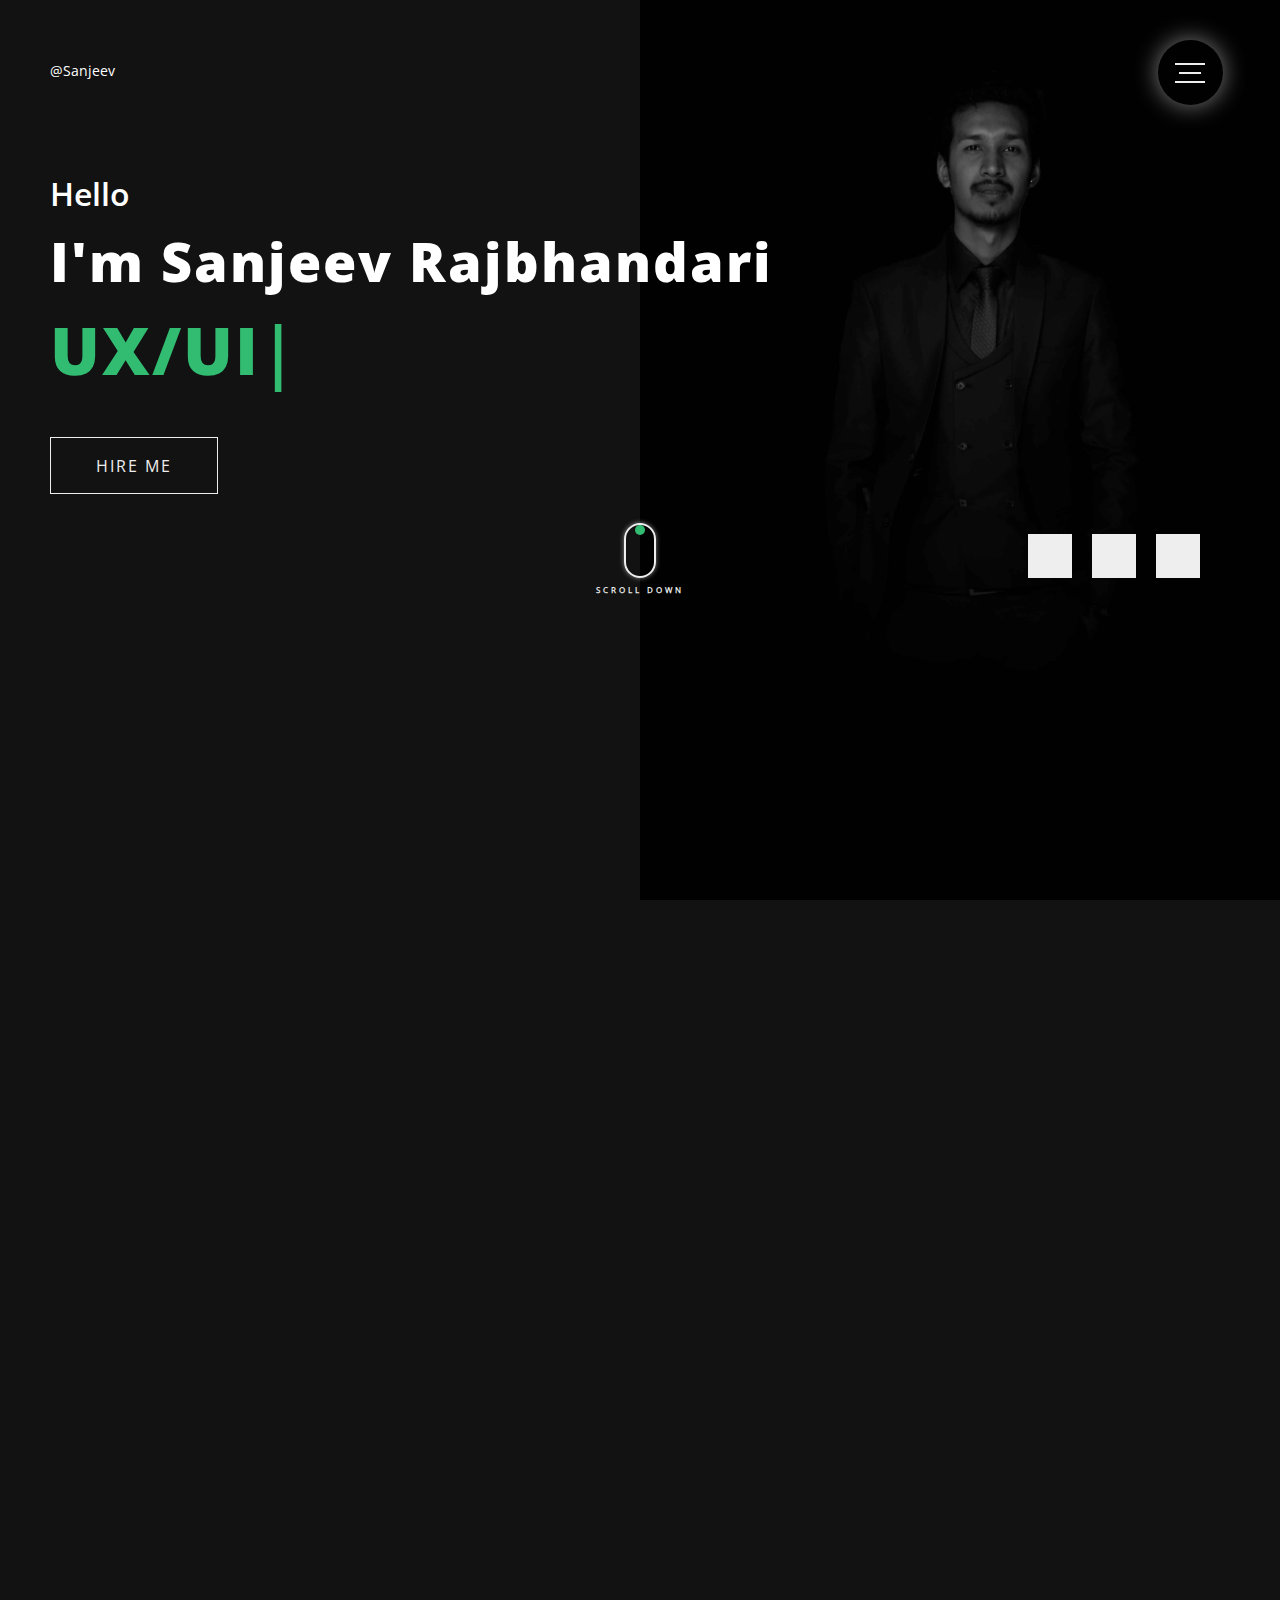
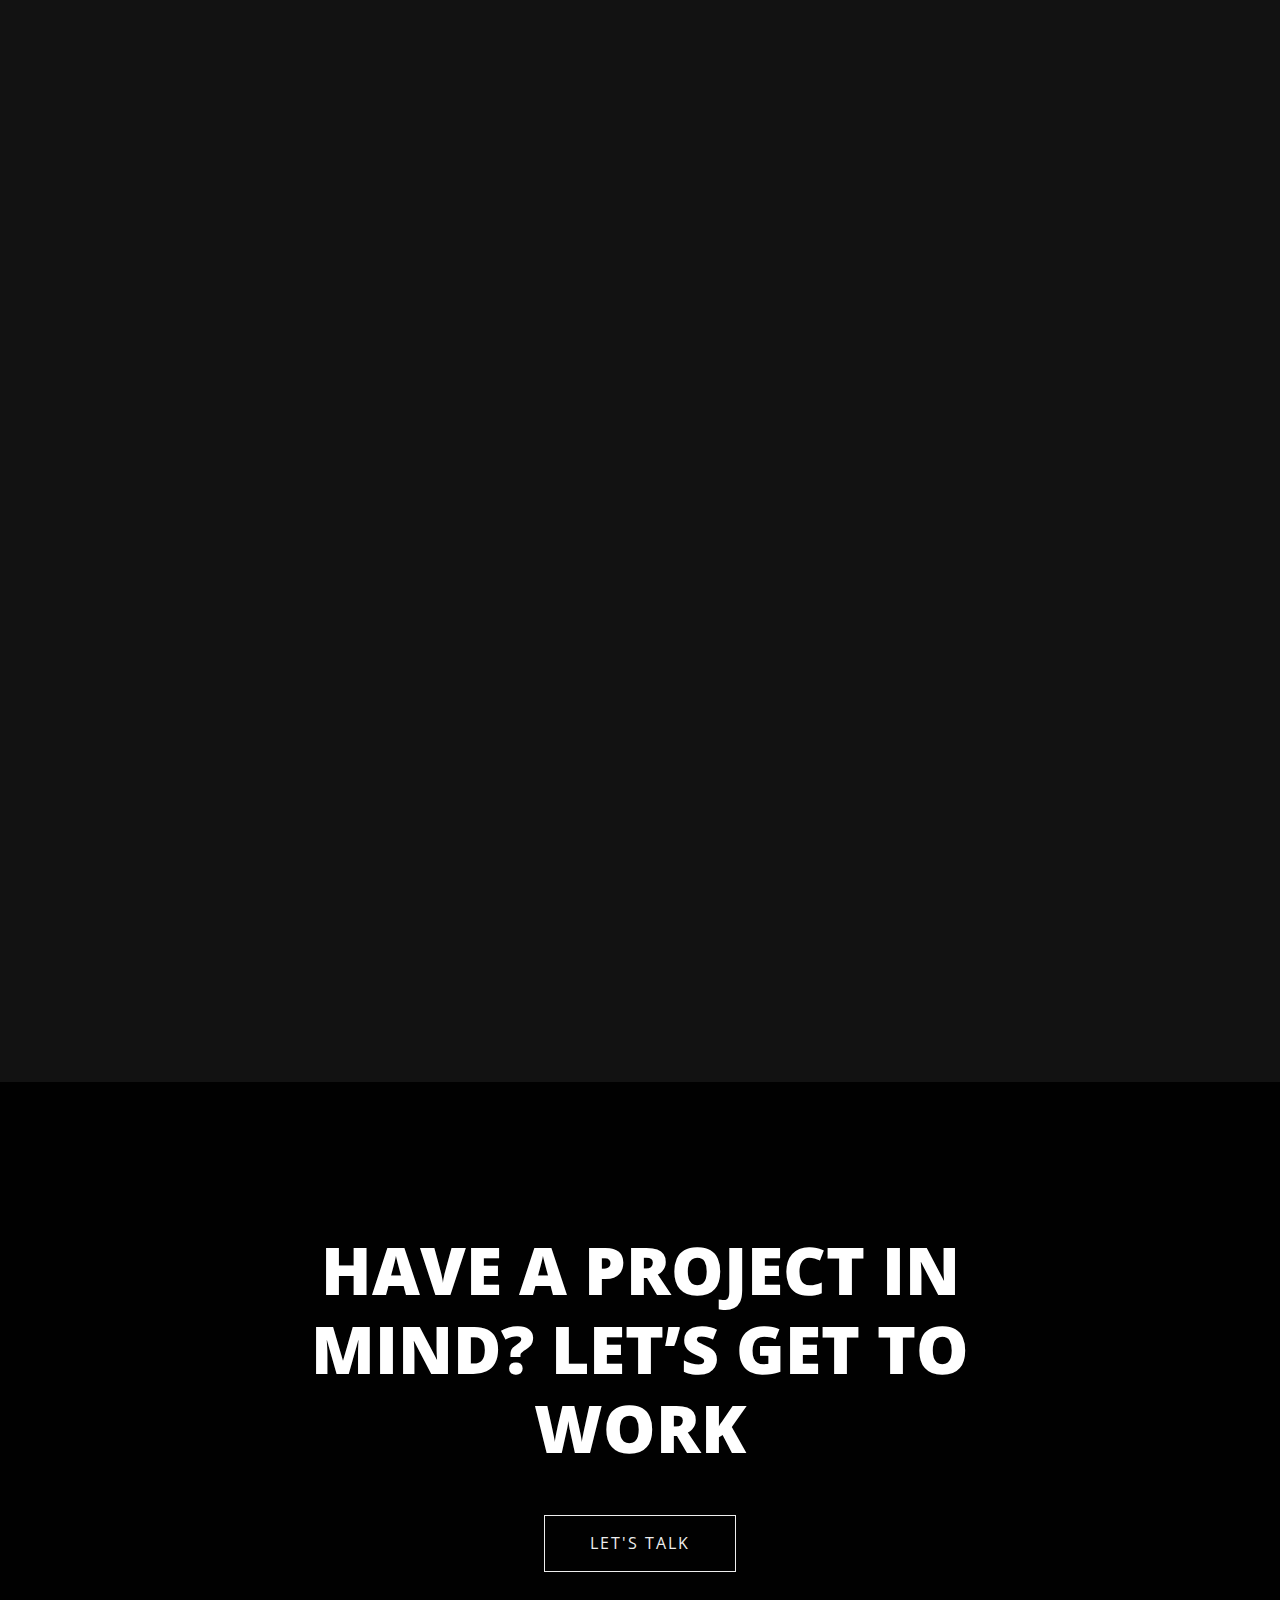
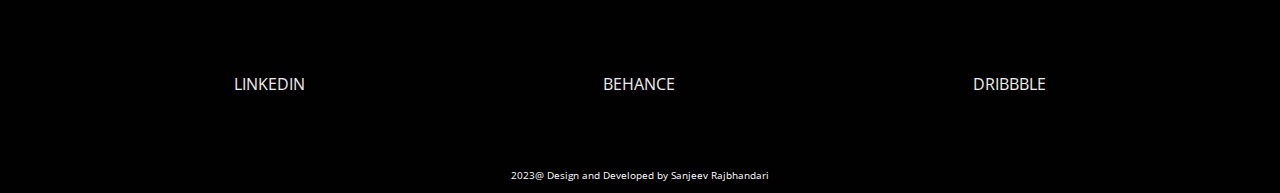
==== index.html @ 4c16312f "new changes" ====
<!DOCTYPE html>
<html lang="en">

<head>
    <meta charset="UTF-8">
    <meta name="viewport" content="width=device-width, initial-scale=1.0">
    <link rel="stylesheet" href="./css/bootstrap.min.css" />
    <link rel="stylesheet" href="fontawesome-free-5.11.2-web/css/all.css" />
    <link rel="stylesheet" href="https://use.fontawesome.com/releases/v5.6.3/css/all.css"
        integrity="sha384-UHRtZLI+pbxtHCWp1t77Bi1L4ZtiqrqD80Kn4Z8NTSRyMA2Fd33n5dQ8lWUE00s/" crossorigin="anonymous">
    <link rel="stylesheet" href="css/main.css   ">
    <link type="text/css" rel="stylesheet" href="css/lightslider.css" />

    <link rel="icon" type="image/png" sizes="32x32" href="image/1672911027.ico">

    <link rel="manifest" href="image/site.webmanifest">
    <link href="https://unpkg.com/aos@2.3.1/dist/aos.css" rel="stylesheet">
    <link rel="stylesheet" href="./plugin/components/Fancybox/jquery.fancybox.min.css">
    <!-- only if you use fancybox -->
    <link rel="stylesheet" type="text/css" href="./plugin/css/mediaBoxes.css">

    <title>@Sanjeev </title>
</head>

<body>
    <div class="">
        <!-- <div class="scrollToTop position-fixed bg-primary text-center text-ternary" style="display: none;">
        <i class="fas fa-angle-up"></i>
    </div> -->

        <!-- Header starts -->
        <header>
            <div>
                <div>
                    <a href="home.html" class="logo">
                        <p class="mb-0 pb-0 text-white pl-xl-0 pl-lg-3 pl-md-4 pl-sm-4 ">@Sanjeev</p>
                    </a>
                </div>

                <div>
                    <input class="menu-icon" type="checkbox" id="menu-icon" name="menu-icon" />
                    <label for="menu-icon"></label>
                    
                    <nav class="nav">

                        <ul class="pt-5">
                            <li><a href="#">Home</a></li>
                            <li><a href="#">Works</a></li>
                            <li><a href="#">About</a></li>
                            <li><a href="#">Contact</a></li>
                        </ul>
                    </nav>
                </div>


                <!-- hero section starts -->
                <div class="hero-section">
                    <div class="row">
                        <div class="col-12 container">
                            <div class="mt-sm-175 mt-145 ml-sm-50 ml-30">
                                <h3 class="text-white mb-3">Hello</h3>
                                <h2 class="text-white font-weight-bold mb-3">I'm Sanjeev Rajbhandari</h2>
                                <div class="text-primary">
                                    <span class="txt-type font-weight-bold" data-wait="2000"
                                        data-words='["UX/UI Designer","Frontend Developer", "Web Designer", "Freelancer    "]'></span>
                                    </d>
                                </div>
                                <div class="mt-5">
                                    <a href="mailto:snzv959@gmail.com" class="btn btn-outline">Hire Me</a>
                                </div>

                                <section id="section-1">
                                    <a id="scroll-btn" href="#work"></a>
                                </section>
                                <div class="hero-section-social-link d-md-block d-none">
                                    <div
                                        class="social-media-icons d-flex  mt-3 text-light-grey  justify-content-end    mt-4 mr-70 pl-2">
                                        <ul class="unstyle-list mt-md-3">
                                            <li class="">
                                                <a href="https://www.linkedin.com/in/sanjeev-rajbhandari-982ab8171/"
                                                    target="_blank"><i
                                                        class="fab fa-linkedin-in  text-secondary fs-linkedin "></i></a>
                                            </li>
                                            <li class="">
                                                <a href="https://www.behance.net/sanjeevrajbhan" target="_blank"><i
                                                        class="fab fa-behance text-secondary fs-behance"></i></a>
                                            </li>
                                            <li class="">
                                                <a href="https://dribbble.com/Sanzeev" target="_blank"><i
                                                        class="fab fa-dribbble text-secondary  fs-dribbble "></i></a>
                                            </li>
                                        </ul>
                                    </div>
                                </div>
                            </div>

                        </div>
                    </div>
                </div>
                <!-- Hero section ends -->
        </header>
        <!-- Header ends -->

        <!-- recent works starts -->

        <section id="work" class="mt-100" data-aos="fade-up" data-aos-duration="1000">
            <div class="container  mt-5 pt-md-4 pt-sm-3 pt-3 mw-sm-335px">
                <div class="fs-75 text-uppercase open-sans-extra-bold text-light-black">works</div>
                <h2 class="open-sans-extra-bold text-uppercase  text-white mt-n50">Recent works</h2>
                <div id="grid" class="mt-md-60 mt-sm-50 mt-50">

                    <!-- -------------------------- BOX MARKUP -------------------------- -->
                    <div class="media-box indoors">
                        <div class="media-box-image mb-open-popup" data-type="iframe" data-src="./image/aala-app.jpg">
                            <div data-width="752" data-height="700" data-thumbnail="./image/aala.png"></div>

                            <div class="thumbnail-overlay">
                                <div class="media-box-title">Aala App</div>
                                <div class="media-box-date">UI Design, Branding</div>
                            </div>
                        </div>
                    </div>

                    <!-- -------------------------- BOX MARKUP -------------------------- -->
                    <div class="media-box outside">
                        <div class="media-box-image mb-open-popup" data-type="iframe"
                            data-src="./image/groceryworks.png">
                            <div data-width="752" data-height="1200" data-thumbnail="./image/groceryworls.png"></div>

                            <div class="thumbnail-overlay">
                                <div class="media-box-title">Grocery Works</div>
                                <div class="media-box-date">UI/UX Design, Web Design</div>
                            </div>
                        </div>
                    </div>
                    <!-- -------------------------- BOX MARKUP -------------------------- -->
                    <div class="media-box photography">
                        <div class="media-box-image mb-open-popup" data-type="iframe" data-src="./image/Hospitals.png">
                            <div data-width="752" data-height="700" data-thumbnail="./image/Hospitals.png"></div>

                            <div class="thumbnail-overlay">
                                <div class="media-box-title">DoctorLive24</div>
                                <div class="media-box-date">UI/UX Design</div>
                            </div>
                        </div>
                    </div>

                    <!-- -------------------------- BOX MARKUP -------------------------- -->
                    <div class="media-box photography">
                        <div class="media-box-image mb-open-popup" data-type="iframe" data-src="./image/aala-web.png">
                            <div data-width="752" data-height="700" data-thumbnail="./image/aalaw.png"></div>

                            <div class="thumbnail-overlay">
                                <div class="media-box-title">Aala (Web)</div>
                                <div class="media-box-date">UI/ UX Design</div>
                            </div>
                        </div>
                    </div>

                    <!-- -------------------------- BOX MARKUP -------------------------- -->
                    <div class="media-box indoors">
                        <div class="media-box-image mb-open-popup" data-type="iframe" data-src="./image/lawyer.png">
                            <div data-width="752" data-height="700" data-thumbnail="./image/lawyer.png"></div>

                            <div class="thumbnail-overlay">
                                <div class="media-box-title">Hamrolawyer</div>
                                <div class="media-box-date">UI Design, Web Design, Branding</div>
                            </div>
                        </div>
                    </div>

                </div> <!-- #grid -->
            </div>
        </section>

        <!-- recent works starts -->


        <!-- services starts -->
        <section id="services" class="mt-100" data-aos="fade-up" data-aos-duration="1000">
            <div class="container  mt-5 pt-md-4 pt-sm-3 pt-3 mw-sm-335px">
                <div class="fs-75 text-uppercase open-sans-extra-bold text-light-black">Services</div>
                <h2 class="open-sans-extra-bold text-uppercase  text-white mt-n50">What I Do</h2>
                <div class="row mt-md-60 mt-sm-50 mt-50">
                    <div class="col-12 col-sm-6 col-lg-4 mb-lg-0 mb-md-5 mb-sm-5 mb-5 pb-sm">
                        <div class="card service px-40 py-45  h-100">
                            <div class="card-avatar  d-flex justify-content-center">
                                <img src="./image/Web.svg" alt="">
                            </div>

                            <div class="card-body px-0 pb-0">
                                <h5 class="card-title h6 text-uppercase text-white font-weight-semi-bold pb-2 ">Web
                                    Design
                                </h5>
                                <div class="card-text text-white  mt-n23">
                                    <p>Beautiful and reults driven website design</p>
                                </div>
                                <div class="number">
                                    <h1 class="open-sans-extra-bold text-right">01</h1>
                                </div>
                            </div>
                        </div>
                    </div>
                    <div class="col-12 col-sm-6 col-lg-4 mb-lg-0 mb-md-5 mb-sm-5 mb-5 pb-sm">
                        <div class="card service px-40 py-45  h-100">
                            <div class="card-avatar  d-flex justify-content-center">
                                <img src="./image/category.svg" alt="">
                            </div>

                            <div class="card-body px-0 pb-0">
                                <h5 class="card-title h6 text-uppercase text-white font-weight-semi-bold pb-2 ">UX/UI
                                    Design
                                </h5>
                                <div class="card-text text-white  mt-n23">
                                    <p>Perfecting digital experiences through human centered designs</p>
                                </div>
                                <div class="number">
                                    <h1 class="open-sans-extra-bold text-right">02</h1>
                                </div>
                            </div>
                        </div>
                    </div>
                    <div class="col-12 col-sm-6 col-lg-4 mb-lg-0 mb-md-5 mb-sm-5 mb-5 pb-sm">
                        <div class="card service px-40 py-45  h-100">
                            <div class="card-avatar  d-flex justify-content-center">
                                <img src="./image/category.svg" alt="">
                            </div>

                            <div class="card-body px-0 pb-0">
                                <h5 class="card-title h6 text-uppercase text-white font-weight-semi-bold pb-2 ">
                                    Responsive Layouts
                                </h5>
                                <div class="card-text text-white  mt-n23">
                                    <p>Responsive layouts design meeting clients needs.</p>
                                </div>
                                <div class="number">
                                    <h1 class="open-sans-extra-bold text-right">03</h1>
                                </div>
                            </div>
                        </div>
                    </div>
                </div>
            </div>
        </section>
        <!-- services ends -->


        <!-- footer starts -->
        <footer class="bg-dark-bg mt-100 pt-5">
            <div class="container inner-footer">
                <div class="text-white position-absolute arrow">
                    <i class="fas fa-arrow-right"></i>
                </div>
                <div class="h1 text-white text-center px-lg-150 px-sm-50 px-40 mt-100">HAVE A PROJECT IN MIND? LET’S GET
                    TO WORK</div>
                <div class="mt-5 text-center">
                    <a href="mailto:snzv959@gmail.com" class="btn btn-outline">Let's Talk</a>
                </div>

                <div class="social-media-text mt-100 ">
                    <ul class="unstyle-list pl-0 text-center text-white  d-flex justify-content-around">
                        <li>
                            <a href="#">Linkedin</a>
                        </li>
                        <li>
                            <a href="#">Behance</a>
                        </li>
                        <li>
                            <a href="#">Dribbble</a>
                        </li>
                    </ul>
                </div>
                <hr>
                <div class="footer-link text-center mx-auto mt-5 pb-2">
                    <small class="fs-10 text-white  text-center  mt-3 mb-0 pb-2">2023@ Design and Developed by Sanjeev
                        Rajbhandari</small>
                </div>
            </div>

        </footer>
        <!-- footer ends -->

    </div>





    <!-- jQuery library -->
    <script src="./plugin/components/jQuery/jquery-3.6.0.min.js"></script>
    <script src="./js/jquery-3.4.1.min.js"></script>

    <!-- Popper JS -->
    <script src="https://cdnjs.cloudflare.com/ajax/libs/popper.js/1.16.0/umd/popper.min.js"></script>

    <!-- <script src="https://maxcdn.bootstrapcdn.com/bootstrap/4.4.1/js/bootstrap.min.js"></script> -->

    <script src="./js/bootstrap.min.js"></script>
    <script src="./js/lightslider.js"></script>
    <script src="./plugin/components/Isotope/jquery.isotope.min.js"></script>
    <script src="./plugin/components/imagesLoaded/jquery.imagesLoaded.min.js"></script>
    <script src="./plugin/components/Transit/jquery.transit.min.js"></script>
    <script src="./plugin/components/jQuery Easing/jquery.easing.js"></script>
    <script src="./plugin/components/jQuery Visible/jquery.visible.min.js"></script>
    <script src="./plugin/components/Modernizr/modernizr.custom.min.js"></script>
    <script src="./plugin/components/Fancybox/jquery.fancybox.min.js"></script> <!-- only if you use Fancybox -->
    <script src="./plugin/js/jquery.mediaBoxes.dropdown.js"></script>
    <script src="./plugin/js/jquery.mediaBoxes.js"></script>
    <script src="./js/main.js"></script>

    <script src="https://unpkg.com/aos@2.3.1/dist/aos.js"></script>

    <script>
        AOS.init({
            once: true,
        });

    </script>
    <script type="text/javascript">
        $(document).ready(function () {

            var slider = $("#lightSlider").lightSlider({
                item: 6,
                autoWidth: true,
                slideMove: 2, // slidemove will be 1 if loop is true
                slideMargin: 10,

                addClass: '',
                mode: "slide",
                useCSS: true,
                cssEasing: 'ease', //'cubic-bezier(0.25, 0, 0.25, 1)',//
                easing: 'linear', //'for jquery animation',////

                speed: 500, //ms'
                auto: true,
                loop: true,
                slideEndAnimation: true,
                pause: 1500,

                keyPress: false,
                controls: true,
                prevHtml: '',
                nextHtml: '',

                rtl: false,
                adaptiveHeight: false,

                vertical: false,
                verticalHeight: 500,
                vThumbWidth: 100,

                thumbItem: 10,
                pager: true,
                gallery: false,
                galleryMargin: 5,
                thumbMargin: 5,
                currentPagerPosition: 'middle',

                enableTouch: true,
                enableDrag: true,
                freeMove: true,
                swipeThreshold: 40,

                responsive: [{
                        breakpoint: 1200,
                        settings: {
                            item: 6,
                            slideMove: 1,
                            slideMargin: 4,
                        }
                    },
                    {
                        breakpoint: 900,
                        settings: {
                            item: 4,
                            slideMove: 1
                        }
                    },
                    {
                        breakpoint: 500,
                        settings: {
                            item: 3,
                            slideMove: 1
                        }
                    },


                ],

            });
            console.log(slider);
            $('#prevslide').click(function () {
                slider.goToPrevSlide();
            });

            $('#nextslide').click(function () {
                slider.goToNextSlide();
            });

        });

    </script>


</body>

</html>
---- css/main.css ----
html {
  scroll-behavior: smooth;
}

body {
  padding: 0px;
  margin: 0;
  overflow-x: hidden;
  background-color: #121212;
}

body * {
  font-family: "OpenSans-regular", sans-serif;
}

body::-webkit-scrollbar {
  width: 4px;
}

body::-webkit-scrollbar-track {
  -webkit-box-shadow: inset 0 0 6px rgba(0, 0, 0, 0.3);
}

body::-webkit-scrollbar-thumb {
  border-radius: 20px;
  background: #185132;
  background: linear-gradient(87deg, #185132 20%, #1d7a48 58%);
  -webkit-border-radius: 20px;
  -moz-border-radius: 20px;
  -ms-border-radius: 20px;
  -o-border-radius: 20px;
}

h1,
h2,
h3,
h4,
h5,
h6,
.h1,
h1,
.h2,
h2,
.h3,
h3,
.h4,
h4,
.h5,
h5,
.h6,
h6 {
  font-weight: normal;
}

@font-face {
  font-family: "OpenSans-bold";
  src: url("../fonts/OpenSans-Bold.ttf");
}

@font-face {
  font-family: "OpenSans-ExtraBold";
  src: url("../fonts/OpenSans-ExtraBold.ttf");
}

@font-face {
  font-family: "OpenSans-semibold";
  src: url("../fonts/OpenSans-SemiBold.ttf");
}

@font-face {
  font-family: "OpenSans-regular";
  src: url("../fonts/OpenSans-Regular.ttf");
}

@font-face {
  font-family: "OpenSans-light";
  src: url("../fonts/OpenSans-Light.ttf");
}

@font-face {
  font-family: "OpenSans-medium";
  src: url("../fonts/OpenSans-Medium.ttf");
}


.h1,
h1 {
  font-size: calc(42px + (66  - 42) * ((100vw - 500px) / (1150 - 500))) !important;
}

@media screen and (max-width: 500px) {
  
  .h1,
  h1 {
    font-size: 42px !important;
  }
}

@media screen and (min-width: 1150px) {
  
  .h1,
  h1 {
    font-size: 66px !important;
  }
}


.h2,
h2 {
  font-size: calc(40px + (54  - 40) * ((100vw - 500px) / (1150 - 500))) !important;
}

@media screen and (max-width: 500px) {
  
  .h2,
  h2 {
    font-size: 40px !important;
  }
}

@media screen and (min-width: 1150px) {
  
  .h2,
  h2 {
    font-size: 54px !important;
  }
}


.h3,
h3 {
  font-size: calc(24px + (32  - 24) * ((100vw - 500px) / (1200 - 500))) !important;
}

@media screen and (max-width: 500px) {
  
  .h3,
  h3 {
    font-size: 24px !important;
  }
}

@media screen and (min-width: 1200px) {
  
  .h3,
  h3 {
    font-size: 32px !important;
  }
}


.h4,
h4 {
  font-size: calc(29px + (39  - 29) * ((100vw - 500px) / (1200 - 500))) !important;
}

@media screen and (max-width: 500px) {
  
  .h4,
  h4 {
    font-size: 29px !important;
  }
}

@media screen and (min-width: 1200px) {
  
  .h4,
  h4 {
    font-size: 39px !important;
  }
}


.h5,
h5 {
  font-size: calc(21px + (31  - 21) * ((100vw - 500px) / (1200 - 500))) !important;
}

@media screen and (max-width: 500px) {
  
  .h5,
  h5 {
    font-size: 21px !important;
  }
}

@media screen and (min-width: 1200px) {
  
  .h5,
  h5 {
    font-size: 31px !important;
  }
}


.h6,
h6 {
  font-size: calc(15px + (18  - 15) * ((100vw - 500px) / (1200 - 500))) !important;
}

@media screen and (max-width: 500px) {
  
  .h6,
  h6 {
    font-size: 15px !important;
  }
}

@media screen and (min-width: 1200px) {
  
  .h6,
  h6 {
    font-size: 18px !important;
  }
}

.p, p {
  font-size: calc(12px + (14  - 12) * ((100vw - 720px) / (1200 - 500))) !important;
}

@media screen and (max-width: 720px) {
  .p, p {
    font-size: 12px !important;
  }
}

@media screen and (min-width: 1200px) {
  .p, p {
    font-size: 14px !important;
  }
}

.small, small {
  font-size: 10px !important;
}

.fs-20 {
  font-size: calc(15px + (20  - 15) * ((100vw - 500px) / (1200 - 500))) !important;
}

@media screen and (max-width: 500px) {
  .fs-20 {
    font-size: 15px !important;
  }
}

@media screen and (min-width: 1200px) {
  .fs-20 {
    font-size: 20px !important;
  }
}

.fs-13 {
  font-size: calc(10px + (13  - 10) * ((100vw - 500px) / (1200 - 500))) !important;
}

@media screen and (max-width: 500px) {
  .fs-13 {
    font-size: 10px !important;
  }
}

@media screen and (min-width: 1200px) {
  .fs-13 {
    font-size: 13px !important;
  }
}

.fs-75 {
  font-size: calc(60px + (75  - 60) * ((100vw - 500px) / (1200 - 500))) !important;
}

@media screen and (max-width: 500px) {
  .fs-75 {
    font-size: 60px !important;
  }
}

@media screen and (min-width: 1200px) {
  .fs-75 {
    font-size: 75px !important;
  }
}

.fs-14, .fs-12 {
  letter-spacing: 1px;
}

.fs-17 {
  letter-spacing: 2px;
}

.font-weight-semi-bold {
  font-weight: 600;
}

.font-weight-medium {
  font-weight: 500;
}

.open-sans-extra-bold {
  font-family: "OpenSans-ExtraBold", sans-serif;
}

.open-sans--bold {
  font-family: "OpenSans-bold", sans-serif;
}

.img-gallary .lSPager {
  display: none;
}

.img-gallary .lightSlider li {
  margin-right: 30px !important;
}

.btn-primary {
  background: #31BC71 !important;
  color: #fff !important;
  border-color: currentColor !important;
  outline: none !important;
}

.btn-primary:not(:disabled):not(.disabled):hover, .btn-primary:not(:disabled):not(.disabled):focus, .btn-primary:not(:disabled):not(.disabled):active {
  background: #31BC71 !important;
  color: #fff !important;
}

.btn-secondary {
  background: #121212 !important;
  color: #fff !important;
  border-color: currentColor !important;
  outline: none !important;
}

.btn-secondary:not(:disabled):not(.disabled):hover, .btn-secondary:not(:disabled):not(.disabled):focus, .btn-secondary:not(:disabled):not(.disabled):active {
  background: #31BC71 !important;
  color: #fff !important;
}

.btn-ternary {
  background: #fff !important;
  color: #121212 !important;
  border-color: currentColor !important;
  outline: none !important;
}

.btn-ternary:not(:disabled):not(.disabled):hover, .btn-ternary:not(:disabled):not(.disabled):focus, .btn-ternary:not(:disabled):not(.disabled):active {
  background: #31BC71 !important;
  color: #fff !important;
}

.btn-default {
  background: #121212 !important;
  color: #fff !important;
  border-color: currentColor !important;
  outline: none !important;
}

.btn-default:not(:disabled):not(.disabled):hover, .btn-default:not(:disabled):not(.disabled):focus, .btn-default:not(:disabled):not(.disabled):active {
  background: #121212 !important;
  color: #fff !important;
}

.btn-transparent, .btn-transparent:not(:disabled):not(.disabled):hover, .btn-transparent:not(:disabled):not(.disabled):focus, .btn-transparent:not(:disabled):not(.disabled):active {
  background: transparent !important;
  color: !important;
  border-color: currentColor !important;
  outline: none !important;
}

.btn-sm {
  font-size: 13px !important;
}

.btn-lg {
  font-size: calc(15px + (20.31  - 15) * ((100vw - 800px) / (801 - 500))) !important;
}

@media screen and (max-width: 800px) {
  .btn-lg {
    font-size: 15px !important;
  }
}

@media screen and (min-width: 801px) {
  .btn-lg {
    font-size: 20.31px !important;
  }
}

.btn-block {
  font-size: calc(15px + (20.31  - 15) * ((100vw - 800px) / (801 - 500))) !important;
}

@media screen and (max-width: 800px) {
  .btn-block {
    font-size: 15px !important;
  }
}

@media screen and (min-width: 801px) {
  .btn-block {
    font-size: 20.31px !important;
  }
}

.btn {
  border: 1.5px solid #EEEEEE;
  color: #EEEEEE;
  cursor: pointer;
  line-height: 1;
  padding: 1.2em 2.8em;
  text-align: center;
  text-transform: uppercase;
  letter-spacing: 2px;
  border-radius: 0px;
  -webkit-border-radius: 0px;
  -moz-border-radius: 0px;
  -ms-border-radius: 0px;
  -o-border-radius: 0px;
}

.btn:hover, .btn:focus {
  color: #EEEEEE;
  outline: 0;
}

.btn-sm {
  padding: 0.5rem;
}

.btn-lg, .btn-block {
  font-size: 18px !important;
}

.btn-outline {
  background-color: transparent;
  border-color: #EEEEEE;
  color: #EEEEEE;
  background-image: linear-gradient(45deg, #31BC71 50%, transparent 50%);
  background-position: 100%;
  background-size: 400%;
  -webkit-transition: background 300ms ease-in-out;
  transition: background 300ms ease-in-out;
}

.btn-outline:hover {
  background-position: 0;
  border-color: #31BC71;
}

@-webkit-keyframes move-down {
  80% {
    opacity: 0.5;
  }
  100% {
    transform: translateY(2em);
    opacity: 0;
    -webkit-transform: translateY(2em);
    -moz-transform: translateY(2em);
    -ms-transform: translateY(2em);
    -o-transform: translateY(2em);
  }
}

@keyframes move-down {
  80% {
    opacity: 0.5;
  }
  100% {
    transform: translateY(2em);
    opacity: 0;
    -webkit-transform: translateY(2em);
    -moz-transform: translateY(2em);
    -ms-transform: translateY(2em);
    -o-transform: translateY(2em);
  }
}

a#scroll-btn {
  position: absolute;
  height: 55px;
  width: 32px;
  border: 2px solid #EEEEEE;
  margin: auto;
  left: 0;
  right: 0;
  bottom: 0px;
  border-radius: 28px;
  -webkit-box-shadow: 0px 0px 5px 0px rgba(255, 255, 255, 0.51);
  box-shadow: 0px 0px 5px 0px rgba(255, 255, 255, 0.51);
}

a#scroll-btn:before {
  position: absolute;
  content: "";
  margin: auto;
  left: 0;
  right: 0;
  top: 0;
  height: 10px;
  width: 10px;
  background-color: #31BC71;
  border-radius: 50%;
  -webkit-animation: move-down 2s infinite;
          animation: move-down 2s infinite;
}

a#scroll-btn:after {
  position: absolute;
  content: "SCROLL DOWN";
  width: 12em;
  display: block;
  width: 12em;
  text-align: center;
  left: -4.2em;
  bottom: -2.5em;
  font-size: 8px;
  color: #EEEEEE;
  letter-spacing: 3px;
  font-weight: 600;
}

@media screen and (max-width: 768px) {
  a#scroll-btn {
    bottom: -120px !important;
  }
}

#section-2 {
  background-color: #31BC71;
  color: #EEEEEE;
  font-size: 2.7em;
  text-align: center;
  display: -webkit-box;
  display: -ms-flexbox;
  display: flex;
  -webkit-box-orient: vertical;
  -webkit-box-direction: normal;
      -ms-flex-direction: column;
          flex-direction: column;
  -webkit-box-align: center;
      -ms-flex-align: center;
          align-items: center;
  -webkit-box-pack: center;
      -ms-flex-pack: center;
          justify-content: center;
  gap: 1em;
}

@media screen and (max-width: 500px) {
  a#scroll-btn {
    font-size: 12px;
  }
}

.navbar-toggler .close {
  display: inline-block;
}

.navbar-toggler .navbar-toggler-icon {
  display: none;
}

.navbar-toggler.collapsed .close {
  display: none;
}

.navbar-toggler.collapsed .navbar-toggler-icon {
  display: inline-block;
}

.close {
  opacity: 1;
}

.close:hover {
  opacity: 1;
}

.navbar-toggler {
  border: none;
  font-size: 15px;
}

.navbar {
  background-color: transparent;
}

.navbar .navbar-nav .nav-link {
  font-size: 13px;
  font-family: "Hind-Regular", sans-serif;
  color: #fff;
}

.navbar .navbar-nav .nav-link:hover {
  color: #31BC71;
  transition: ease-in-out 0.5s all;
  -webkit-transition: ease-in-out 0.5s all;
  -moz-transition: ease-in-out 0.5s all;
  -ms-transition: ease-in-out 0.5s all;
  -o-transition: ease-in-out 0.5s all;
}

.solid {
  background-color: #EEEEEE;
  -webkit-transition: background-color 1s ease 0s;
  transition: background-color 1s ease 0s;
}

.navbar-collapse .bg-secondary {
  opacity: 0.95;
}

.navbar-collapse .nav-item ul li a:hover, .navbar-collapse .nav-item ul li .active {
  color: #31BC71 !important;
  font-weight: 600;
  text-decoration: none;
}

.navbar-dark .navbar-toggler-icon {
  background-image: url("data:image/svg+xml,%3csvg xmlns='http://www.w3.org/2000/svg' width='30' height='30' viewBox='0 0 30 30'%3e%3cpath stroke='rgba(255, 255, 255, 1)' stroke-linecap='round' stroke-miterlimit='10' stroke-width='2' d='M4 7h22M4 15h22M4 23h22'/%3e%3c/svg%3e");
}

[type="checkbox"]:checked {
  position: absolute;
  left: -9999px;
}

[type="checkbox"]:not(:checked) {
  position: absolute;
  left: -9999px;
}

.menu-icon:checked + label {
  position: fixed;
  top: 63px;
  right: 75px;
  display: block;
  width: 30px;
  height: 30px;
  padding: 0;
  margin: 0;
  cursor: pointer;
  z-index: 12;
}

.menu-icon:checked + label:before {
  position: absolute;
  content: '';
  display: block;
  width: 30px;
  height: 20px;
  z-index: 20;
  top: 0;
  left: 0;
  border-top: 2px solid #EEEEEE;
  border-bottom: 2px solid #EEEEEE;
  -webkit-transition: border-width 100ms 1500ms ease, top 100ms 1600ms cubic-bezier(0.23, 1, 0.32, 1), height 100ms 1600ms cubic-bezier(0.23, 1, 0.32, 1), background-color 200ms ease, -webkit-transform 200ms cubic-bezier(0.23, 1, 0.32, 1);
  transition: border-width 100ms 1500ms ease, top 100ms 1600ms cubic-bezier(0.23, 1, 0.32, 1), height 100ms 1600ms cubic-bezier(0.23, 1, 0.32, 1), background-color 200ms ease, -webkit-transform 200ms cubic-bezier(0.23, 1, 0.32, 1);
  transition: border-width 100ms 1500ms ease, top 100ms 1600ms cubic-bezier(0.23, 1, 0.32, 1), height 100ms 1600ms cubic-bezier(0.23, 1, 0.32, 1), background-color 200ms ease, transform 200ms cubic-bezier(0.23, 1, 0.32, 1);
  transition: border-width 100ms 1500ms ease, top 100ms 1600ms cubic-bezier(0.23, 1, 0.32, 1), height 100ms 1600ms cubic-bezier(0.23, 1, 0.32, 1), background-color 200ms ease, transform 200ms cubic-bezier(0.23, 1, 0.32, 1), -webkit-transform 200ms cubic-bezier(0.23, 1, 0.32, 1);
  top: 10px;
  -webkit-transform: rotate(45deg);
          transform: rotate(45deg);
  height: 2px;
  background-color: #EEEEEE;
  border-width: 0;
  -webkit-transition: border-width 100ms 340ms ease, top 100ms 300ms cubic-bezier(0.23, 1, 0.32, 1), height 100ms 300ms cubic-bezier(0.23, 1, 0.32, 1), background-color 200ms 500ms ease, -webkit-transform 200ms 1700ms cubic-bezier(0.23, 1, 0.32, 1);
  transition: border-width 100ms 340ms ease, top 100ms 300ms cubic-bezier(0.23, 1, 0.32, 1), height 100ms 300ms cubic-bezier(0.23, 1, 0.32, 1), background-color 200ms 500ms ease, -webkit-transform 200ms 1700ms cubic-bezier(0.23, 1, 0.32, 1);
  transition: border-width 100ms 340ms ease, top 100ms 300ms cubic-bezier(0.23, 1, 0.32, 1), height 100ms 300ms cubic-bezier(0.23, 1, 0.32, 1), background-color 200ms 500ms ease, transform 200ms 1700ms cubic-bezier(0.23, 1, 0.32, 1);
  transition: border-width 100ms 340ms ease, top 100ms 300ms cubic-bezier(0.23, 1, 0.32, 1), height 100ms 300ms cubic-bezier(0.23, 1, 0.32, 1), background-color 200ms 500ms ease, transform 200ms 1700ms cubic-bezier(0.23, 1, 0.32, 1), -webkit-transform 200ms 1700ms cubic-bezier(0.23, 1, 0.32, 1);
}

.menu-icon:checked + label:after {
  position: absolute;
  content: '';
  display: block;
  width: 22px;
  height: 2px;
  z-index: 20;
  top: 10px;
  right: 4px;
  background-color: #EEEEEE;
  margin-top: -1px;
  -webkit-transition: width 100ms 1750ms ease, right 100ms 1750ms ease, margin-top 100ms ease, -webkit-transform 200ms cubic-bezier(0.23, 1, 0.32, 1);
  transition: width 100ms 1750ms ease, right 100ms 1750ms ease, margin-top 100ms ease, -webkit-transform 200ms cubic-bezier(0.23, 1, 0.32, 1);
  transition: width 100ms 1750ms ease, right 100ms 1750ms ease, margin-top 100ms ease, transform 200ms cubic-bezier(0.23, 1, 0.32, 1);
  transition: width 100ms 1750ms ease, right 100ms 1750ms ease, margin-top 100ms ease, transform 200ms cubic-bezier(0.23, 1, 0.32, 1), -webkit-transform 200ms cubic-bezier(0.23, 1, 0.32, 1);
  width: 30px;
  margin-top: 0;
  right: 0;
  -webkit-transform: rotate(-45deg);
          transform: rotate(-45deg);
  -webkit-transition: width 100ms ease, right 100ms ease, margin-top 100ms 500ms ease, -webkit-transform 200ms 1700ms cubic-bezier(0.23, 1, 0.32, 1);
  transition: width 100ms ease, right 100ms ease, margin-top 100ms 500ms ease, -webkit-transform 200ms 1700ms cubic-bezier(0.23, 1, 0.32, 1);
  transition: width 100ms ease, right 100ms ease, margin-top 100ms 500ms ease, transform 200ms 1700ms cubic-bezier(0.23, 1, 0.32, 1);
  transition: width 100ms ease, right 100ms ease, margin-top 100ms 500ms ease, transform 200ms 1700ms cubic-bezier(0.23, 1, 0.32, 1), -webkit-transform 200ms 1700ms cubic-bezier(0.23, 1, 0.32, 1);
}

.menu-icon:checked ~ .nav {
  -webkit-animation-play-state: paused;
          animation-play-state: paused;
  top: 50%;
  right: 50%;
  -webkit-transform: translate(50%, -50%);
          transform: translate(50%, -50%);
  width: 200%;
  height: 200%;
  -webkit-transition: top 350ms 700ms cubic-bezier(0.23, 1, 0.32, 1), right 350ms 700ms cubic-bezier(0.23, 1, 0.32, 1), width 750ms 1000ms cubic-bezier(0.23, 1, 0.32, 1), height 750ms 1000ms cubic-bezier(0.23, 1, 0.32, 1), -webkit-transform 250ms 700ms ease;
  transition: top 350ms 700ms cubic-bezier(0.23, 1, 0.32, 1), right 350ms 700ms cubic-bezier(0.23, 1, 0.32, 1), width 750ms 1000ms cubic-bezier(0.23, 1, 0.32, 1), height 750ms 1000ms cubic-bezier(0.23, 1, 0.32, 1), -webkit-transform 250ms 700ms ease;
  transition: top 350ms 700ms cubic-bezier(0.23, 1, 0.32, 1), right 350ms 700ms cubic-bezier(0.23, 1, 0.32, 1), transform 250ms 700ms ease, width 750ms 1000ms cubic-bezier(0.23, 1, 0.32, 1), height 750ms 1000ms cubic-bezier(0.23, 1, 0.32, 1);
  transition: top 350ms 700ms cubic-bezier(0.23, 1, 0.32, 1), right 350ms 700ms cubic-bezier(0.23, 1, 0.32, 1), transform 250ms 700ms ease, width 750ms 1000ms cubic-bezier(0.23, 1, 0.32, 1), height 750ms 1000ms cubic-bezier(0.23, 1, 0.32, 1), -webkit-transform 250ms 700ms ease;
}

.menu-icon:checked ~ .nav ul li {
  pointer-events: auto;
  visibility: visible;
  opacity: 1;
  -webkit-transform: translateY(0);
          transform: translateY(0);
  -webkit-transition: opacity 350ms ease, -webkit-transform 250ms ease;
  transition: opacity 350ms ease, -webkit-transform 250ms ease;
  transition: opacity 350ms ease, transform 250ms ease;
  transition: opacity 350ms ease, transform 250ms ease, -webkit-transform 250ms ease;
}

.menu-icon:checked ~ .nav ul li:nth-child(1) {
  -webkit-transition-delay: 1400ms;
          transition-delay: 1400ms;
}

.menu-icon:checked ~ .nav ul li:nth-child(2) {
  -webkit-transition-delay: 1480ms;
          transition-delay: 1480ms;
}

.menu-icon:checked ~ .nav ul li:nth-child(3) {
  -webkit-transition-delay: 1560ms;
          transition-delay: 1560ms;
}

.menu-icon:checked ~ .nav ul li:nth-child(4) {
  -webkit-transition-delay: 1640ms;
          transition-delay: 1640ms;
}

.menu-icon:not(:checked) + label {
  position: fixed;
  top: 63px;
  right: 75px;
  display: block;
  width: 30px;
  height: 30px;
  padding: 0;
  margin: 0;
  cursor: pointer;
  z-index: 13;
}

.menu-icon:not(:checked) + label:before {
  position: absolute;
  content: '';
  display: block;
  width: 30px;
  height: 20px;
  z-index: 20;
  top: 0;
  left: 0;
  border-top: 2px solid #EEEEEE;
  border-bottom: 2px solid #EEEEEE;
  -webkit-transition: border-width 100ms 1500ms ease, top 100ms 1600ms cubic-bezier(0.23, 1, 0.32, 1), height 100ms 1600ms cubic-bezier(0.23, 1, 0.32, 1), background-color 200ms ease, -webkit-transform 200ms cubic-bezier(0.23, 1, 0.32, 1);
  transition: border-width 100ms 1500ms ease, top 100ms 1600ms cubic-bezier(0.23, 1, 0.32, 1), height 100ms 1600ms cubic-bezier(0.23, 1, 0.32, 1), background-color 200ms ease, -webkit-transform 200ms cubic-bezier(0.23, 1, 0.32, 1);
  transition: border-width 100ms 1500ms ease, top 100ms 1600ms cubic-bezier(0.23, 1, 0.32, 1), height 100ms 1600ms cubic-bezier(0.23, 1, 0.32, 1), background-color 200ms ease, transform 200ms cubic-bezier(0.23, 1, 0.32, 1);
  transition: border-width 100ms 1500ms ease, top 100ms 1600ms cubic-bezier(0.23, 1, 0.32, 1), height 100ms 1600ms cubic-bezier(0.23, 1, 0.32, 1), background-color 200ms ease, transform 200ms cubic-bezier(0.23, 1, 0.32, 1), -webkit-transform 200ms cubic-bezier(0.23, 1, 0.32, 1);
}

.menu-icon:not(:checked) + label:after {
  position: absolute;
  content: '';
  display: block;
  width: 22px;
  height: 2px;
  z-index: 20;
  top: 10px;
  right: 4px;
  background-color: #EEEEEE;
  margin-top: -1px;
  -webkit-transition: width 100ms 1750ms ease, right 100ms 1750ms ease, margin-top 100ms ease, -webkit-transform 200ms cubic-bezier(0.23, 1, 0.32, 1);
  transition: width 100ms 1750ms ease, right 100ms 1750ms ease, margin-top 100ms ease, -webkit-transform 200ms cubic-bezier(0.23, 1, 0.32, 1);
  transition: width 100ms 1750ms ease, right 100ms 1750ms ease, margin-top 100ms ease, transform 200ms cubic-bezier(0.23, 1, 0.32, 1);
  transition: width 100ms 1750ms ease, right 100ms 1750ms ease, margin-top 100ms ease, transform 200ms cubic-bezier(0.23, 1, 0.32, 1), -webkit-transform 200ms cubic-bezier(0.23, 1, 0.32, 1);
}

.nav {
  position: fixed;
  top: 40px;
  right: 57px;
  display: block;
  width: 65px;
  height: 65px;
  padding: 0;
  margin: 0;
  z-index: 11;
  overflow: hidden;
  -webkit-box-shadow: 0 8px 30px 0 rgba(0, 0, 0, 0.3);
          box-shadow: 0 8px 30px 0 rgba(0, 0, 0, 0.3);
  background-color: #010101;
  -webkit-animation: border-transform 7s linear infinite;
          animation: border-transform 7s linear infinite;
  -webkit-transition: top 350ms 1100ms cubic-bezier(0.23, 1, 0.32, 1), right 350ms 1100ms cubic-bezier(0.23, 1, 0.32, 1), width 650ms 400ms cubic-bezier(0.23, 1, 0.32, 1), height 650ms 400ms cubic-bezier(0.23, 1, 0.32, 1), -webkit-transform 250ms 1100ms ease;
  transition: top 350ms 1100ms cubic-bezier(0.23, 1, 0.32, 1), right 350ms 1100ms cubic-bezier(0.23, 1, 0.32, 1), width 650ms 400ms cubic-bezier(0.23, 1, 0.32, 1), height 650ms 400ms cubic-bezier(0.23, 1, 0.32, 1), -webkit-transform 250ms 1100ms ease;
  transition: top 350ms 1100ms cubic-bezier(0.23, 1, 0.32, 1), right 350ms 1100ms cubic-bezier(0.23, 1, 0.32, 1), transform 250ms 1100ms ease, width 650ms 400ms cubic-bezier(0.23, 1, 0.32, 1), height 650ms 400ms cubic-bezier(0.23, 1, 0.32, 1);
  transition: top 350ms 1100ms cubic-bezier(0.23, 1, 0.32, 1), right 350ms 1100ms cubic-bezier(0.23, 1, 0.32, 1), transform 250ms 1100ms ease, width 650ms 400ms cubic-bezier(0.23, 1, 0.32, 1), height 650ms 400ms cubic-bezier(0.23, 1, 0.32, 1), -webkit-transform 250ms 1100ms ease;
  border-radius: 50px;
  -webkit-border-radius: 50px;
  -moz-border-radius: 50px;
  -ms-border-radius: 50px;
  -o-border-radius: 50px;
  -webkit-box-shadow: 0px 0px 25px 0px rgba(255, 255, 255, 0.51);
  box-shadow: 0px 0px 25px 0px rgba(255, 255, 255, 0.51);
}

.nav ul {
  position: absolute;
  top: 50%;
  left: 0;
  display: block;
  width: 100%;
  padding: 0;
  margin: 0;
  z-index: 6;
  text-align: center;
  -webkit-transform: translateY(-50%);
          transform: translateY(-50%);
  list-style: none;
}

.nav ul li {
  position: relative;
  display: block;
  width: 100%;
  padding: 0;
  margin: 50px 0;
  text-align: center;
  list-style: none;
  pointer-events: none;
  opacity: 0;
  visibility: hidden;
  -webkit-transform: translateY(30px);
          transform: translateY(30px);
  -webkit-transition: all 250ms linear;
  transition: all 250ms linear;
}

.nav ul li:nth-child(1) {
  -webkit-transition-delay: 200ms;
          transition-delay: 200ms;
}

.nav ul li:nth-child(2) {
  -webkit-transition-delay: 150ms;
          transition-delay: 150ms;
}

.nav ul li:nth-child(3) {
  -webkit-transition-delay: 100ms;
          transition-delay: 100ms;
}

.nav ul li:nth-child(4) {
  -webkit-transition-delay: 50ms;
          transition-delay: 50ms;
}

.nav ul li a {
  font-size: 9vh;
  text-transform: uppercase;
  line-height: 1.2;
  font-weight: 800;
  display: inline-block;
  position: relative;
  color: #EEEEEE;
  -webkit-transition: all 250ms linear;
  transition: all 250ms linear;
}

.nav ul li a:hover {
  text-decoration: none;
  color: #31BC71;
}

.nav ul li a:hover:after {
  width: 100%;
}

.logo {
  position: absolute;
  top: 60px;
  left: 50px;
  display: block;
  z-index: 11;
  -webkit-transition: all 250ms linear;
  transition: all 250ms linear;
}

.logo img {
  height: 26px;
  width: auto;
  display: block;
}

@media screen and (max-width: 991px) {
  .menu-icon:checked + label {
    right: 55px;
  }
  .menu-icon:not(:checked) + label {
    right: 55px;
  }
  .logo {
    left: 30px;
  }
  .nav {
    right: 38px;
  }
  .nav ul li a {
    font-size: 8vh;
  }
  h1 {
    font-size: 9vw;
    -webkit-text-stroke: 2px transparent;
    text-stroke: 2px transparent;
    -webkit-text-fill-color: #31BC71;
    text-fill-color: #31BC71;
    color: #31BC71;
  }
}

.social-media-icons ul li:hover {
  -webkit-transition: all ease .4s;
  transition: all ease .4s;
}

.inner-footer .arrow {
  transform: rotate(45deg);
  -webkit-transform: rotate(45deg);
  -moz-transform: rotate(45deg);
  -ms-transform: rotate(45deg);
  -o-transform: rotate(45deg);
  font-size: 20px;
  left: 150px;
}

.inner-footer ul li {
  line-height: 1.5;
}

footer {
  background-color: #010101;
}

footer .h1, footer h1 {
  font-family: 'OpenSans-ExtraBold';
}

footer h4 {
  letter-spacing: 1px;
}

.fs-linkedin {
  font-size: 25px;
}

.fs-sm-linkedin {
  font-size: 15px;
}

.fs-lg-linkedin {
  font-size: 16px;
}

.fs-xl-linkedin {
  font-size: 25px;
}

.fs-xsm-linkedin {
  font-size: 14px;
}

.fs-behance {
  font-size: 23px;
}

.fs-sm-behance {
  font-size: 14px;
}

.fs-lg-behance {
  font-size: 24px;
}

.fs-xl-behance {
  font-size: 25px;
}

.fs-xsm-behance {
  font-size: 13px;
}

.fs-dribbble {
  font-size: 23px;
}

.fs-sm-dribbble {
  font-size: 15px;
}

.fs-lg-dribbble {
  font-size: 24px;
}

.fs-xl-dribbble {
  font-size: 25px;
}

.fs-xsm-dribbble {
  font-size: 13px;
}

.close {
  position: relative;
  right: 0px;
  top: -10px;
  width: 40px;
}

.close::before, .close::after {
  position: absolute;
  left: 29px;
  content: ' ';
  height: 25px;
  width: 2px;
  background-color: #fff;
  -webkit-transform: rotate(45deg);
          transform: rotate(45deg);
}

.close::after {
  -webkit-transform: rotate(-45deg);
          transform: rotate(-45deg);
}

@media screen and (max-width: 1200px) {
  .icons-collection {
    background-size: 24%;
    height: 195px;
  }
}

.scrollToTop {
  right: 20px;
  bottom: 20px;
  cursor: pointer;
  color: #31BC71;
  pointer-events: auto;
  height: 40px;
  width: 40px;
  border-radius: 50%;
  border: none;
  outline: none;
  z-index: 40;
  text-align: center;
  color: #fff;
  line-height: 48px;
}

.scrollToTop i {
  font-size: 1.5em;
}

.unstyle-list {
  text-decoration: none;
  list-style-type: none;
  text-align: left;
}

.list-group-item {
  position: relative !important;
  display: block !important;
  padding: 0px !important;
  margin-bottom: 0px !important;
  border: none;
}

.hero-section h1, .hero-section h2 {
  font-family: "OpenSans-ExtraBold", sans-serif;
  letter-spacing: 2px;
}

.hero-section h3 {
  font-family: "OpenSans-semibold", sans-serif;
}

.m-n50 {
  margin: -50px;
}

.mt-n50, .my-n50 {
  margin-top: -50px;
}

.mb-n50, .my-n50 {
  margin-bottom: -50px;
}

.ml-n50, .mx-n50 {
  margin-left: -50px;
}

.mr-n50, .mx-n50 {
  margin-right: -50px;
}

@media screen and (min-width: 576px) {
  .m-sm-n50 {
    margin: -50px;
  }
  .mt-sm-n50, .my-sm-n50 {
    margin-top: -50px;
  }
  .mb-sm-n50, .my-sm-n50 {
    margin-bottom: -50px;
  }
  .ml-sm-n50, .mx-sm-n50 {
    margin-left: -50px;
  }
  .mr-sm-n50, .mx-sm-n50 {
    margin-right: -50px;
  }
}

@media screen and (min-width: 768px) {
  .m-md-n50 {
    margin: -50px;
  }
  .mt-md-n50, .my-md-n50 {
    margin-top: -50px;
  }
  .mb-md-n50, .my-md-n50 {
    margin-bottom: -50px;
  }
  .ml-md-n50, .mx-md-n50 {
    margin-left: -50px;
  }
  .mr-md-n50, .mx-md-n50 {
    margin-right: -50px;
  }
}

@media screen and (min-width: 992px) {
  .m-lg-n50 {
    margin: -50px;
  }
  .mt-lg-n50, .my-lg-n50 {
    margin-top: -50px;
  }
  .mb-lg-n50, .my-lg-n50 {
    margin-bottom: -50px;
  }
  .ml-lg-n50, .mx-lg-n50 {
    margin-left: -50px;
  }
  .mr-lg-n50, .mx-lg-n50 {
    margin-right: -50px;
  }
}

@media screen and (min-width: 1200px) {
  .m-xl-n50 {
    margin: -50px;
  }
  .mt-xl-n50, .my-xl-n50 {
    margin-top: -50px;
  }
  .mb-xl-n50, .my-xl-n50 {
    margin-bottom: -50px;
  }
  .ml-xl-n50, .mx-xl-n50 {
    margin-left: -50px;
  }
  .mr-xl-n50, .mx-xl-n50 {
    margin-right: -50px;
  }
}

.m-35 {
  margin: 35px;
}

.mt-35, .my-35 {
  margin-top: 35px;
}

.mb-35, .my-35 {
  margin-bottom: 35px;
}

.ml-35, .mx-35 {
  margin-left: 35px;
}

.mr-35, .mx-35 {
  margin-right: 35px;
}

@media screen and (min-width: 576px) {
  .m-sm-35 {
    margin: 35px;
  }
  .mt-sm-35, .my-sm-35 {
    margin-top: 35px;
  }
  .mb-sm-35, .my-sm-35 {
    margin-bottom: 35px;
  }
  .ml-sm-35, .mx-sm-35 {
    margin-left: 35px;
  }
  .mr-sm-35, .mx-sm-35 {
    margin-right: 35px;
  }
}

@media screen and (min-width: 768px) {
  .m-md-35 {
    margin: 35px;
  }
  .mt-md-35, .my-md-35 {
    margin-top: 35px;
  }
  .mb-md-35, .my-md-35 {
    margin-bottom: 35px;
  }
  .ml-md-35, .mx-md-35 {
    margin-left: 35px;
  }
  .mr-md-35, .mx-md-35 {
    margin-right: 35px;
  }
}

@media screen and (min-width: 992px) {
  .m-lg-35 {
    margin: 35px;
  }
  .mt-lg-35, .my-lg-35 {
    margin-top: 35px;
  }
  .mb-lg-35, .my-lg-35 {
    margin-bottom: 35px;
  }
  .ml-lg-35, .mx-lg-35 {
    margin-left: 35px;
  }
  .mr-lg-35, .mx-lg-35 {
    margin-right: 35px;
  }
}

@media screen and (min-width: 1200px) {
  .m-xl-35 {
    margin: 35px;
  }
  .mt-xl-35, .my-xl-35 {
    margin-top: 35px;
  }
  .mb-xl-35, .my-xl-35 {
    margin-bottom: 35px;
  }
  .ml-xl-35, .mx-xl-35 {
    margin-left: 35px;
  }
  .mr-xl-35, .mx-xl-35 {
    margin-right: 35px;
  }
}

.m-28 {
  margin: 28px;
}

.mt-28, .my-28 {
  margin-top: 28px;
}

.mb-28, .my-28 {
  margin-bottom: 28px;
}

.ml-28, .mx-28 {
  margin-left: 28px;
}

.mr-28, .mx-28 {
  margin-right: 28px;
}

@media screen and (min-width: 576px) {
  .m-sm-28 {
    margin: 28px;
  }
  .mt-sm-28, .my-sm-28 {
    margin-top: 28px;
  }
  .mb-sm-28, .my-sm-28 {
    margin-bottom: 28px;
  }
  .ml-sm-28, .mx-sm-28 {
    margin-left: 28px;
  }
  .mr-sm-28, .mx-sm-28 {
    margin-right: 28px;
  }
}

@media screen and (min-width: 768px) {
  .m-md-28 {
    margin: 28px;
  }
  .mt-md-28, .my-md-28 {
    margin-top: 28px;
  }
  .mb-md-28, .my-md-28 {
    margin-bottom: 28px;
  }
  .ml-md-28, .mx-md-28 {
    margin-left: 28px;
  }
  .mr-md-28, .mx-md-28 {
    margin-right: 28px;
  }
}

@media screen and (min-width: 992px) {
  .m-lg-28 {
    margin: 28px;
  }
  .mt-lg-28, .my-lg-28 {
    margin-top: 28px;
  }
  .mb-lg-28, .my-lg-28 {
    margin-bottom: 28px;
  }
  .ml-lg-28, .mx-lg-28 {
    margin-left: 28px;
  }
  .mr-lg-28, .mx-lg-28 {
    margin-right: 28px;
  }
}

@media screen and (min-width: 1200px) {
  .m-xl-28 {
    margin: 28px;
  }
  .mt-xl-28, .my-xl-28 {
    margin-top: 28px;
  }
  .mb-xl-28, .my-xl-28 {
    margin-bottom: 28px;
  }
  .ml-xl-28, .mx-xl-28 {
    margin-left: 28px;
  }
  .mr-xl-28, .mx-xl-28 {
    margin-right: 28px;
  }
}

.m-40 {
  margin: 40px;
}

.mt-40, .my-40 {
  margin-top: 40px;
}

.mb-40, .my-40 {
  margin-bottom: 40px;
}

.ml-40, .mx-40 {
  margin-left: 40px;
}

.mr-40, .mx-40 {
  margin-right: 40px;
}

@media screen and (min-width: 576px) {
  .m-sm-40 {
    margin: 40px;
  }
  .mt-sm-40, .my-sm-40 {
    margin-top: 40px;
  }
  .mb-sm-40, .my-sm-40 {
    margin-bottom: 40px;
  }
  .ml-sm-40, .mx-sm-40 {
    margin-left: 40px;
  }
  .mr-sm-40, .mx-sm-40 {
    margin-right: 40px;
  }
}

@media screen and (min-width: 768px) {
  .m-md-40 {
    margin: 40px;
  }
  .mt-md-40, .my-md-40 {
    margin-top: 40px;
  }
  .mb-md-40, .my-md-40 {
    margin-bottom: 40px;
  }
  .ml-md-40, .mx-md-40 {
    margin-left: 40px;
  }
  .mr-md-40, .mx-md-40 {
    margin-right: 40px;
  }
}

@media screen and (min-width: 992px) {
  .m-lg-40 {
    margin: 40px;
  }
  .mt-lg-40, .my-lg-40 {
    margin-top: 40px;
  }
  .mb-lg-40, .my-lg-40 {
    margin-bottom: 40px;
  }
  .ml-lg-40, .mx-lg-40 {
    margin-left: 40px;
  }
  .mr-lg-40, .mx-lg-40 {
    margin-right: 40px;
  }
}

@media screen and (min-width: 1200px) {
  .m-xl-40 {
    margin: 40px;
  }
  .mt-xl-40, .my-xl-40 {
    margin-top: 40px;
  }
  .mb-xl-40, .my-xl-40 {
    margin-bottom: 40px;
  }
  .ml-xl-40, .mx-xl-40 {
    margin-left: 40px;
  }
  .mr-xl-40, .mx-xl-40 {
    margin-right: 40px;
  }
}

.m-25 {
  margin: 25px;
}

.mt-25, .my-25 {
  margin-top: 25px;
}

.mb-25, .my-25 {
  margin-bottom: 25px;
}

.ml-25, .mx-25 {
  margin-left: 25px;
}

.mr-25, .mx-25 {
  margin-right: 25px;
}

@media screen and (min-width: 576px) {
  .m-sm-25 {
    margin: 25px;
  }
  .mt-sm-25, .my-sm-25 {
    margin-top: 25px;
  }
  .mb-sm-25, .my-sm-25 {
    margin-bottom: 25px;
  }
  .ml-sm-25, .mx-sm-25 {
    margin-left: 25px;
  }
  .mr-sm-25, .mx-sm-25 {
    margin-right: 25px;
  }
}

@media screen and (min-width: 768px) {
  .m-md-25 {
    margin: 25px;
  }
  .mt-md-25, .my-md-25 {
    margin-top: 25px;
  }
  .mb-md-25, .my-md-25 {
    margin-bottom: 25px;
  }
  .ml-md-25, .mx-md-25 {
    margin-left: 25px;
  }
  .mr-md-25, .mx-md-25 {
    margin-right: 25px;
  }
}

@media screen and (min-width: 992px) {
  .m-lg-25 {
    margin: 25px;
  }
  .mt-lg-25, .my-lg-25 {
    margin-top: 25px;
  }
  .mb-lg-25, .my-lg-25 {
    margin-bottom: 25px;
  }
  .ml-lg-25, .mx-lg-25 {
    margin-left: 25px;
  }
  .mr-lg-25, .mx-lg-25 {
    margin-right: 25px;
  }
}

@media screen and (min-width: 1200px) {
  .m-xl-25 {
    margin: 25px;
  }
  .mt-xl-25, .my-xl-25 {
    margin-top: 25px;
  }
  .mb-xl-25, .my-xl-25 {
    margin-bottom: 25px;
  }
  .ml-xl-25, .mx-xl-25 {
    margin-left: 25px;
  }
  .mr-xl-25, .mx-xl-25 {
    margin-right: 25px;
  }
}

.m-45 {
  margin: 45px;
}

.mt-45, .my-45 {
  margin-top: 45px;
}

.mb-45, .my-45 {
  margin-bottom: 45px;
}

.ml-45, .mx-45 {
  margin-left: 45px;
}

.mr-45, .mx-45 {
  margin-right: 45px;
}

@media screen and (min-width: 576px) {
  .m-sm-45 {
    margin: 45px;
  }
  .mt-sm-45, .my-sm-45 {
    margin-top: 45px;
  }
  .mb-sm-45, .my-sm-45 {
    margin-bottom: 45px;
  }
  .ml-sm-45, .mx-sm-45 {
    margin-left: 45px;
  }
  .mr-sm-45, .mx-sm-45 {
    margin-right: 45px;
  }
}

@media screen and (min-width: 768px) {
  .m-md-45 {
    margin: 45px;
  }
  .mt-md-45, .my-md-45 {
    margin-top: 45px;
  }
  .mb-md-45, .my-md-45 {
    margin-bottom: 45px;
  }
  .ml-md-45, .mx-md-45 {
    margin-left: 45px;
  }
  .mr-md-45, .mx-md-45 {
    margin-right: 45px;
  }
}

@media screen and (min-width: 992px) {
  .m-lg-45 {
    margin: 45px;
  }
  .mt-lg-45, .my-lg-45 {
    margin-top: 45px;
  }
  .mb-lg-45, .my-lg-45 {
    margin-bottom: 45px;
  }
  .ml-lg-45, .mx-lg-45 {
    margin-left: 45px;
  }
  .mr-lg-45, .mx-lg-45 {
    margin-right: 45px;
  }
}

@media screen and (min-width: 1200px) {
  .m-xl-45 {
    margin: 45px;
  }
  .mt-xl-45, .my-xl-45 {
    margin-top: 45px;
  }
  .mb-xl-45, .my-xl-45 {
    margin-bottom: 45px;
  }
  .ml-xl-45, .mx-xl-45 {
    margin-left: 45px;
  }
  .mr-xl-45, .mx-xl-45 {
    margin-right: 45px;
  }
}

.m-30 {
  margin: 30px;
}

.mt-30, .my-30 {
  margin-top: 30px;
}

.mb-30, .my-30 {
  margin-bottom: 30px;
}

.ml-30, .mx-30 {
  margin-left: 30px;
}

.mr-30, .mx-30 {
  margin-right: 30px;
}

@media screen and (min-width: 576px) {
  .m-sm-30 {
    margin: 30px;
  }
  .mt-sm-30, .my-sm-30 {
    margin-top: 30px;
  }
  .mb-sm-30, .my-sm-30 {
    margin-bottom: 30px;
  }
  .ml-sm-30, .mx-sm-30 {
    margin-left: 30px;
  }
  .mr-sm-30, .mx-sm-30 {
    margin-right: 30px;
  }
}

@media screen and (min-width: 768px) {
  .m-md-30 {
    margin: 30px;
  }
  .mt-md-30, .my-md-30 {
    margin-top: 30px;
  }
  .mb-md-30, .my-md-30 {
    margin-bottom: 30px;
  }
  .ml-md-30, .mx-md-30 {
    margin-left: 30px;
  }
  .mr-md-30, .mx-md-30 {
    margin-right: 30px;
  }
}

@media screen and (min-width: 992px) {
  .m-lg-30 {
    margin: 30px;
  }
  .mt-lg-30, .my-lg-30 {
    margin-top: 30px;
  }
  .mb-lg-30, .my-lg-30 {
    margin-bottom: 30px;
  }
  .ml-lg-30, .mx-lg-30 {
    margin-left: 30px;
  }
  .mr-lg-30, .mx-lg-30 {
    margin-right: 30px;
  }
}

@media screen and (min-width: 1200px) {
  .m-xl-30 {
    margin: 30px;
  }
  .mt-xl-30, .my-xl-30 {
    margin-top: 30px;
  }
  .mb-xl-30, .my-xl-30 {
    margin-bottom: 30px;
  }
  .ml-xl-30, .mx-xl-30 {
    margin-left: 30px;
  }
  .mr-xl-30, .mx-xl-30 {
    margin-right: 30px;
  }
}

.m-50 {
  margin: 50px;
}

.mt-50, .my-50 {
  margin-top: 50px;
}

.mb-50, .my-50 {
  margin-bottom: 50px;
}

.ml-50, .mx-50 {
  margin-left: 50px;
}

.mr-50, .mx-50 {
  margin-right: 50px;
}

@media screen and (min-width: 576px) {
  .m-sm-50 {
    margin: 50px;
  }
  .mt-sm-50, .my-sm-50 {
    margin-top: 50px;
  }
  .mb-sm-50, .my-sm-50 {
    margin-bottom: 50px;
  }
  .ml-sm-50, .mx-sm-50 {
    margin-left: 50px;
  }
  .mr-sm-50, .mx-sm-50 {
    margin-right: 50px;
  }
}

@media screen and (min-width: 768px) {
  .m-md-50 {
    margin: 50px;
  }
  .mt-md-50, .my-md-50 {
    margin-top: 50px;
  }
  .mb-md-50, .my-md-50 {
    margin-bottom: 50px;
  }
  .ml-md-50, .mx-md-50 {
    margin-left: 50px;
  }
  .mr-md-50, .mx-md-50 {
    margin-right: 50px;
  }
}

@media screen and (min-width: 992px) {
  .m-lg-50 {
    margin: 50px;
  }
  .mt-lg-50, .my-lg-50 {
    margin-top: 50px;
  }
  .mb-lg-50, .my-lg-50 {
    margin-bottom: 50px;
  }
  .ml-lg-50, .mx-lg-50 {
    margin-left: 50px;
  }
  .mr-lg-50, .mx-lg-50 {
    margin-right: 50px;
  }
}

@media screen and (min-width: 1200px) {
  .m-xl-50 {
    margin: 50px;
  }
  .mt-xl-50, .my-xl-50 {
    margin-top: 50px;
  }
  .mb-xl-50, .my-xl-50 {
    margin-bottom: 50px;
  }
  .ml-xl-50, .mx-xl-50 {
    margin-left: 50px;
  }
  .mr-xl-50, .mx-xl-50 {
    margin-right: 50px;
  }
}

.m-54 {
  margin: 54px;
}

.mt-54, .my-54 {
  margin-top: 54px;
}

.mb-54, .my-54 {
  margin-bottom: 54px;
}

.ml-54, .mx-54 {
  margin-left: 54px;
}

.mr-54, .mx-54 {
  margin-right: 54px;
}

@media screen and (min-width: 576px) {
  .m-sm-54 {
    margin: 54px;
  }
  .mt-sm-54, .my-sm-54 {
    margin-top: 54px;
  }
  .mb-sm-54, .my-sm-54 {
    margin-bottom: 54px;
  }
  .ml-sm-54, .mx-sm-54 {
    margin-left: 54px;
  }
  .mr-sm-54, .mx-sm-54 {
    margin-right: 54px;
  }
}

@media screen and (min-width: 768px) {
  .m-md-54 {
    margin: 54px;
  }
  .mt-md-54, .my-md-54 {
    margin-top: 54px;
  }
  .mb-md-54, .my-md-54 {
    margin-bottom: 54px;
  }
  .ml-md-54, .mx-md-54 {
    margin-left: 54px;
  }
  .mr-md-54, .mx-md-54 {
    margin-right: 54px;
  }
}

@media screen and (min-width: 992px) {
  .m-lg-54 {
    margin: 54px;
  }
  .mt-lg-54, .my-lg-54 {
    margin-top: 54px;
  }
  .mb-lg-54, .my-lg-54 {
    margin-bottom: 54px;
  }
  .ml-lg-54, .mx-lg-54 {
    margin-left: 54px;
  }
  .mr-lg-54, .mx-lg-54 {
    margin-right: 54px;
  }
}

@media screen and (min-width: 1200px) {
  .m-xl-54 {
    margin: 54px;
  }
  .mt-xl-54, .my-xl-54 {
    margin-top: 54px;
  }
  .mb-xl-54, .my-xl-54 {
    margin-bottom: 54px;
  }
  .ml-xl-54, .mx-xl-54 {
    margin-left: 54px;
  }
  .mr-xl-54, .mx-xl-54 {
    margin-right: 54px;
  }
}

.m-60 {
  margin: 60px;
}

.mt-60, .my-60 {
  margin-top: 60px;
}

.mb-60, .my-60 {
  margin-bottom: 60px;
}

.ml-60, .mx-60 {
  margin-left: 60px;
}

.mr-60, .mx-60 {
  margin-right: 60px;
}

@media screen and (min-width: 576px) {
  .m-sm-60 {
    margin: 60px;
  }
  .mt-sm-60, .my-sm-60 {
    margin-top: 60px;
  }
  .mb-sm-60, .my-sm-60 {
    margin-bottom: 60px;
  }
  .ml-sm-60, .mx-sm-60 {
    margin-left: 60px;
  }
  .mr-sm-60, .mx-sm-60 {
    margin-right: 60px;
  }
}

@media screen and (min-width: 768px) {
  .m-md-60 {
    margin: 60px;
  }
  .mt-md-60, .my-md-60 {
    margin-top: 60px;
  }
  .mb-md-60, .my-md-60 {
    margin-bottom: 60px;
  }
  .ml-md-60, .mx-md-60 {
    margin-left: 60px;
  }
  .mr-md-60, .mx-md-60 {
    margin-right: 60px;
  }
}

@media screen and (min-width: 992px) {
  .m-lg-60 {
    margin: 60px;
  }
  .mt-lg-60, .my-lg-60 {
    margin-top: 60px;
  }
  .mb-lg-60, .my-lg-60 {
    margin-bottom: 60px;
  }
  .ml-lg-60, .mx-lg-60 {
    margin-left: 60px;
  }
  .mr-lg-60, .mx-lg-60 {
    margin-right: 60px;
  }
}

@media screen and (min-width: 1200px) {
  .m-xl-60 {
    margin: 60px;
  }
  .mt-xl-60, .my-xl-60 {
    margin-top: 60px;
  }
  .mb-xl-60, .my-xl-60 {
    margin-bottom: 60px;
  }
  .ml-xl-60, .mx-xl-60 {
    margin-left: 60px;
  }
  .mr-xl-60, .mx-xl-60 {
    margin-right: 60px;
  }
}

.m-70 {
  margin: 70px;
}

.mt-70, .my-70 {
  margin-top: 70px;
}

.mb-70, .my-70 {
  margin-bottom: 70px;
}

.ml-70, .mx-70 {
  margin-left: 70px;
}

.mr-70, .mx-70 {
  margin-right: 70px;
}

@media screen and (min-width: 576px) {
  .m-sm-70 {
    margin: 70px;
  }
  .mt-sm-70, .my-sm-70 {
    margin-top: 70px;
  }
  .mb-sm-70, .my-sm-70 {
    margin-bottom: 70px;
  }
  .ml-sm-70, .mx-sm-70 {
    margin-left: 70px;
  }
  .mr-sm-70, .mx-sm-70 {
    margin-right: 70px;
  }
}

@media screen and (min-width: 768px) {
  .m-md-70 {
    margin: 70px;
  }
  .mt-md-70, .my-md-70 {
    margin-top: 70px;
  }
  .mb-md-70, .my-md-70 {
    margin-bottom: 70px;
  }
  .ml-md-70, .mx-md-70 {
    margin-left: 70px;
  }
  .mr-md-70, .mx-md-70 {
    margin-right: 70px;
  }
}

@media screen and (min-width: 992px) {
  .m-lg-70 {
    margin: 70px;
  }
  .mt-lg-70, .my-lg-70 {
    margin-top: 70px;
  }
  .mb-lg-70, .my-lg-70 {
    margin-bottom: 70px;
  }
  .ml-lg-70, .mx-lg-70 {
    margin-left: 70px;
  }
  .mr-lg-70, .mx-lg-70 {
    margin-right: 70px;
  }
}

@media screen and (min-width: 1200px) {
  .m-xl-70 {
    margin: 70px;
  }
  .mt-xl-70, .my-xl-70 {
    margin-top: 70px;
  }
  .mb-xl-70, .my-xl-70 {
    margin-bottom: 70px;
  }
  .ml-xl-70, .mx-xl-70 {
    margin-left: 70px;
  }
  .mr-xl-70, .mx-xl-70 {
    margin-right: 70px;
  }
}

.m-80 {
  margin: 80px;
}

.mt-80, .my-80 {
  margin-top: 80px;
}

.mb-80, .my-80 {
  margin-bottom: 80px;
}

.ml-80, .mx-80 {
  margin-left: 80px;
}

.mr-80, .mx-80 {
  margin-right: 80px;
}

@media screen and (min-width: 576px) {
  .m-sm-80 {
    margin: 80px;
  }
  .mt-sm-80, .my-sm-80 {
    margin-top: 80px;
  }
  .mb-sm-80, .my-sm-80 {
    margin-bottom: 80px;
  }
  .ml-sm-80, .mx-sm-80 {
    margin-left: 80px;
  }
  .mr-sm-80, .mx-sm-80 {
    margin-right: 80px;
  }
}

@media screen and (min-width: 768px) {
  .m-md-80 {
    margin: 80px;
  }
  .mt-md-80, .my-md-80 {
    margin-top: 80px;
  }
  .mb-md-80, .my-md-80 {
    margin-bottom: 80px;
  }
  .ml-md-80, .mx-md-80 {
    margin-left: 80px;
  }
  .mr-md-80, .mx-md-80 {
    margin-right: 80px;
  }
}

@media screen and (min-width: 992px) {
  .m-lg-80 {
    margin: 80px;
  }
  .mt-lg-80, .my-lg-80 {
    margin-top: 80px;
  }
  .mb-lg-80, .my-lg-80 {
    margin-bottom: 80px;
  }
  .ml-lg-80, .mx-lg-80 {
    margin-left: 80px;
  }
  .mr-lg-80, .mx-lg-80 {
    margin-right: 80px;
  }
}

@media screen and (min-width: 1200px) {
  .m-xl-80 {
    margin: 80px;
  }
  .mt-xl-80, .my-xl-80 {
    margin-top: 80px;
  }
  .mb-xl-80, .my-xl-80 {
    margin-bottom: 80px;
  }
  .ml-xl-80, .mx-xl-80 {
    margin-left: 80px;
  }
  .mr-xl-80, .mx-xl-80 {
    margin-right: 80px;
  }
}

.m-90 {
  margin: 90px;
}

.mt-90, .my-90 {
  margin-top: 90px;
}

.mb-90, .my-90 {
  margin-bottom: 90px;
}

.ml-90, .mx-90 {
  margin-left: 90px;
}

.mr-90, .mx-90 {
  margin-right: 90px;
}

@media screen and (min-width: 576px) {
  .m-sm-90 {
    margin: 90px;
  }
  .mt-sm-90, .my-sm-90 {
    margin-top: 90px;
  }
  .mb-sm-90, .my-sm-90 {
    margin-bottom: 90px;
  }
  .ml-sm-90, .mx-sm-90 {
    margin-left: 90px;
  }
  .mr-sm-90, .mx-sm-90 {
    margin-right: 90px;
  }
}

@media screen and (min-width: 768px) {
  .m-md-90 {
    margin: 90px;
  }
  .mt-md-90, .my-md-90 {
    margin-top: 90px;
  }
  .mb-md-90, .my-md-90 {
    margin-bottom: 90px;
  }
  .ml-md-90, .mx-md-90 {
    margin-left: 90px;
  }
  .mr-md-90, .mx-md-90 {
    margin-right: 90px;
  }
}

@media screen and (min-width: 992px) {
  .m-lg-90 {
    margin: 90px;
  }
  .mt-lg-90, .my-lg-90 {
    margin-top: 90px;
  }
  .mb-lg-90, .my-lg-90 {
    margin-bottom: 90px;
  }
  .ml-lg-90, .mx-lg-90 {
    margin-left: 90px;
  }
  .mr-lg-90, .mx-lg-90 {
    margin-right: 90px;
  }
}

@media screen and (min-width: 1200px) {
  .m-xl-90 {
    margin: 90px;
  }
  .mt-xl-90, .my-xl-90 {
    margin-top: 90px;
  }
  .mb-xl-90, .my-xl-90 {
    margin-bottom: 90px;
  }
  .ml-xl-90, .mx-xl-90 {
    margin-left: 90px;
  }
  .mr-xl-90, .mx-xl-90 {
    margin-right: 90px;
  }
}

.m-100 {
  margin: 100px;
}

.mt-100, .my-100 {
  margin-top: 100px;
}

.mb-100, .my-100 {
  margin-bottom: 100px;
}

.ml-100, .mx-100 {
  margin-left: 100px;
}

.mr-100, .mx-100 {
  margin-right: 100px;
}

@media screen and (min-width: 576px) {
  .m-sm-100 {
    margin: 100px;
  }
  .mt-sm-100, .my-sm-100 {
    margin-top: 100px;
  }
  .mb-sm-100, .my-sm-100 {
    margin-bottom: 100px;
  }
  .ml-sm-100, .mx-sm-100 {
    margin-left: 100px;
  }
  .mr-sm-100, .mx-sm-100 {
    margin-right: 100px;
  }
}

@media screen and (min-width: 768px) {
  .m-md-100 {
    margin: 100px;
  }
  .mt-md-100, .my-md-100 {
    margin-top: 100px;
  }
  .mb-md-100, .my-md-100 {
    margin-bottom: 100px;
  }
  .ml-md-100, .mx-md-100 {
    margin-left: 100px;
  }
  .mr-md-100, .mx-md-100 {
    margin-right: 100px;
  }
}

@media screen and (min-width: 992px) {
  .m-lg-100 {
    margin: 100px;
  }
  .mt-lg-100, .my-lg-100 {
    margin-top: 100px;
  }
  .mb-lg-100, .my-lg-100 {
    margin-bottom: 100px;
  }
  .ml-lg-100, .mx-lg-100 {
    margin-left: 100px;
  }
  .mr-lg-100, .mx-lg-100 {
    margin-right: 100px;
  }
}

@media screen and (min-width: 1200px) {
  .m-xl-100 {
    margin: 100px;
  }
  .mt-xl-100, .my-xl-100 {
    margin-top: 100px;
  }
  .mb-xl-100, .my-xl-100 {
    margin-bottom: 100px;
  }
  .ml-xl-100, .mx-xl-100 {
    margin-left: 100px;
  }
  .mr-xl-100, .mx-xl-100 {
    margin-right: 100px;
  }
}

.m-120 {
  margin: 120px;
}

.mt-120, .my-120 {
  margin-top: 120px;
}

.mb-120, .my-120 {
  margin-bottom: 120px;
}

.ml-120, .mx-120 {
  margin-left: 120px;
}

.mr-120, .mx-120 {
  margin-right: 120px;
}

@media screen and (min-width: 576px) {
  .m-sm-120 {
    margin: 120px;
  }
  .mt-sm-120, .my-sm-120 {
    margin-top: 120px;
  }
  .mb-sm-120, .my-sm-120 {
    margin-bottom: 120px;
  }
  .ml-sm-120, .mx-sm-120 {
    margin-left: 120px;
  }
  .mr-sm-120, .mx-sm-120 {
    margin-right: 120px;
  }
}

@media screen and (min-width: 768px) {
  .m-md-120 {
    margin: 120px;
  }
  .mt-md-120, .my-md-120 {
    margin-top: 120px;
  }
  .mb-md-120, .my-md-120 {
    margin-bottom: 120px;
  }
  .ml-md-120, .mx-md-120 {
    margin-left: 120px;
  }
  .mr-md-120, .mx-md-120 {
    margin-right: 120px;
  }
}

@media screen and (min-width: 992px) {
  .m-lg-120 {
    margin: 120px;
  }
  .mt-lg-120, .my-lg-120 {
    margin-top: 120px;
  }
  .mb-lg-120, .my-lg-120 {
    margin-bottom: 120px;
  }
  .ml-lg-120, .mx-lg-120 {
    margin-left: 120px;
  }
  .mr-lg-120, .mx-lg-120 {
    margin-right: 120px;
  }
}

@media screen and (min-width: 1200px) {
  .m-xl-120 {
    margin: 120px;
  }
  .mt-xl-120, .my-xl-120 {
    margin-top: 120px;
  }
  .mb-xl-120, .my-xl-120 {
    margin-bottom: 120px;
  }
  .ml-xl-120, .mx-xl-120 {
    margin-left: 120px;
  }
  .mr-xl-120, .mx-xl-120 {
    margin-right: 120px;
  }
}

.m-130 {
  margin: 130px;
}

.mt-130, .my-130 {
  margin-top: 130px;
}

.mb-130, .my-130 {
  margin-bottom: 130px;
}

.ml-130, .mx-130 {
  margin-left: 130px;
}

.mr-130, .mx-130 {
  margin-right: 130px;
}

@media screen and (min-width: 576px) {
  .m-sm-130 {
    margin: 130px;
  }
  .mt-sm-130, .my-sm-130 {
    margin-top: 130px;
  }
  .mb-sm-130, .my-sm-130 {
    margin-bottom: 130px;
  }
  .ml-sm-130, .mx-sm-130 {
    margin-left: 130px;
  }
  .mr-sm-130, .mx-sm-130 {
    margin-right: 130px;
  }
}

@media screen and (min-width: 768px) {
  .m-md-130 {
    margin: 130px;
  }
  .mt-md-130, .my-md-130 {
    margin-top: 130px;
  }
  .mb-md-130, .my-md-130 {
    margin-bottom: 130px;
  }
  .ml-md-130, .mx-md-130 {
    margin-left: 130px;
  }
  .mr-md-130, .mx-md-130 {
    margin-right: 130px;
  }
}

@media screen and (min-width: 992px) {
  .m-lg-130 {
    margin: 130px;
  }
  .mt-lg-130, .my-lg-130 {
    margin-top: 130px;
  }
  .mb-lg-130, .my-lg-130 {
    margin-bottom: 130px;
  }
  .ml-lg-130, .mx-lg-130 {
    margin-left: 130px;
  }
  .mr-lg-130, .mx-lg-130 {
    margin-right: 130px;
  }
}

@media screen and (min-width: 1200px) {
  .m-xl-130 {
    margin: 130px;
  }
  .mt-xl-130, .my-xl-130 {
    margin-top: 130px;
  }
  .mb-xl-130, .my-xl-130 {
    margin-bottom: 130px;
  }
  .ml-xl-130, .mx-xl-130 {
    margin-left: 130px;
  }
  .mr-xl-130, .mx-xl-130 {
    margin-right: 130px;
  }
}

.m-140 {
  margin: 140px;
}

.mt-140, .my-140 {
  margin-top: 140px;
}

.mb-140, .my-140 {
  margin-bottom: 140px;
}

.ml-140, .mx-140 {
  margin-left: 140px;
}

.mr-140, .mx-140 {
  margin-right: 140px;
}

@media screen and (min-width: 576px) {
  .m-sm-140 {
    margin: 140px;
  }
  .mt-sm-140, .my-sm-140 {
    margin-top: 140px;
  }
  .mb-sm-140, .my-sm-140 {
    margin-bottom: 140px;
  }
  .ml-sm-140, .mx-sm-140 {
    margin-left: 140px;
  }
  .mr-sm-140, .mx-sm-140 {
    margin-right: 140px;
  }
}

@media screen and (min-width: 768px) {
  .m-md-140 {
    margin: 140px;
  }
  .mt-md-140, .my-md-140 {
    margin-top: 140px;
  }
  .mb-md-140, .my-md-140 {
    margin-bottom: 140px;
  }
  .ml-md-140, .mx-md-140 {
    margin-left: 140px;
  }
  .mr-md-140, .mx-md-140 {
    margin-right: 140px;
  }
}

@media screen and (min-width: 992px) {
  .m-lg-140 {
    margin: 140px;
  }
  .mt-lg-140, .my-lg-140 {
    margin-top: 140px;
  }
  .mb-lg-140, .my-lg-140 {
    margin-bottom: 140px;
  }
  .ml-lg-140, .mx-lg-140 {
    margin-left: 140px;
  }
  .mr-lg-140, .mx-lg-140 {
    margin-right: 140px;
  }
}

@media screen and (min-width: 1200px) {
  .m-xl-140 {
    margin: 140px;
  }
  .mt-xl-140, .my-xl-140 {
    margin-top: 140px;
  }
  .mb-xl-140, .my-xl-140 {
    margin-bottom: 140px;
  }
  .ml-xl-140, .mx-xl-140 {
    margin-left: 140px;
  }
  .mr-xl-140, .mx-xl-140 {
    margin-right: 140px;
  }
}

.m-145 {
  margin: 145px;
}

.mt-145, .my-145 {
  margin-top: 145px;
}

.mb-145, .my-145 {
  margin-bottom: 145px;
}

.ml-145, .mx-145 {
  margin-left: 145px;
}

.mr-145, .mx-145 {
  margin-right: 145px;
}

@media screen and (min-width: 576px) {
  .m-sm-145 {
    margin: 145px;
  }
  .mt-sm-145, .my-sm-145 {
    margin-top: 145px;
  }
  .mb-sm-145, .my-sm-145 {
    margin-bottom: 145px;
  }
  .ml-sm-145, .mx-sm-145 {
    margin-left: 145px;
  }
  .mr-sm-145, .mx-sm-145 {
    margin-right: 145px;
  }
}

@media screen and (min-width: 768px) {
  .m-md-145 {
    margin: 145px;
  }
  .mt-md-145, .my-md-145 {
    margin-top: 145px;
  }
  .mb-md-145, .my-md-145 {
    margin-bottom: 145px;
  }
  .ml-md-145, .mx-md-145 {
    margin-left: 145px;
  }
  .mr-md-145, .mx-md-145 {
    margin-right: 145px;
  }
}

@media screen and (min-width: 992px) {
  .m-lg-145 {
    margin: 145px;
  }
  .mt-lg-145, .my-lg-145 {
    margin-top: 145px;
  }
  .mb-lg-145, .my-lg-145 {
    margin-bottom: 145px;
  }
  .ml-lg-145, .mx-lg-145 {
    margin-left: 145px;
  }
  .mr-lg-145, .mx-lg-145 {
    margin-right: 145px;
  }
}

@media screen and (min-width: 1200px) {
  .m-xl-145 {
    margin: 145px;
  }
  .mt-xl-145, .my-xl-145 {
    margin-top: 145px;
  }
  .mb-xl-145, .my-xl-145 {
    margin-bottom: 145px;
  }
  .ml-xl-145, .mx-xl-145 {
    margin-left: 145px;
  }
  .mr-xl-145, .mx-xl-145 {
    margin-right: 145px;
  }
}

.m-150 {
  margin: 150px;
}

.mt-150, .my-150 {
  margin-top: 150px;
}

.mb-150, .my-150 {
  margin-bottom: 150px;
}

.ml-150, .mx-150 {
  margin-left: 150px;
}

.mr-150, .mx-150 {
  margin-right: 150px;
}

@media screen and (min-width: 576px) {
  .m-sm-150 {
    margin: 150px;
  }
  .mt-sm-150, .my-sm-150 {
    margin-top: 150px;
  }
  .mb-sm-150, .my-sm-150 {
    margin-bottom: 150px;
  }
  .ml-sm-150, .mx-sm-150 {
    margin-left: 150px;
  }
  .mr-sm-150, .mx-sm-150 {
    margin-right: 150px;
  }
}

@media screen and (min-width: 768px) {
  .m-md-150 {
    margin: 150px;
  }
  .mt-md-150, .my-md-150 {
    margin-top: 150px;
  }
  .mb-md-150, .my-md-150 {
    margin-bottom: 150px;
  }
  .ml-md-150, .mx-md-150 {
    margin-left: 150px;
  }
  .mr-md-150, .mx-md-150 {
    margin-right: 150px;
  }
}

@media screen and (min-width: 992px) {
  .m-lg-150 {
    margin: 150px;
  }
  .mt-lg-150, .my-lg-150 {
    margin-top: 150px;
  }
  .mb-lg-150, .my-lg-150 {
    margin-bottom: 150px;
  }
  .ml-lg-150, .mx-lg-150 {
    margin-left: 150px;
  }
  .mr-lg-150, .mx-lg-150 {
    margin-right: 150px;
  }
}

@media screen and (min-width: 1200px) {
  .m-xl-150 {
    margin: 150px;
  }
  .mt-xl-150, .my-xl-150 {
    margin-top: 150px;
  }
  .mb-xl-150, .my-xl-150 {
    margin-bottom: 150px;
  }
  .ml-xl-150, .mx-xl-150 {
    margin-left: 150px;
  }
  .mr-xl-150, .mx-xl-150 {
    margin-right: 150px;
  }
}

.m-155 {
  margin: 155px;
}

.mt-155, .my-155 {
  margin-top: 155px;
}

.mb-155, .my-155 {
  margin-bottom: 155px;
}

.ml-155, .mx-155 {
  margin-left: 155px;
}

.mr-155, .mx-155 {
  margin-right: 155px;
}

@media screen and (min-width: 576px) {
  .m-sm-155 {
    margin: 155px;
  }
  .mt-sm-155, .my-sm-155 {
    margin-top: 155px;
  }
  .mb-sm-155, .my-sm-155 {
    margin-bottom: 155px;
  }
  .ml-sm-155, .mx-sm-155 {
    margin-left: 155px;
  }
  .mr-sm-155, .mx-sm-155 {
    margin-right: 155px;
  }
}

@media screen and (min-width: 768px) {
  .m-md-155 {
    margin: 155px;
  }
  .mt-md-155, .my-md-155 {
    margin-top: 155px;
  }
  .mb-md-155, .my-md-155 {
    margin-bottom: 155px;
  }
  .ml-md-155, .mx-md-155 {
    margin-left: 155px;
  }
  .mr-md-155, .mx-md-155 {
    margin-right: 155px;
  }
}

@media screen and (min-width: 992px) {
  .m-lg-155 {
    margin: 155px;
  }
  .mt-lg-155, .my-lg-155 {
    margin-top: 155px;
  }
  .mb-lg-155, .my-lg-155 {
    margin-bottom: 155px;
  }
  .ml-lg-155, .mx-lg-155 {
    margin-left: 155px;
  }
  .mr-lg-155, .mx-lg-155 {
    margin-right: 155px;
  }
}

@media screen and (min-width: 1200px) {
  .m-xl-155 {
    margin: 155px;
  }
  .mt-xl-155, .my-xl-155 {
    margin-top: 155px;
  }
  .mb-xl-155, .my-xl-155 {
    margin-bottom: 155px;
  }
  .ml-xl-155, .mx-xl-155 {
    margin-left: 155px;
  }
  .mr-xl-155, .mx-xl-155 {
    margin-right: 155px;
  }
}

.m-175 {
  margin: 175px;
}

.mt-175, .my-175 {
  margin-top: 175px;
}

.mb-175, .my-175 {
  margin-bottom: 175px;
}

.ml-175, .mx-175 {
  margin-left: 175px;
}

.mr-175, .mx-175 {
  margin-right: 175px;
}

@media screen and (min-width: 576px) {
  .m-sm-175 {
    margin: 175px;
  }
  .mt-sm-175, .my-sm-175 {
    margin-top: 175px;
  }
  .mb-sm-175, .my-sm-175 {
    margin-bottom: 175px;
  }
  .ml-sm-175, .mx-sm-175 {
    margin-left: 175px;
  }
  .mr-sm-175, .mx-sm-175 {
    margin-right: 175px;
  }
}

@media screen and (min-width: 768px) {
  .m-md-175 {
    margin: 175px;
  }
  .mt-md-175, .my-md-175 {
    margin-top: 175px;
  }
  .mb-md-175, .my-md-175 {
    margin-bottom: 175px;
  }
  .ml-md-175, .mx-md-175 {
    margin-left: 175px;
  }
  .mr-md-175, .mx-md-175 {
    margin-right: 175px;
  }
}

@media screen and (min-width: 992px) {
  .m-lg-175 {
    margin: 175px;
  }
  .mt-lg-175, .my-lg-175 {
    margin-top: 175px;
  }
  .mb-lg-175, .my-lg-175 {
    margin-bottom: 175px;
  }
  .ml-lg-175, .mx-lg-175 {
    margin-left: 175px;
  }
  .mr-lg-175, .mx-lg-175 {
    margin-right: 175px;
  }
}

@media screen and (min-width: 1200px) {
  .m-xl-175 {
    margin: 175px;
  }
  .mt-xl-175, .my-xl-175 {
    margin-top: 175px;
  }
  .mb-xl-175, .my-xl-175 {
    margin-bottom: 175px;
  }
  .ml-xl-175, .mx-xl-175 {
    margin-left: 175px;
  }
  .mr-xl-175, .mx-xl-175 {
    margin-right: 175px;
  }
}

.m-200 {
  margin: 200px;
}

.mt-200, .my-200 {
  margin-top: 200px;
}

.mb-200, .my-200 {
  margin-bottom: 200px;
}

.ml-200, .mx-200 {
  margin-left: 200px;
}

.mr-200, .mx-200 {
  margin-right: 200px;
}

@media screen and (min-width: 576px) {
  .m-sm-200 {
    margin: 200px;
  }
  .mt-sm-200, .my-sm-200 {
    margin-top: 200px;
  }
  .mb-sm-200, .my-sm-200 {
    margin-bottom: 200px;
  }
  .ml-sm-200, .mx-sm-200 {
    margin-left: 200px;
  }
  .mr-sm-200, .mx-sm-200 {
    margin-right: 200px;
  }
}

@media screen and (min-width: 768px) {
  .m-md-200 {
    margin: 200px;
  }
  .mt-md-200, .my-md-200 {
    margin-top: 200px;
  }
  .mb-md-200, .my-md-200 {
    margin-bottom: 200px;
  }
  .ml-md-200, .mx-md-200 {
    margin-left: 200px;
  }
  .mr-md-200, .mx-md-200 {
    margin-right: 200px;
  }
}

@media screen and (min-width: 992px) {
  .m-lg-200 {
    margin: 200px;
  }
  .mt-lg-200, .my-lg-200 {
    margin-top: 200px;
  }
  .mb-lg-200, .my-lg-200 {
    margin-bottom: 200px;
  }
  .ml-lg-200, .mx-lg-200 {
    margin-left: 200px;
  }
  .mr-lg-200, .mx-lg-200 {
    margin-right: 200px;
  }
}

@media screen and (min-width: 1200px) {
  .m-xl-200 {
    margin: 200px;
  }
  .mt-xl-200, .my-xl-200 {
    margin-top: 200px;
  }
  .mb-xl-200, .my-xl-200 {
    margin-bottom: 200px;
  }
  .ml-xl-200, .mx-xl-200 {
    margin-left: 200px;
  }
  .mr-xl-200, .mx-xl-200 {
    margin-right: 200px;
  }
}

.m-250 {
  margin: 250px;
}

.mt-250, .my-250 {
  margin-top: 250px;
}

.mb-250, .my-250 {
  margin-bottom: 250px;
}

.ml-250, .mx-250 {
  margin-left: 250px;
}

.mr-250, .mx-250 {
  margin-right: 250px;
}

@media screen and (min-width: 576px) {
  .m-sm-250 {
    margin: 250px;
  }
  .mt-sm-250, .my-sm-250 {
    margin-top: 250px;
  }
  .mb-sm-250, .my-sm-250 {
    margin-bottom: 250px;
  }
  .ml-sm-250, .mx-sm-250 {
    margin-left: 250px;
  }
  .mr-sm-250, .mx-sm-250 {
    margin-right: 250px;
  }
}

@media screen and (min-width: 768px) {
  .m-md-250 {
    margin: 250px;
  }
  .mt-md-250, .my-md-250 {
    margin-top: 250px;
  }
  .mb-md-250, .my-md-250 {
    margin-bottom: 250px;
  }
  .ml-md-250, .mx-md-250 {
    margin-left: 250px;
  }
  .mr-md-250, .mx-md-250 {
    margin-right: 250px;
  }
}

@media screen and (min-width: 992px) {
  .m-lg-250 {
    margin: 250px;
  }
  .mt-lg-250, .my-lg-250 {
    margin-top: 250px;
  }
  .mb-lg-250, .my-lg-250 {
    margin-bottom: 250px;
  }
  .ml-lg-250, .mx-lg-250 {
    margin-left: 250px;
  }
  .mr-lg-250, .mx-lg-250 {
    margin-right: 250px;
  }
}

@media screen and (min-width: 1200px) {
  .m-xl-250 {
    margin: 250px;
  }
  .mt-xl-250, .my-xl-250 {
    margin-top: 250px;
  }
  .mb-xl-250, .my-xl-250 {
    margin-bottom: 250px;
  }
  .ml-xl-250, .mx-xl-250 {
    margin-left: 250px;
  }
  .mr-xl-250, .mx-xl-250 {
    margin-right: 250px;
  }
}

.m-300 {
  margin: 300px;
}

.mt-300, .my-300 {
  margin-top: 300px;
}

.mb-300, .my-300 {
  margin-bottom: 300px;
}

.ml-300, .mx-300 {
  margin-left: 300px;
}

.mr-300, .mx-300 {
  margin-right: 300px;
}

@media screen and (min-width: 576px) {
  .m-sm-300 {
    margin: 300px;
  }
  .mt-sm-300, .my-sm-300 {
    margin-top: 300px;
  }
  .mb-sm-300, .my-sm-300 {
    margin-bottom: 300px;
  }
  .ml-sm-300, .mx-sm-300 {
    margin-left: 300px;
  }
  .mr-sm-300, .mx-sm-300 {
    margin-right: 300px;
  }
}

@media screen and (min-width: 768px) {
  .m-md-300 {
    margin: 300px;
  }
  .mt-md-300, .my-md-300 {
    margin-top: 300px;
  }
  .mb-md-300, .my-md-300 {
    margin-bottom: 300px;
  }
  .ml-md-300, .mx-md-300 {
    margin-left: 300px;
  }
  .mr-md-300, .mx-md-300 {
    margin-right: 300px;
  }
}

@media screen and (min-width: 992px) {
  .m-lg-300 {
    margin: 300px;
  }
  .mt-lg-300, .my-lg-300 {
    margin-top: 300px;
  }
  .mb-lg-300, .my-lg-300 {
    margin-bottom: 300px;
  }
  .ml-lg-300, .mx-lg-300 {
    margin-left: 300px;
  }
  .mr-lg-300, .mx-lg-300 {
    margin-right: 300px;
  }
}

@media screen and (min-width: 1200px) {
  .m-xl-300 {
    margin: 300px;
  }
  .mt-xl-300, .my-xl-300 {
    margin-top: 300px;
  }
  .mb-xl-300, .my-xl-300 {
    margin-bottom: 300px;
  }
  .ml-xl-300, .mx-xl-300 {
    margin-left: 300px;
  }
  .mr-xl-300, .mx-xl-300 {
    margin-right: 300px;
  }
}

.p-n50 {
  padding: -50px;
}

.pt-n50, .py-n50 {
  padding-top: -50px;
}

.pb-n50, .py-n50 {
  padding-bottom: -50px;
}

.pl-n50, .px-n50 {
  padding-left: -50px;
}

.pr-n50, .px-n50 {
  padding-right: -50px;
}

@media screen and (min-width: 576px) {
  .p-sm-n50 {
    padding: -50px;
  }
  .pt-sm-n50, .py-sm-n50 {
    padding-top: -50px;
  }
  .pb-sm-n50, .py-sm-n50 {
    padding-bottom: -50px;
  }
  .pl-sm-n50, .px-sm-n50 {
    padding-left: -50px;
  }
  .pr-sm-n50, .px-sm-n50 {
    padding-right: -50px;
  }
}

@media screen and (min-width: 768px) {
  .p-md-n50 {
    padding: -50px;
  }
  .pt-md-n50, .py-md-n50 {
    padding-top: -50px;
  }
  .pb-md-n50, .py-md-n50 {
    padding-bottom: -50px;
  }
  .pl-md-n50, .px-md-n50 {
    padding-left: -50px;
  }
  .pr-md-n50, .px-md-n50 {
    padding-right: -50px;
  }
}

@media screen and (min-width: 992px) {
  .p-lg-n50 {
    padding: -50px;
  }
  .pt-lg-n50, .py-lg-n50 {
    padding-top: -50px;
  }
  .pb-lg-n50, .py-lg-n50 {
    padding-bottom: -50px;
  }
  .pl-lg-n50, .px-lg-n50 {
    padding-left: -50px;
  }
  .pr-lg-n50, .px-lg-n50 {
    padding-right: -50px;
  }
}

@media screen and (min-width: 1200px) {
  .p-xl-n50 {
    padding: -50px;
  }
  .pt-xl-n50, .py-xl-n50 {
    padding-top: -50px;
  }
  .pb-xl-n50, .py-xl-n50 {
    padding-bottom: -50px;
  }
  .pl-xl-n50, .px-xl-n50 {
    padding-left: -50px;
  }
  .pr-xl-n50, .px-xl-n50 {
    padding-right: -50px;
  }
}

.p-35 {
  padding: 35px;
}

.pt-35, .py-35 {
  padding-top: 35px;
}

.pb-35, .py-35 {
  padding-bottom: 35px;
}

.pl-35, .px-35 {
  padding-left: 35px;
}

.pr-35, .px-35 {
  padding-right: 35px;
}

@media screen and (min-width: 576px) {
  .p-sm-35 {
    padding: 35px;
  }
  .pt-sm-35, .py-sm-35 {
    padding-top: 35px;
  }
  .pb-sm-35, .py-sm-35 {
    padding-bottom: 35px;
  }
  .pl-sm-35, .px-sm-35 {
    padding-left: 35px;
  }
  .pr-sm-35, .px-sm-35 {
    padding-right: 35px;
  }
}

@media screen and (min-width: 768px) {
  .p-md-35 {
    padding: 35px;
  }
  .pt-md-35, .py-md-35 {
    padding-top: 35px;
  }
  .pb-md-35, .py-md-35 {
    padding-bottom: 35px;
  }
  .pl-md-35, .px-md-35 {
    padding-left: 35px;
  }
  .pr-md-35, .px-md-35 {
    padding-right: 35px;
  }
}

@media screen and (min-width: 992px) {
  .p-lg-35 {
    padding: 35px;
  }
  .pt-lg-35, .py-lg-35 {
    padding-top: 35px;
  }
  .pb-lg-35, .py-lg-35 {
    padding-bottom: 35px;
  }
  .pl-lg-35, .px-lg-35 {
    padding-left: 35px;
  }
  .pr-lg-35, .px-lg-35 {
    padding-right: 35px;
  }
}

@media screen and (min-width: 1200px) {
  .p-xl-35 {
    padding: 35px;
  }
  .pt-xl-35, .py-xl-35 {
    padding-top: 35px;
  }
  .pb-xl-35, .py-xl-35 {
    padding-bottom: 35px;
  }
  .pl-xl-35, .px-xl-35 {
    padding-left: 35px;
  }
  .pr-xl-35, .px-xl-35 {
    padding-right: 35px;
  }
}

.p-28 {
  padding: 28px;
}

.pt-28, .py-28 {
  padding-top: 28px;
}

.pb-28, .py-28 {
  padding-bottom: 28px;
}

.pl-28, .px-28 {
  padding-left: 28px;
}

.pr-28, .px-28 {
  padding-right: 28px;
}

@media screen and (min-width: 576px) {
  .p-sm-28 {
    padding: 28px;
  }
  .pt-sm-28, .py-sm-28 {
    padding-top: 28px;
  }
  .pb-sm-28, .py-sm-28 {
    padding-bottom: 28px;
  }
  .pl-sm-28, .px-sm-28 {
    padding-left: 28px;
  }
  .pr-sm-28, .px-sm-28 {
    padding-right: 28px;
  }
}

@media screen and (min-width: 768px) {
  .p-md-28 {
    padding: 28px;
  }
  .pt-md-28, .py-md-28 {
    padding-top: 28px;
  }
  .pb-md-28, .py-md-28 {
    padding-bottom: 28px;
  }
  .pl-md-28, .px-md-28 {
    padding-left: 28px;
  }
  .pr-md-28, .px-md-28 {
    padding-right: 28px;
  }
}

@media screen and (min-width: 992px) {
  .p-lg-28 {
    padding: 28px;
  }
  .pt-lg-28, .py-lg-28 {
    padding-top: 28px;
  }
  .pb-lg-28, .py-lg-28 {
    padding-bottom: 28px;
  }
  .pl-lg-28, .px-lg-28 {
    padding-left: 28px;
  }
  .pr-lg-28, .px-lg-28 {
    padding-right: 28px;
  }
}

@media screen and (min-width: 1200px) {
  .p-xl-28 {
    padding: 28px;
  }
  .pt-xl-28, .py-xl-28 {
    padding-top: 28px;
  }
  .pb-xl-28, .py-xl-28 {
    padding-bottom: 28px;
  }
  .pl-xl-28, .px-xl-28 {
    padding-left: 28px;
  }
  .pr-xl-28, .px-xl-28 {
    padding-right: 28px;
  }
}

.p-40 {
  padding: 40px;
}

.pt-40, .py-40 {
  padding-top: 40px;
}

.pb-40, .py-40 {
  padding-bottom: 40px;
}

.pl-40, .px-40 {
  padding-left: 40px;
}

.pr-40, .px-40 {
  padding-right: 40px;
}

@media screen and (min-width: 576px) {
  .p-sm-40 {
    padding: 40px;
  }
  .pt-sm-40, .py-sm-40 {
    padding-top: 40px;
  }
  .pb-sm-40, .py-sm-40 {
    padding-bottom: 40px;
  }
  .pl-sm-40, .px-sm-40 {
    padding-left: 40px;
  }
  .pr-sm-40, .px-sm-40 {
    padding-right: 40px;
  }
}

@media screen and (min-width: 768px) {
  .p-md-40 {
    padding: 40px;
  }
  .pt-md-40, .py-md-40 {
    padding-top: 40px;
  }
  .pb-md-40, .py-md-40 {
    padding-bottom: 40px;
  }
  .pl-md-40, .px-md-40 {
    padding-left: 40px;
  }
  .pr-md-40, .px-md-40 {
    padding-right: 40px;
  }
}

@media screen and (min-width: 992px) {
  .p-lg-40 {
    padding: 40px;
  }
  .pt-lg-40, .py-lg-40 {
    padding-top: 40px;
  }
  .pb-lg-40, .py-lg-40 {
    padding-bottom: 40px;
  }
  .pl-lg-40, .px-lg-40 {
    padding-left: 40px;
  }
  .pr-lg-40, .px-lg-40 {
    padding-right: 40px;
  }
}

@media screen and (min-width: 1200px) {
  .p-xl-40 {
    padding: 40px;
  }
  .pt-xl-40, .py-xl-40 {
    padding-top: 40px;
  }
  .pb-xl-40, .py-xl-40 {
    padding-bottom: 40px;
  }
  .pl-xl-40, .px-xl-40 {
    padding-left: 40px;
  }
  .pr-xl-40, .px-xl-40 {
    padding-right: 40px;
  }
}

.p-25 {
  padding: 25px;
}

.pt-25, .py-25 {
  padding-top: 25px;
}

.pb-25, .py-25 {
  padding-bottom: 25px;
}

.pl-25, .px-25 {
  padding-left: 25px;
}

.pr-25, .px-25 {
  padding-right: 25px;
}

@media screen and (min-width: 576px) {
  .p-sm-25 {
    padding: 25px;
  }
  .pt-sm-25, .py-sm-25 {
    padding-top: 25px;
  }
  .pb-sm-25, .py-sm-25 {
    padding-bottom: 25px;
  }
  .pl-sm-25, .px-sm-25 {
    padding-left: 25px;
  }
  .pr-sm-25, .px-sm-25 {
    padding-right: 25px;
  }
}

@media screen and (min-width: 768px) {
  .p-md-25 {
    padding: 25px;
  }
  .pt-md-25, .py-md-25 {
    padding-top: 25px;
  }
  .pb-md-25, .py-md-25 {
    padding-bottom: 25px;
  }
  .pl-md-25, .px-md-25 {
    padding-left: 25px;
  }
  .pr-md-25, .px-md-25 {
    padding-right: 25px;
  }
}

@media screen and (min-width: 992px) {
  .p-lg-25 {
    padding: 25px;
  }
  .pt-lg-25, .py-lg-25 {
    padding-top: 25px;
  }
  .pb-lg-25, .py-lg-25 {
    padding-bottom: 25px;
  }
  .pl-lg-25, .px-lg-25 {
    padding-left: 25px;
  }
  .pr-lg-25, .px-lg-25 {
    padding-right: 25px;
  }
}

@media screen and (min-width: 1200px) {
  .p-xl-25 {
    padding: 25px;
  }
  .pt-xl-25, .py-xl-25 {
    padding-top: 25px;
  }
  .pb-xl-25, .py-xl-25 {
    padding-bottom: 25px;
  }
  .pl-xl-25, .px-xl-25 {
    padding-left: 25px;
  }
  .pr-xl-25, .px-xl-25 {
    padding-right: 25px;
  }
}

.p-45 {
  padding: 45px;
}

.pt-45, .py-45 {
  padding-top: 45px;
}

.pb-45, .py-45 {
  padding-bottom: 45px;
}

.pl-45, .px-45 {
  padding-left: 45px;
}

.pr-45, .px-45 {
  padding-right: 45px;
}

@media screen and (min-width: 576px) {
  .p-sm-45 {
    padding: 45px;
  }
  .pt-sm-45, .py-sm-45 {
    padding-top: 45px;
  }
  .pb-sm-45, .py-sm-45 {
    padding-bottom: 45px;
  }
  .pl-sm-45, .px-sm-45 {
    padding-left: 45px;
  }
  .pr-sm-45, .px-sm-45 {
    padding-right: 45px;
  }
}

@media screen and (min-width: 768px) {
  .p-md-45 {
    padding: 45px;
  }
  .pt-md-45, .py-md-45 {
    padding-top: 45px;
  }
  .pb-md-45, .py-md-45 {
    padding-bottom: 45px;
  }
  .pl-md-45, .px-md-45 {
    padding-left: 45px;
  }
  .pr-md-45, .px-md-45 {
    padding-right: 45px;
  }
}

@media screen and (min-width: 992px) {
  .p-lg-45 {
    padding: 45px;
  }
  .pt-lg-45, .py-lg-45 {
    padding-top: 45px;
  }
  .pb-lg-45, .py-lg-45 {
    padding-bottom: 45px;
  }
  .pl-lg-45, .px-lg-45 {
    padding-left: 45px;
  }
  .pr-lg-45, .px-lg-45 {
    padding-right: 45px;
  }
}

@media screen and (min-width: 1200px) {
  .p-xl-45 {
    padding: 45px;
  }
  .pt-xl-45, .py-xl-45 {
    padding-top: 45px;
  }
  .pb-xl-45, .py-xl-45 {
    padding-bottom: 45px;
  }
  .pl-xl-45, .px-xl-45 {
    padding-left: 45px;
  }
  .pr-xl-45, .px-xl-45 {
    padding-right: 45px;
  }
}

.p-30 {
  padding: 30px;
}

.pt-30, .py-30 {
  padding-top: 30px;
}

.pb-30, .py-30 {
  padding-bottom: 30px;
}

.pl-30, .px-30 {
  padding-left: 30px;
}

.pr-30, .px-30 {
  padding-right: 30px;
}

@media screen and (min-width: 576px) {
  .p-sm-30 {
    padding: 30px;
  }
  .pt-sm-30, .py-sm-30 {
    padding-top: 30px;
  }
  .pb-sm-30, .py-sm-30 {
    padding-bottom: 30px;
  }
  .pl-sm-30, .px-sm-30 {
    padding-left: 30px;
  }
  .pr-sm-30, .px-sm-30 {
    padding-right: 30px;
  }
}

@media screen and (min-width: 768px) {
  .p-md-30 {
    padding: 30px;
  }
  .pt-md-30, .py-md-30 {
    padding-top: 30px;
  }
  .pb-md-30, .py-md-30 {
    padding-bottom: 30px;
  }
  .pl-md-30, .px-md-30 {
    padding-left: 30px;
  }
  .pr-md-30, .px-md-30 {
    padding-right: 30px;
  }
}

@media screen and (min-width: 992px) {
  .p-lg-30 {
    padding: 30px;
  }
  .pt-lg-30, .py-lg-30 {
    padding-top: 30px;
  }
  .pb-lg-30, .py-lg-30 {
    padding-bottom: 30px;
  }
  .pl-lg-30, .px-lg-30 {
    padding-left: 30px;
  }
  .pr-lg-30, .px-lg-30 {
    padding-right: 30px;
  }
}

@media screen and (min-width: 1200px) {
  .p-xl-30 {
    padding: 30px;
  }
  .pt-xl-30, .py-xl-30 {
    padding-top: 30px;
  }
  .pb-xl-30, .py-xl-30 {
    padding-bottom: 30px;
  }
  .pl-xl-30, .px-xl-30 {
    padding-left: 30px;
  }
  .pr-xl-30, .px-xl-30 {
    padding-right: 30px;
  }
}

.p-50 {
  padding: 50px;
}

.pt-50, .py-50 {
  padding-top: 50px;
}

.pb-50, .py-50 {
  padding-bottom: 50px;
}

.pl-50, .px-50 {
  padding-left: 50px;
}

.pr-50, .px-50 {
  padding-right: 50px;
}

@media screen and (min-width: 576px) {
  .p-sm-50 {
    padding: 50px;
  }
  .pt-sm-50, .py-sm-50 {
    padding-top: 50px;
  }
  .pb-sm-50, .py-sm-50 {
    padding-bottom: 50px;
  }
  .pl-sm-50, .px-sm-50 {
    padding-left: 50px;
  }
  .pr-sm-50, .px-sm-50 {
    padding-right: 50px;
  }
}

@media screen and (min-width: 768px) {
  .p-md-50 {
    padding: 50px;
  }
  .pt-md-50, .py-md-50 {
    padding-top: 50px;
  }
  .pb-md-50, .py-md-50 {
    padding-bottom: 50px;
  }
  .pl-md-50, .px-md-50 {
    padding-left: 50px;
  }
  .pr-md-50, .px-md-50 {
    padding-right: 50px;
  }
}

@media screen and (min-width: 992px) {
  .p-lg-50 {
    padding: 50px;
  }
  .pt-lg-50, .py-lg-50 {
    padding-top: 50px;
  }
  .pb-lg-50, .py-lg-50 {
    padding-bottom: 50px;
  }
  .pl-lg-50, .px-lg-50 {
    padding-left: 50px;
  }
  .pr-lg-50, .px-lg-50 {
    padding-right: 50px;
  }
}

@media screen and (min-width: 1200px) {
  .p-xl-50 {
    padding: 50px;
  }
  .pt-xl-50, .py-xl-50 {
    padding-top: 50px;
  }
  .pb-xl-50, .py-xl-50 {
    padding-bottom: 50px;
  }
  .pl-xl-50, .px-xl-50 {
    padding-left: 50px;
  }
  .pr-xl-50, .px-xl-50 {
    padding-right: 50px;
  }
}

.p-54 {
  padding: 54px;
}

.pt-54, .py-54 {
  padding-top: 54px;
}

.pb-54, .py-54 {
  padding-bottom: 54px;
}

.pl-54, .px-54 {
  padding-left: 54px;
}

.pr-54, .px-54 {
  padding-right: 54px;
}

@media screen and (min-width: 576px) {
  .p-sm-54 {
    padding: 54px;
  }
  .pt-sm-54, .py-sm-54 {
    padding-top: 54px;
  }
  .pb-sm-54, .py-sm-54 {
    padding-bottom: 54px;
  }
  .pl-sm-54, .px-sm-54 {
    padding-left: 54px;
  }
  .pr-sm-54, .px-sm-54 {
    padding-right: 54px;
  }
}

@media screen and (min-width: 768px) {
  .p-md-54 {
    padding: 54px;
  }
  .pt-md-54, .py-md-54 {
    padding-top: 54px;
  }
  .pb-md-54, .py-md-54 {
    padding-bottom: 54px;
  }
  .pl-md-54, .px-md-54 {
    padding-left: 54px;
  }
  .pr-md-54, .px-md-54 {
    padding-right: 54px;
  }
}

@media screen and (min-width: 992px) {
  .p-lg-54 {
    padding: 54px;
  }
  .pt-lg-54, .py-lg-54 {
    padding-top: 54px;
  }
  .pb-lg-54, .py-lg-54 {
    padding-bottom: 54px;
  }
  .pl-lg-54, .px-lg-54 {
    padding-left: 54px;
  }
  .pr-lg-54, .px-lg-54 {
    padding-right: 54px;
  }
}

@media screen and (min-width: 1200px) {
  .p-xl-54 {
    padding: 54px;
  }
  .pt-xl-54, .py-xl-54 {
    padding-top: 54px;
  }
  .pb-xl-54, .py-xl-54 {
    padding-bottom: 54px;
  }
  .pl-xl-54, .px-xl-54 {
    padding-left: 54px;
  }
  .pr-xl-54, .px-xl-54 {
    padding-right: 54px;
  }
}

.p-60 {
  padding: 60px;
}

.pt-60, .py-60 {
  padding-top: 60px;
}

.pb-60, .py-60 {
  padding-bottom: 60px;
}

.pl-60, .px-60 {
  padding-left: 60px;
}

.pr-60, .px-60 {
  padding-right: 60px;
}

@media screen and (min-width: 576px) {
  .p-sm-60 {
    padding: 60px;
  }
  .pt-sm-60, .py-sm-60 {
    padding-top: 60px;
  }
  .pb-sm-60, .py-sm-60 {
    padding-bottom: 60px;
  }
  .pl-sm-60, .px-sm-60 {
    padding-left: 60px;
  }
  .pr-sm-60, .px-sm-60 {
    padding-right: 60px;
  }
}

@media screen and (min-width: 768px) {
  .p-md-60 {
    padding: 60px;
  }
  .pt-md-60, .py-md-60 {
    padding-top: 60px;
  }
  .pb-md-60, .py-md-60 {
    padding-bottom: 60px;
  }
  .pl-md-60, .px-md-60 {
    padding-left: 60px;
  }
  .pr-md-60, .px-md-60 {
    padding-right: 60px;
  }
}

@media screen and (min-width: 992px) {
  .p-lg-60 {
    padding: 60px;
  }
  .pt-lg-60, .py-lg-60 {
    padding-top: 60px;
  }
  .pb-lg-60, .py-lg-60 {
    padding-bottom: 60px;
  }
  .pl-lg-60, .px-lg-60 {
    padding-left: 60px;
  }
  .pr-lg-60, .px-lg-60 {
    padding-right: 60px;
  }
}

@media screen and (min-width: 1200px) {
  .p-xl-60 {
    padding: 60px;
  }
  .pt-xl-60, .py-xl-60 {
    padding-top: 60px;
  }
  .pb-xl-60, .py-xl-60 {
    padding-bottom: 60px;
  }
  .pl-xl-60, .px-xl-60 {
    padding-left: 60px;
  }
  .pr-xl-60, .px-xl-60 {
    padding-right: 60px;
  }
}

.p-70 {
  padding: 70px;
}

.pt-70, .py-70 {
  padding-top: 70px;
}

.pb-70, .py-70 {
  padding-bottom: 70px;
}

.pl-70, .px-70 {
  padding-left: 70px;
}

.pr-70, .px-70 {
  padding-right: 70px;
}

@media screen and (min-width: 576px) {
  .p-sm-70 {
    padding: 70px;
  }
  .pt-sm-70, .py-sm-70 {
    padding-top: 70px;
  }
  .pb-sm-70, .py-sm-70 {
    padding-bottom: 70px;
  }
  .pl-sm-70, .px-sm-70 {
    padding-left: 70px;
  }
  .pr-sm-70, .px-sm-70 {
    padding-right: 70px;
  }
}

@media screen and (min-width: 768px) {
  .p-md-70 {
    padding: 70px;
  }
  .pt-md-70, .py-md-70 {
    padding-top: 70px;
  }
  .pb-md-70, .py-md-70 {
    padding-bottom: 70px;
  }
  .pl-md-70, .px-md-70 {
    padding-left: 70px;
  }
  .pr-md-70, .px-md-70 {
    padding-right: 70px;
  }
}

@media screen and (min-width: 992px) {
  .p-lg-70 {
    padding: 70px;
  }
  .pt-lg-70, .py-lg-70 {
    padding-top: 70px;
  }
  .pb-lg-70, .py-lg-70 {
    padding-bottom: 70px;
  }
  .pl-lg-70, .px-lg-70 {
    padding-left: 70px;
  }
  .pr-lg-70, .px-lg-70 {
    padding-right: 70px;
  }
}

@media screen and (min-width: 1200px) {
  .p-xl-70 {
    padding: 70px;
  }
  .pt-xl-70, .py-xl-70 {
    padding-top: 70px;
  }
  .pb-xl-70, .py-xl-70 {
    padding-bottom: 70px;
  }
  .pl-xl-70, .px-xl-70 {
    padding-left: 70px;
  }
  .pr-xl-70, .px-xl-70 {
    padding-right: 70px;
  }
}

.p-80 {
  padding: 80px;
}

.pt-80, .py-80 {
  padding-top: 80px;
}

.pb-80, .py-80 {
  padding-bottom: 80px;
}

.pl-80, .px-80 {
  padding-left: 80px;
}

.pr-80, .px-80 {
  padding-right: 80px;
}

@media screen and (min-width: 576px) {
  .p-sm-80 {
    padding: 80px;
  }
  .pt-sm-80, .py-sm-80 {
    padding-top: 80px;
  }
  .pb-sm-80, .py-sm-80 {
    padding-bottom: 80px;
  }
  .pl-sm-80, .px-sm-80 {
    padding-left: 80px;
  }
  .pr-sm-80, .px-sm-80 {
    padding-right: 80px;
  }
}

@media screen and (min-width: 768px) {
  .p-md-80 {
    padding: 80px;
  }
  .pt-md-80, .py-md-80 {
    padding-top: 80px;
  }
  .pb-md-80, .py-md-80 {
    padding-bottom: 80px;
  }
  .pl-md-80, .px-md-80 {
    padding-left: 80px;
  }
  .pr-md-80, .px-md-80 {
    padding-right: 80px;
  }
}

@media screen and (min-width: 992px) {
  .p-lg-80 {
    padding: 80px;
  }
  .pt-lg-80, .py-lg-80 {
    padding-top: 80px;
  }
  .pb-lg-80, .py-lg-80 {
    padding-bottom: 80px;
  }
  .pl-lg-80, .px-lg-80 {
    padding-left: 80px;
  }
  .pr-lg-80, .px-lg-80 {
    padding-right: 80px;
  }
}

@media screen and (min-width: 1200px) {
  .p-xl-80 {
    padding: 80px;
  }
  .pt-xl-80, .py-xl-80 {
    padding-top: 80px;
  }
  .pb-xl-80, .py-xl-80 {
    padding-bottom: 80px;
  }
  .pl-xl-80, .px-xl-80 {
    padding-left: 80px;
  }
  .pr-xl-80, .px-xl-80 {
    padding-right: 80px;
  }
}

.p-90 {
  padding: 90px;
}

.pt-90, .py-90 {
  padding-top: 90px;
}

.pb-90, .py-90 {
  padding-bottom: 90px;
}

.pl-90, .px-90 {
  padding-left: 90px;
}

.pr-90, .px-90 {
  padding-right: 90px;
}

@media screen and (min-width: 576px) {
  .p-sm-90 {
    padding: 90px;
  }
  .pt-sm-90, .py-sm-90 {
    padding-top: 90px;
  }
  .pb-sm-90, .py-sm-90 {
    padding-bottom: 90px;
  }
  .pl-sm-90, .px-sm-90 {
    padding-left: 90px;
  }
  .pr-sm-90, .px-sm-90 {
    padding-right: 90px;
  }
}

@media screen and (min-width: 768px) {
  .p-md-90 {
    padding: 90px;
  }
  .pt-md-90, .py-md-90 {
    padding-top: 90px;
  }
  .pb-md-90, .py-md-90 {
    padding-bottom: 90px;
  }
  .pl-md-90, .px-md-90 {
    padding-left: 90px;
  }
  .pr-md-90, .px-md-90 {
    padding-right: 90px;
  }
}

@media screen and (min-width: 992px) {
  .p-lg-90 {
    padding: 90px;
  }
  .pt-lg-90, .py-lg-90 {
    padding-top: 90px;
  }
  .pb-lg-90, .py-lg-90 {
    padding-bottom: 90px;
  }
  .pl-lg-90, .px-lg-90 {
    padding-left: 90px;
  }
  .pr-lg-90, .px-lg-90 {
    padding-right: 90px;
  }
}

@media screen and (min-width: 1200px) {
  .p-xl-90 {
    padding: 90px;
  }
  .pt-xl-90, .py-xl-90 {
    padding-top: 90px;
  }
  .pb-xl-90, .py-xl-90 {
    padding-bottom: 90px;
  }
  .pl-xl-90, .px-xl-90 {
    padding-left: 90px;
  }
  .pr-xl-90, .px-xl-90 {
    padding-right: 90px;
  }
}

.p-100 {
  padding: 100px;
}

.pt-100, .py-100 {
  padding-top: 100px;
}

.pb-100, .py-100 {
  padding-bottom: 100px;
}

.pl-100, .px-100 {
  padding-left: 100px;
}

.pr-100, .px-100 {
  padding-right: 100px;
}

@media screen and (min-width: 576px) {
  .p-sm-100 {
    padding: 100px;
  }
  .pt-sm-100, .py-sm-100 {
    padding-top: 100px;
  }
  .pb-sm-100, .py-sm-100 {
    padding-bottom: 100px;
  }
  .pl-sm-100, .px-sm-100 {
    padding-left: 100px;
  }
  .pr-sm-100, .px-sm-100 {
    padding-right: 100px;
  }
}

@media screen and (min-width: 768px) {
  .p-md-100 {
    padding: 100px;
  }
  .pt-md-100, .py-md-100 {
    padding-top: 100px;
  }
  .pb-md-100, .py-md-100 {
    padding-bottom: 100px;
  }
  .pl-md-100, .px-md-100 {
    padding-left: 100px;
  }
  .pr-md-100, .px-md-100 {
    padding-right: 100px;
  }
}

@media screen and (min-width: 992px) {
  .p-lg-100 {
    padding: 100px;
  }
  .pt-lg-100, .py-lg-100 {
    padding-top: 100px;
  }
  .pb-lg-100, .py-lg-100 {
    padding-bottom: 100px;
  }
  .pl-lg-100, .px-lg-100 {
    padding-left: 100px;
  }
  .pr-lg-100, .px-lg-100 {
    padding-right: 100px;
  }
}

@media screen and (min-width: 1200px) {
  .p-xl-100 {
    padding: 100px;
  }
  .pt-xl-100, .py-xl-100 {
    padding-top: 100px;
  }
  .pb-xl-100, .py-xl-100 {
    padding-bottom: 100px;
  }
  .pl-xl-100, .px-xl-100 {
    padding-left: 100px;
  }
  .pr-xl-100, .px-xl-100 {
    padding-right: 100px;
  }
}

.p-120 {
  padding: 120px;
}

.pt-120, .py-120 {
  padding-top: 120px;
}

.pb-120, .py-120 {
  padding-bottom: 120px;
}

.pl-120, .px-120 {
  padding-left: 120px;
}

.pr-120, .px-120 {
  padding-right: 120px;
}

@media screen and (min-width: 576px) {
  .p-sm-120 {
    padding: 120px;
  }
  .pt-sm-120, .py-sm-120 {
    padding-top: 120px;
  }
  .pb-sm-120, .py-sm-120 {
    padding-bottom: 120px;
  }
  .pl-sm-120, .px-sm-120 {
    padding-left: 120px;
  }
  .pr-sm-120, .px-sm-120 {
    padding-right: 120px;
  }
}

@media screen and (min-width: 768px) {
  .p-md-120 {
    padding: 120px;
  }
  .pt-md-120, .py-md-120 {
    padding-top: 120px;
  }
  .pb-md-120, .py-md-120 {
    padding-bottom: 120px;
  }
  .pl-md-120, .px-md-120 {
    padding-left: 120px;
  }
  .pr-md-120, .px-md-120 {
    padding-right: 120px;
  }
}

@media screen and (min-width: 992px) {
  .p-lg-120 {
    padding: 120px;
  }
  .pt-lg-120, .py-lg-120 {
    padding-top: 120px;
  }
  .pb-lg-120, .py-lg-120 {
    padding-bottom: 120px;
  }
  .pl-lg-120, .px-lg-120 {
    padding-left: 120px;
  }
  .pr-lg-120, .px-lg-120 {
    padding-right: 120px;
  }
}

@media screen and (min-width: 1200px) {
  .p-xl-120 {
    padding: 120px;
  }
  .pt-xl-120, .py-xl-120 {
    padding-top: 120px;
  }
  .pb-xl-120, .py-xl-120 {
    padding-bottom: 120px;
  }
  .pl-xl-120, .px-xl-120 {
    padding-left: 120px;
  }
  .pr-xl-120, .px-xl-120 {
    padding-right: 120px;
  }
}

.p-130 {
  padding: 130px;
}

.pt-130, .py-130 {
  padding-top: 130px;
}

.pb-130, .py-130 {
  padding-bottom: 130px;
}

.pl-130, .px-130 {
  padding-left: 130px;
}

.pr-130, .px-130 {
  padding-right: 130px;
}

@media screen and (min-width: 576px) {
  .p-sm-130 {
    padding: 130px;
  }
  .pt-sm-130, .py-sm-130 {
    padding-top: 130px;
  }
  .pb-sm-130, .py-sm-130 {
    padding-bottom: 130px;
  }
  .pl-sm-130, .px-sm-130 {
    padding-left: 130px;
  }
  .pr-sm-130, .px-sm-130 {
    padding-right: 130px;
  }
}

@media screen and (min-width: 768px) {
  .p-md-130 {
    padding: 130px;
  }
  .pt-md-130, .py-md-130 {
    padding-top: 130px;
  }
  .pb-md-130, .py-md-130 {
    padding-bottom: 130px;
  }
  .pl-md-130, .px-md-130 {
    padding-left: 130px;
  }
  .pr-md-130, .px-md-130 {
    padding-right: 130px;
  }
}

@media screen and (min-width: 992px) {
  .p-lg-130 {
    padding: 130px;
  }
  .pt-lg-130, .py-lg-130 {
    padding-top: 130px;
  }
  .pb-lg-130, .py-lg-130 {
    padding-bottom: 130px;
  }
  .pl-lg-130, .px-lg-130 {
    padding-left: 130px;
  }
  .pr-lg-130, .px-lg-130 {
    padding-right: 130px;
  }
}

@media screen and (min-width: 1200px) {
  .p-xl-130 {
    padding: 130px;
  }
  .pt-xl-130, .py-xl-130 {
    padding-top: 130px;
  }
  .pb-xl-130, .py-xl-130 {
    padding-bottom: 130px;
  }
  .pl-xl-130, .px-xl-130 {
    padding-left: 130px;
  }
  .pr-xl-130, .px-xl-130 {
    padding-right: 130px;
  }
}

.p-140 {
  padding: 140px;
}

.pt-140, .py-140 {
  padding-top: 140px;
}

.pb-140, .py-140 {
  padding-bottom: 140px;
}

.pl-140, .px-140 {
  padding-left: 140px;
}

.pr-140, .px-140 {
  padding-right: 140px;
}

@media screen and (min-width: 576px) {
  .p-sm-140 {
    padding: 140px;
  }
  .pt-sm-140, .py-sm-140 {
    padding-top: 140px;
  }
  .pb-sm-140, .py-sm-140 {
    padding-bottom: 140px;
  }
  .pl-sm-140, .px-sm-140 {
    padding-left: 140px;
  }
  .pr-sm-140, .px-sm-140 {
    padding-right: 140px;
  }
}

@media screen and (min-width: 768px) {
  .p-md-140 {
    padding: 140px;
  }
  .pt-md-140, .py-md-140 {
    padding-top: 140px;
  }
  .pb-md-140, .py-md-140 {
    padding-bottom: 140px;
  }
  .pl-md-140, .px-md-140 {
    padding-left: 140px;
  }
  .pr-md-140, .px-md-140 {
    padding-right: 140px;
  }
}

@media screen and (min-width: 992px) {
  .p-lg-140 {
    padding: 140px;
  }
  .pt-lg-140, .py-lg-140 {
    padding-top: 140px;
  }
  .pb-lg-140, .py-lg-140 {
    padding-bottom: 140px;
  }
  .pl-lg-140, .px-lg-140 {
    padding-left: 140px;
  }
  .pr-lg-140, .px-lg-140 {
    padding-right: 140px;
  }
}

@media screen and (min-width: 1200px) {
  .p-xl-140 {
    padding: 140px;
  }
  .pt-xl-140, .py-xl-140 {
    padding-top: 140px;
  }
  .pb-xl-140, .py-xl-140 {
    padding-bottom: 140px;
  }
  .pl-xl-140, .px-xl-140 {
    padding-left: 140px;
  }
  .pr-xl-140, .px-xl-140 {
    padding-right: 140px;
  }
}

.p-145 {
  padding: 145px;
}

.pt-145, .py-145 {
  padding-top: 145px;
}

.pb-145, .py-145 {
  padding-bottom: 145px;
}

.pl-145, .px-145 {
  padding-left: 145px;
}

.pr-145, .px-145 {
  padding-right: 145px;
}

@media screen and (min-width: 576px) {
  .p-sm-145 {
    padding: 145px;
  }
  .pt-sm-145, .py-sm-145 {
    padding-top: 145px;
  }
  .pb-sm-145, .py-sm-145 {
    padding-bottom: 145px;
  }
  .pl-sm-145, .px-sm-145 {
    padding-left: 145px;
  }
  .pr-sm-145, .px-sm-145 {
    padding-right: 145px;
  }
}

@media screen and (min-width: 768px) {
  .p-md-145 {
    padding: 145px;
  }
  .pt-md-145, .py-md-145 {
    padding-top: 145px;
  }
  .pb-md-145, .py-md-145 {
    padding-bottom: 145px;
  }
  .pl-md-145, .px-md-145 {
    padding-left: 145px;
  }
  .pr-md-145, .px-md-145 {
    padding-right: 145px;
  }
}

@media screen and (min-width: 992px) {
  .p-lg-145 {
    padding: 145px;
  }
  .pt-lg-145, .py-lg-145 {
    padding-top: 145px;
  }
  .pb-lg-145, .py-lg-145 {
    padding-bottom: 145px;
  }
  .pl-lg-145, .px-lg-145 {
    padding-left: 145px;
  }
  .pr-lg-145, .px-lg-145 {
    padding-right: 145px;
  }
}

@media screen and (min-width: 1200px) {
  .p-xl-145 {
    padding: 145px;
  }
  .pt-xl-145, .py-xl-145 {
    padding-top: 145px;
  }
  .pb-xl-145, .py-xl-145 {
    padding-bottom: 145px;
  }
  .pl-xl-145, .px-xl-145 {
    padding-left: 145px;
  }
  .pr-xl-145, .px-xl-145 {
    padding-right: 145px;
  }
}

.p-150 {
  padding: 150px;
}

.pt-150, .py-150 {
  padding-top: 150px;
}

.pb-150, .py-150 {
  padding-bottom: 150px;
}

.pl-150, .px-150 {
  padding-left: 150px;
}

.pr-150, .px-150 {
  padding-right: 150px;
}

@media screen and (min-width: 576px) {
  .p-sm-150 {
    padding: 150px;
  }
  .pt-sm-150, .py-sm-150 {
    padding-top: 150px;
  }
  .pb-sm-150, .py-sm-150 {
    padding-bottom: 150px;
  }
  .pl-sm-150, .px-sm-150 {
    padding-left: 150px;
  }
  .pr-sm-150, .px-sm-150 {
    padding-right: 150px;
  }
}

@media screen and (min-width: 768px) {
  .p-md-150 {
    padding: 150px;
  }
  .pt-md-150, .py-md-150 {
    padding-top: 150px;
  }
  .pb-md-150, .py-md-150 {
    padding-bottom: 150px;
  }
  .pl-md-150, .px-md-150 {
    padding-left: 150px;
  }
  .pr-md-150, .px-md-150 {
    padding-right: 150px;
  }
}

@media screen and (min-width: 992px) {
  .p-lg-150 {
    padding: 150px;
  }
  .pt-lg-150, .py-lg-150 {
    padding-top: 150px;
  }
  .pb-lg-150, .py-lg-150 {
    padding-bottom: 150px;
  }
  .pl-lg-150, .px-lg-150 {
    padding-left: 150px;
  }
  .pr-lg-150, .px-lg-150 {
    padding-right: 150px;
  }
}

@media screen and (min-width: 1200px) {
  .p-xl-150 {
    padding: 150px;
  }
  .pt-xl-150, .py-xl-150 {
    padding-top: 150px;
  }
  .pb-xl-150, .py-xl-150 {
    padding-bottom: 150px;
  }
  .pl-xl-150, .px-xl-150 {
    padding-left: 150px;
  }
  .pr-xl-150, .px-xl-150 {
    padding-right: 150px;
  }
}

.p-155 {
  padding: 155px;
}

.pt-155, .py-155 {
  padding-top: 155px;
}

.pb-155, .py-155 {
  padding-bottom: 155px;
}

.pl-155, .px-155 {
  padding-left: 155px;
}

.pr-155, .px-155 {
  padding-right: 155px;
}

@media screen and (min-width: 576px) {
  .p-sm-155 {
    padding: 155px;
  }
  .pt-sm-155, .py-sm-155 {
    padding-top: 155px;
  }
  .pb-sm-155, .py-sm-155 {
    padding-bottom: 155px;
  }
  .pl-sm-155, .px-sm-155 {
    padding-left: 155px;
  }
  .pr-sm-155, .px-sm-155 {
    padding-right: 155px;
  }
}

@media screen and (min-width: 768px) {
  .p-md-155 {
    padding: 155px;
  }
  .pt-md-155, .py-md-155 {
    padding-top: 155px;
  }
  .pb-md-155, .py-md-155 {
    padding-bottom: 155px;
  }
  .pl-md-155, .px-md-155 {
    padding-left: 155px;
  }
  .pr-md-155, .px-md-155 {
    padding-right: 155px;
  }
}

@media screen and (min-width: 992px) {
  .p-lg-155 {
    padding: 155px;
  }
  .pt-lg-155, .py-lg-155 {
    padding-top: 155px;
  }
  .pb-lg-155, .py-lg-155 {
    padding-bottom: 155px;
  }
  .pl-lg-155, .px-lg-155 {
    padding-left: 155px;
  }
  .pr-lg-155, .px-lg-155 {
    padding-right: 155px;
  }
}

@media screen and (min-width: 1200px) {
  .p-xl-155 {
    padding: 155px;
  }
  .pt-xl-155, .py-xl-155 {
    padding-top: 155px;
  }
  .pb-xl-155, .py-xl-155 {
    padding-bottom: 155px;
  }
  .pl-xl-155, .px-xl-155 {
    padding-left: 155px;
  }
  .pr-xl-155, .px-xl-155 {
    padding-right: 155px;
  }
}

.p-175 {
  padding: 175px;
}

.pt-175, .py-175 {
  padding-top: 175px;
}

.pb-175, .py-175 {
  padding-bottom: 175px;
}

.pl-175, .px-175 {
  padding-left: 175px;
}

.pr-175, .px-175 {
  padding-right: 175px;
}

@media screen and (min-width: 576px) {
  .p-sm-175 {
    padding: 175px;
  }
  .pt-sm-175, .py-sm-175 {
    padding-top: 175px;
  }
  .pb-sm-175, .py-sm-175 {
    padding-bottom: 175px;
  }
  .pl-sm-175, .px-sm-175 {
    padding-left: 175px;
  }
  .pr-sm-175, .px-sm-175 {
    padding-right: 175px;
  }
}

@media screen and (min-width: 768px) {
  .p-md-175 {
    padding: 175px;
  }
  .pt-md-175, .py-md-175 {
    padding-top: 175px;
  }
  .pb-md-175, .py-md-175 {
    padding-bottom: 175px;
  }
  .pl-md-175, .px-md-175 {
    padding-left: 175px;
  }
  .pr-md-175, .px-md-175 {
    padding-right: 175px;
  }
}

@media screen and (min-width: 992px) {
  .p-lg-175 {
    padding: 175px;
  }
  .pt-lg-175, .py-lg-175 {
    padding-top: 175px;
  }
  .pb-lg-175, .py-lg-175 {
    padding-bottom: 175px;
  }
  .pl-lg-175, .px-lg-175 {
    padding-left: 175px;
  }
  .pr-lg-175, .px-lg-175 {
    padding-right: 175px;
  }
}

@media screen and (min-width: 1200px) {
  .p-xl-175 {
    padding: 175px;
  }
  .pt-xl-175, .py-xl-175 {
    padding-top: 175px;
  }
  .pb-xl-175, .py-xl-175 {
    padding-bottom: 175px;
  }
  .pl-xl-175, .px-xl-175 {
    padding-left: 175px;
  }
  .pr-xl-175, .px-xl-175 {
    padding-right: 175px;
  }
}

.p-200 {
  padding: 200px;
}

.pt-200, .py-200 {
  padding-top: 200px;
}

.pb-200, .py-200 {
  padding-bottom: 200px;
}

.pl-200, .px-200 {
  padding-left: 200px;
}

.pr-200, .px-200 {
  padding-right: 200px;
}

@media screen and (min-width: 576px) {
  .p-sm-200 {
    padding: 200px;
  }
  .pt-sm-200, .py-sm-200 {
    padding-top: 200px;
  }
  .pb-sm-200, .py-sm-200 {
    padding-bottom: 200px;
  }
  .pl-sm-200, .px-sm-200 {
    padding-left: 200px;
  }
  .pr-sm-200, .px-sm-200 {
    padding-right: 200px;
  }
}

@media screen and (min-width: 768px) {
  .p-md-200 {
    padding: 200px;
  }
  .pt-md-200, .py-md-200 {
    padding-top: 200px;
  }
  .pb-md-200, .py-md-200 {
    padding-bottom: 200px;
  }
  .pl-md-200, .px-md-200 {
    padding-left: 200px;
  }
  .pr-md-200, .px-md-200 {
    padding-right: 200px;
  }
}

@media screen and (min-width: 992px) {
  .p-lg-200 {
    padding: 200px;
  }
  .pt-lg-200, .py-lg-200 {
    padding-top: 200px;
  }
  .pb-lg-200, .py-lg-200 {
    padding-bottom: 200px;
  }
  .pl-lg-200, .px-lg-200 {
    padding-left: 200px;
  }
  .pr-lg-200, .px-lg-200 {
    padding-right: 200px;
  }
}

@media screen and (min-width: 1200px) {
  .p-xl-200 {
    padding: 200px;
  }
  .pt-xl-200, .py-xl-200 {
    padding-top: 200px;
  }
  .pb-xl-200, .py-xl-200 {
    padding-bottom: 200px;
  }
  .pl-xl-200, .px-xl-200 {
    padding-left: 200px;
  }
  .pr-xl-200, .px-xl-200 {
    padding-right: 200px;
  }
}

.p-250 {
  padding: 250px;
}

.pt-250, .py-250 {
  padding-top: 250px;
}

.pb-250, .py-250 {
  padding-bottom: 250px;
}

.pl-250, .px-250 {
  padding-left: 250px;
}

.pr-250, .px-250 {
  padding-right: 250px;
}

@media screen and (min-width: 576px) {
  .p-sm-250 {
    padding: 250px;
  }
  .pt-sm-250, .py-sm-250 {
    padding-top: 250px;
  }
  .pb-sm-250, .py-sm-250 {
    padding-bottom: 250px;
  }
  .pl-sm-250, .px-sm-250 {
    padding-left: 250px;
  }
  .pr-sm-250, .px-sm-250 {
    padding-right: 250px;
  }
}

@media screen and (min-width: 768px) {
  .p-md-250 {
    padding: 250px;
  }
  .pt-md-250, .py-md-250 {
    padding-top: 250px;
  }
  .pb-md-250, .py-md-250 {
    padding-bottom: 250px;
  }
  .pl-md-250, .px-md-250 {
    padding-left: 250px;
  }
  .pr-md-250, .px-md-250 {
    padding-right: 250px;
  }
}

@media screen and (min-width: 992px) {
  .p-lg-250 {
    padding: 250px;
  }
  .pt-lg-250, .py-lg-250 {
    padding-top: 250px;
  }
  .pb-lg-250, .py-lg-250 {
    padding-bottom: 250px;
  }
  .pl-lg-250, .px-lg-250 {
    padding-left: 250px;
  }
  .pr-lg-250, .px-lg-250 {
    padding-right: 250px;
  }
}

@media screen and (min-width: 1200px) {
  .p-xl-250 {
    padding: 250px;
  }
  .pt-xl-250, .py-xl-250 {
    padding-top: 250px;
  }
  .pb-xl-250, .py-xl-250 {
    padding-bottom: 250px;
  }
  .pl-xl-250, .px-xl-250 {
    padding-left: 250px;
  }
  .pr-xl-250, .px-xl-250 {
    padding-right: 250px;
  }
}

.p-300 {
  padding: 300px;
}

.pt-300, .py-300 {
  padding-top: 300px;
}

.pb-300, .py-300 {
  padding-bottom: 300px;
}

.pl-300, .px-300 {
  padding-left: 300px;
}

.pr-300, .px-300 {
  padding-right: 300px;
}

@media screen and (min-width: 576px) {
  .p-sm-300 {
    padding: 300px;
  }
  .pt-sm-300, .py-sm-300 {
    padding-top: 300px;
  }
  .pb-sm-300, .py-sm-300 {
    padding-bottom: 300px;
  }
  .pl-sm-300, .px-sm-300 {
    padding-left: 300px;
  }
  .pr-sm-300, .px-sm-300 {
    padding-right: 300px;
  }
}

@media screen and (min-width: 768px) {
  .p-md-300 {
    padding: 300px;
  }
  .pt-md-300, .py-md-300 {
    padding-top: 300px;
  }
  .pb-md-300, .py-md-300 {
    padding-bottom: 300px;
  }
  .pl-md-300, .px-md-300 {
    padding-left: 300px;
  }
  .pr-md-300, .px-md-300 {
    padding-right: 300px;
  }
}

@media screen and (min-width: 992px) {
  .p-lg-300 {
    padding: 300px;
  }
  .pt-lg-300, .py-lg-300 {
    padding-top: 300px;
  }
  .pb-lg-300, .py-lg-300 {
    padding-bottom: 300px;
  }
  .pl-lg-300, .px-lg-300 {
    padding-left: 300px;
  }
  .pr-lg-300, .px-lg-300 {
    padding-right: 300px;
  }
}

@media screen and (min-width: 1200px) {
  .p-xl-300 {
    padding: 300px;
  }
  .pt-xl-300, .py-xl-300 {
    padding-top: 300px;
  }
  .pb-xl-300, .py-xl-300 {
    padding-bottom: 300px;
  }
  .pl-xl-300, .px-xl-300 {
    padding-left: 300px;
  }
  .pr-xl-300, .px-xl-300 {
    padding-right: 300px;
  }
}

.border {
  border: 1.5px solid #121212 !important;
}

.border-primary {
  border-color: #31BC71 !important;
}

.border-hover-primary:hover {
  border-color: #31BC71 !important;
}

.border-secondary {
  border-color: #121212 !important;
}

.border-hover-secondary:hover {
  border-color: #121212 !important;
}

.border-ternary {
  border-color: #fff !important;
}

.border-hover-ternary:hover {
  border-color: #fff !important;
}

.border-default {
  border-color: #121212 !important;
}

.border-hover-default:hover {
  border-color: #121212 !important;
}

.border-transparent {
  border-color: transparent !important;
}

.border-hover-transparent:hover {
  border-color: transparent !important;
}

.rounded {
  border-radius: 70px !important;
}

.border-botton1 {
  border-bottom: 1px solid #595959;
}

.card {
  border: none;
}

.mw-335px {
  max-width: 335px;
}

@media screen and (max-width: 576px) {
  .mw-sm-335px {
    max-width: 335px;
  }
}

@media screen and (max-width: 768px) {
  .mw-md-335px {
    max-width: 335px;
  }
}

@media screen and (max-width: 992px) {
  .mw-lg-335px {
    max-width: 335px;
  }
}

@media screen and (max-width: 1200px) {
  .mw-xl-335px {
    max-width: 335px;
  }
}

.mw-1000px {
  max-width: 1000px;
}

@media screen and (max-width: 576px) {
  .mw-sm-1000px {
    max-width: 1000px;
  }
}

@media screen and (max-width: 768px) {
  .mw-md-1000px {
    max-width: 1000px;
  }
}

@media screen and (max-width: 992px) {
  .mw-lg-1000px {
    max-width: 1000px;
  }
}

@media screen and (max-width: 1200px) {
  .mw-xl-1000px {
    max-width: 1000px;
  }
}

.w-60px {
  max-width: 60px;
}

.w-205px {
  max-width: 205px;
}

.w-150px {
  max-width: 150px;
}

.w-250px {
  max-width: 250px;
}

.w-90px {
  max-width: 90px;
}

.h-60px {
  height: 60px;
  -o-object-fit: cover;
     object-fit: cover;
}

.h-65px {
  height: 65px;
  -o-object-fit: cover;
     object-fit: cover;
}

.h-100px {
  height: 100px;
  -o-object-fit: cover;
     object-fit: cover;
}

.h-105px {
  height: 105px;
  -o-object-fit: cover;
     object-fit: cover;
}

.nav-social-media-icons ul, .social-media-icons ul {
  padding-left: 0px;
  margin: 0;
  display: -webkit-box;
  display: -ms-flexbox;
  display: flex;
}

.icons {
  height: 1em;
  width: 1em;
  font-size: 50px;
  background-repeat: no-repeat;
  background-position: center;
  display: block;
}

.angle-right, .angle-left {
  background-image: url("data:image/svg+xml,%3Csvg aria-hidden='true' focusable='false' xmlns='http://www.w3.org/2000/svg' viewBox='0 0 192 512'%3E%3Cpath fill='currentColor' d='M166.9 264.5l-117.8 116c-4.7 4.7-12.3 4.7-17 0l-7.1-7.1c-4.7-4.7-4.7-12.3 0-17L127.3 256 25.1 155.6c-4.7-4.7-4.7-12.3 0-17l7.1-7.1c4.7-4.7 12.3-4.7 17 0l117.8 116c4.6 4.7 4.6 12.3-.1 17z'%3E%3C/path%3E%3C/svg%3E");
}

.angle-left {
  -webkit-transform: rotate(180deg);
          transform: rotate(180deg);
}

.social-media-text ul li a {
  color: #EEEEEE;
  text-decoration: none;
  text-transform: uppercase;
  transition: all 0.2s ease-in-out;
  -webkit-transition: all 0.2s ease-in-out;
  -moz-transition: all 0.2s ease-in-out;
  -ms-transition: all 0.2s ease-in-out;
  -o-transition: all 0.2s ease-in-out;
}

.social-media-text ul li:hover a {
  color: #31BC71;
}

.social-media-icons ul li {
  list-style: none;
  margin: 0px 10px;
  background-color: #EEEEEE;
}

.social-media-icons ul li:hover {
  background-color: #31BC71;
}

.social-media-icons ul li a {
  position: relative;
  display: block;
  width: 44px;
  height: 44px;
  text-align: center;
  -webkit-transition: 0.6s;
  transition: 0.6s;
}

.social-media-icons ul li a i {
  line-height: 44px;
}

.social-media-icons ul li a i:hover {
  color: #fff !important;
}

.circle-down {
  background-image: url("data:image/svg+xml,%3Csvg aria-hidden='true' focusable='false' data-prefix='fal' data-icon='chevron-circle-down' role='img' xmlns='http://www.w3.org/2000/svg' viewBox='0 0 512 512' class='svg-inline--fa fa-chevron-circle-down fa-w-16 fa-3x'%3E%3Cpath fill='currentColor' d='M256 8C119 8 8 119 8 256s111 248 248 248 248-111 248-248S393 8 256 8zm216 248c0 118.7-96.1 216-216 216-118.7 0-216-96.1-216-216 0-118.7 96.1-216 216-216 118.7 0 216 96.1 216 216zm-207.5 86.6l115-115.1c4.7-4.7 4.7-12.3 0-17l-7.1-7.1c-4.7-4.7-12.3-4.7-17 0L256 303l-99.5-99.5c-4.7-4.7-12.3-4.7-17 0l-7.1 7.1c-4.7 4.7-4.7 12.3 0 17l115 115.1c4.8 4.6 12.4 4.6 17.1-.1z' class=''%3E%3C/path%3E%3C/svg%3E");
}

.circle-plus {
  background-image: url("data:image/svg+xml,%3Csvg aria-hidden='true' focusable='false' data-prefix='fal' data-icon='plus-circle' role='img' xmlns='http://www.w3.org/2000/svg' viewBox='0 0 512 512' class='svg-inline--fa fa-plus-circle fa-w-16 fa-3x'%3E%3Cpath fill='currentColor' d='M384 250v12c0 6.6-5.4 12-12 12h-98v98c0 6.6-5.4 12-12 12h-12c-6.6 0-12-5.4-12-12v-98h-98c-6.6 0-12-5.4-12-12v-12c0-6.6 5.4-12 12-12h98v-98c0-6.6 5.4-12 12-12h12c6.6 0 12 5.4 12 12v98h98c6.6 0 12 5.4 12 12zm120 6c0 137-111 248-248 248S8 393 8 256 119 8 256 8s248 111 248 248zm-32 0c0-119.9-97.3-216-216-216-119.9 0-216 97.3-216 216 0 119.9 97.3 216 216 216 119.9 0 216-97.3 216-216z' class=''%3E%3C/path%3E%3C/svg%3E");
}

.next, .prev {
  position: absolute;
  top: 50%;
  -webkit-transform: translateY(-50%);
          transform: translateY(-50%);
  border: none;
  background: none;
}

.prev {
  left: -70px;
}

.next, .prev {
  right: -70px;
}

.text-primary {
  color: #31BC71 !important;
}

.text-secondary {
  color: #121212 !important;
}

.text-ternary {
  color: #fff !important;
}

.text-default {
  color: #121212 !important;
}

.text-transparent {
  color: transparent !important;
}

a:hover, a:focus {
  color: currentColor;
}

.card-text {
  line-height: 1.4;
}

label,
input,
textarea {
  font-family: 'poppins-regular', sans-serif;
}

.text-poppins {
  font-family: 'poppins-medium', sans-serif;
}

.shadow {
  -webkit-box-shadow: 0 0.5rem 1rem rgba(0, 0, 0, 0.06) !important;
          box-shadow: 0 0.5rem 1rem rgba(0, 0, 0, 0.06) !important;
}

.card {
  background-color: #121212;
  -webkit-box-shadow: 0px 0px 8px 0px rgba(0, 0, 0, 0.45);
  box-shadow: 0px 0px 8px 0px rgba(0, 0, 0, 0.45);
  cursor: pointer;
}

.card.service:hover {
  background-color: #31BC71;
  -webkit-box-shadow: 0px 0px 20px 0px rgba(52, 234, 131, 0.45);
  box-shadow: 0px 0px 20px 0px rgba(52, 234, 131, 0.45);
  -webkit-transition: all 1s ease-in-out;
  transition: all 1s ease-in-out;
  -webkit-transition: all 0.5s ease-in-out;
  -moz-transition: all 0.5s ease-in-out;
  -ms-transition: all 0.5s ease-in-out;
  -o-transition: all 0.5s ease-in-out;
}

.card.service:hover img {
  -webkit-filter: invert(31%) sepia(75%) saturate(2106%) hue-rotate(182deg) brightness(127%) contrast(137%);
          filter: invert(31%) sepia(75%) saturate(2106%) hue-rotate(182deg) brightness(127%) contrast(137%);
}

.card.service:hover .number h1 {
  color: #0080004f;
}

.card.service:hover .card-text,
.card.service:hover .card-title {
  color: #fff !important;
}

.card .social-media-icons ul li {
  list-style: none;
  margin: 0px 5px;
  background-color: #858585;
  border-radius: 50%;
}

.card .social-media-icons ul li a {
  position: relative;
  display: block;
  width: 25px;
  height: 25px;
  text-align: center;
}

.card .social-media-icons ul li a i {
  line-height: 26px;
  color: #fff;
}

.card ul li img {
  position: relative;
}

.card-avatar {
  width: 55px;
  height: 55px;
  border-radius: 5px;
  -webkit-border-radius: 5px;
  -moz-border-radius: 5px;
  -ms-border-radius: 5px;
  -o-border-radius: 5px;
}

.aspect-ratio {
  position: relative;
  width: 100%;
  height: 0px;
  padding-top: 100%;
}

.aspect-ratio-555by411 {
  padding-top: 74.05405%;
}

@media screen and (max-width: 576px) {
  .aspect-ratio-sm-555by411 {
    position: relative;
    width: 100%;
    padding-top: 74.05405%;
  }
}

@media screen and (max-width: 768px) {
  .aspect-ratio-md-555by411 {
    position: relative;
    width: 100%;
    padding-top: 74.05405%;
  }
}

@media screen and (max-width: 992px) {
  .aspect-ratio-lg-555by411 {
    position: relative;
    width: 100%;
    padding-top: 74.05405%;
  }
}

@media screen and (max-width: 1200px) {
  .aspect-ratio-xl-555by411 {
    position: relative;
    width: 100%;
    padding-top: 74.05405%;
  }
}

.aspect-ratio-img {
  position: absolute;
  top: 0;
  left: 0;
  bottom: 0;
  right: 0;
  height: 100%;
  width: 100%;
  -o-object-fit: cover;
     object-fit: cover;
}

.bg-primary {
  background: #31BC71 !important;
}

.bg-secondary {
  background: #121212 !important;
}

.bg-ternary {
  background: #fff !important;
}

.bg-default {
  background: #121212 !important;
}

.bg-transparent {
  background: transparent !important;
}

@media screen and (max-width: 768px) {
  .hero-section {
    background: url(../../image/12.png) no-repeat top center !important;
    height: auto;
    position: relative;
  }
}

.hero-section {
  background: url(../image/2.png) no-repeat top center;
  height: 100vh;
  position: relative;
}

/* Fancybox full width and height on iframes */
.fancyboxMB-slide {
  padding: 0 !important;
}

.fancyboxMB-slide--iframe .fancyboxMB-content {
  width: 100% !important;
  height: 100% !important;
  max-width: 100% !important;
  max-height: 100% !important;
  margin: 0;
}

/* == LETS MODIFY SOME COLORS AND STYLE FOR THE DEMO == */
/* hide no more entries button */
.media-boxes-no-more-entries {
  display: none;
}

/* make your own style of the filter */
.filters-container {
  margin-bottom: 20px;
}

.custom-filter {
  padding: 0;
  text-align: right;
}

.custom-filter li {
  list-style: none;
  display: inline-block;
  margin-left: 18px;
  font-size: 12px;
}

.custom-filter li a {
  color: #999;
  text-decoration: none;
}

.custom-filter li a:hover {
  color: #333;
}

.custom-filter li a.selected {
  color: #D1474C !important;
}

/* Set the style of the thumbnail overlay items */
.media-box-title {
  color: #fff;
  font-size: 11px;
  font-weight: 700;
  margin-bottom: 5px;
  text-transform: uppercase;
  letter-spacing: 2px;
  line-height: 28px;
}

.media-box-date {
  color: #EEEEEE;
  font-size: 10px;
}

/* Remove box shadow and border-radius from the media boxes */
.media-box-container {
  border-radius: 0px;
  -webkit-box-shadow: none;
  -o-box-shadow: none;
  -ms-box-shadow: none;
  box-shadow: none;
}

/* thumbnail overlay background */
.thumbnail-overlay {
  background-color: #31BC71;
  -webkit-transition: background-color 0.2s ease-out;
  transition: background-color 0.2s ease-out;
}

/* hover effect on the thumbnail-overlay */
.thumbnail-overlay:hover {
  background-color: rgba(49, 188, 113, 0.9) !important;
}

/* hover effect on the image */
.media-box-image img {
  -webkit-transition: transform 0.6s ease-in-out;
  -webkit-transition: -webkit-transform 0.6s ease-in-out;
  transition: -webkit-transform 0.6s ease-in-out;
  transition: transform 0.6s ease-in-out;
  transition: transform 0.6s ease-in-out, -webkit-transform 0.6s ease-in-out;
  -webkit-transform-origin: bottom left;
  transform-origin: bottom left;
}

.media-box-image:hover img {
  -webkit-transform: scale(1.2) translate(-20px);
  transform: scale(1.2) translate(-20px);
}

/* Change alignment in grid 2 */
#grid2 .thumbnail-overlay > div.aligment > div.aligment {
  vertical-align: bottom;
  padding-bottom: 40px;
}

.thumbnail-overlay .media-box-title {
  font-family: "OpenSans-ExtraBold";
  color: #121212;
  font-size: 24px;
}

.thumbnail-overlay .media-box-date {
  margin-top: 10px;
  font-style: italic;
  font-size: 16px;
}

.fancyboxMB-content html img {
  width: 100% !important;
}
/*# sourceMappingURL=main.css.map */
---- css/lightslider.css ----
/*! lightslider - v1.1.3 - 2015-04-14
* https://github.com/sachinchoolur/lightslider
* Copyright (c) 2015 Sachin N; Licensed MIT */
/** /!!! core css Should not edit !!!/**/ 

.lSSlideOuter {
    overflow: hidden;
    -webkit-touch-callout: none;
    -webkit-user-select: none;
    -khtml-user-select: none;
    -moz-user-select: none;
    -ms-user-select: none;
    user-select: none
}
.lightSlider:before, .lightSlider:after {
    content: " ";
    display: table;
}
.lightSlider {
    overflow: hidden;
    margin: 0;
}
.lSSlideWrapper {
    max-width: 100%;
    overflow: hidden;
    position: relative;
}
.lSSlideWrapper > .lightSlider:after {
    clear: both;
}
.lSSlideWrapper .lSSlide {
    -webkit-transform: translate(0px, 0px);
    -ms-transform: translate(0px, 0px);
    transform: translate(0px, 0px);
    -webkit-transition: all 1s;
    -webkit-transition-property: -webkit-transform,height;
    -moz-transition-property: -moz-transform,height;
    transition-property: transform,height;
    -webkit-transition-duration: inherit !important;
    transition-duration: inherit !important;
    -webkit-transition-timing-function: inherit !important;
    transition-timing-function: inherit !important;
}
.lSSlideWrapper .lSFade {
    position: relative;
}
.lSSlideWrapper .lSFade > * {
    position: absolute !important;
    top: 0;
    left: 0;
    z-index: 9;
    margin-right: 0;
    width: 100%;
}
.lSSlideWrapper.usingCss .lSFade > * {
    opacity: 0;
    -webkit-transition-delay: 0s;
    transition-delay: 0s;
    -webkit-transition-duration: inherit !important;
    transition-duration: inherit !important;
    -webkit-transition-property: opacity;
    transition-property: opacity;
    -webkit-transition-timing-function: inherit !important;
    transition-timing-function: inherit !important;
}
.lSSlideWrapper .lSFade > *.active {
    z-index: 10;
}
.lSSlideWrapper.usingCss .lSFade > *.active {
    opacity: 1;
}
/** /!!! End of core css Should not edit !!!/**/

/* Pager */
.lSSlideOuter .lSPager.lSpg {
    margin: 10px 0 0;
    padding: 0;
    text-align: center;
}
.lSSlideOuter .lSPager.lSpg > li {
    cursor: pointer;
    display: inline-block;
    padding: 0 5px;
}
.lSSlideOuter .lSPager.lSpg > li a {
    background-color: #222222;
    border-radius: 30px;
    display: inline-block;
    height: 8px;
    overflow: hidden;
    text-indent: -999em;
    width: 8px;
    position: relative;
    z-index: 99;
    -webkit-transition: all 0.5s linear 0s;
    transition: all 0.5s linear 0s;
}
.lSSlideOuter .lSPager.lSpg > li:hover a, .lSSlideOuter .lSPager.lSpg > li.active a {
    background-color: #428bca;
}
.lSSlideOuter .media {
    opacity: 0.8;
}
.lSSlideOuter .media.active {
    opacity: 1;
}
/* End of pager */

/** Gallery */
.lSSlideOuter .lSPager.lSGallery {
    list-style: none outside none;
    padding-left: 0;
    margin: 0;
    overflow: hidden;
    transform: translate3d(0px, 0px, 0px);
    -moz-transform: translate3d(0px, 0px, 0px);
    -ms-transform: translate3d(0px, 0px, 0px);
    -webkit-transform: translate3d(0px, 0px, 0px);
    -o-transform: translate3d(0px, 0px, 0px);
    -webkit-transition-property: -webkit-transform;
    -moz-transition-property: -moz-transform;
    -webkit-touch-callout: none;
    -webkit-user-select: none;
    -khtml-user-select: none;
    -moz-user-select: none;
    -ms-user-select: none;
    user-select: none;
}
.lSSlideOuter .lSPager.lSGallery li {
    overflow: hidden;
    -webkit-transition: border-radius 0.12s linear 0s 0.35s linear 0s;
    transition: border-radius 0.12s linear 0s 0.35s linear 0s;
}
.lSSlideOuter .lSPager.lSGallery li.active, .lSSlideOuter .lSPager.lSGallery li:hover {
    border-radius: 5px;
}
.lSSlideOuter .lSPager.lSGallery img {
    display: block;
    height: auto;
    max-width: 100%;
}
.lSSlideOuter .lSPager.lSGallery:before, .lSSlideOuter .lSPager.lSGallery:after {
    content: " ";
    display: table;
}
.lSSlideOuter .lSPager.lSGallery:after {
    clear: both;
}
/* End of Gallery*/

/* slider actions */
.lSAction > a {
    width: 32px;
    display: block;
    top: 50%;
    height: 32px;
    background-image: url('../img/controls.png');
    cursor: pointer;
    position: absolute;
    z-index: 99;
    margin-top: -16px;
    opacity: 0.5;
    -webkit-transition: opacity 0.35s linear 0s;
    transition: opacity 0.35s linear 0s;
}
.lSAction > a:hover {
    opacity: 1;
}
.lSAction > .lSPrev {
    background-position: 0 0;
    left: 10px;
}
.lSAction > .lSNext {
    background-position: -32px 0;
    right: 10px;
}
.lSAction > a.disabled {
    pointer-events: none;
}
.cS-hidden {
    height: 1px;
    opacity: 0;
    filter: alpha(opacity=0);
    overflow: hidden;
}


/* vertical */
.lSSlideOuter.vertical {
    position: relative;
}
.lSSlideOuter.vertical.noPager {
    padding-right: 0px !important;
}
.lSSlideOuter.vertical .lSGallery {
    position: absolute !important;
    right: 0;
    top: 0;
}
.lSSlideOuter.vertical .lightSlider > * {
    width: 100% !important;
    max-width: none !important;
}

/* vertical controlls */
.lSSlideOuter.vertical .lSAction > a {
    left: 50%;
    margin-left: -14px;
    margin-top: 0;
}
.lSSlideOuter.vertical .lSAction > .lSNext {
    background-position: 31px -31px;
    bottom: 10px;
    top: auto;
}
.lSSlideOuter.vertical .lSAction > .lSPrev {
    background-position: 0 -31px;
    bottom: auto;
    top: 10px;
}
/* vertical */


/* Rtl */
.lSSlideOuter.lSrtl {
    direction: rtl;
}
.lSSlideOuter .lightSlider, .lSSlideOuter .lSPager {
    padding-left: 0;
    list-style: none outside none;
}
.lSSlideOuter.lSrtl .lightSlider, .lSSlideOuter.lSrtl .lSPager {
    padding-right: 0;
}
.lSSlideOuter .lightSlider > *,  .lSSlideOuter .lSGallery li {
    float: left;
}
.lSSlideOuter.lSrtl .lightSlider > *,  .lSSlideOuter.lSrtl .lSGallery li {
    float: right !important;
}
/* Rtl */

@-webkit-keyframes rightEnd {
    0% {
        left: 0;
    }

    50% {
        left: -15px;
    }

    100% {
        left: 0;
    }
}
@keyframes rightEnd {
    0% {
        left: 0;
    }

    50% {
        left: -15px;
    }

    100% {
        left: 0;
    }
}
@-webkit-keyframes topEnd {
    0% {
        top: 0;
    }

    50% {
        top: -15px;
    }

    100% {
        top: 0;
    }
}
@keyframes topEnd {
    0% {
        top: 0;
    }

    50% {
        top: -15px;
    }

    100% {
        top: 0;
    }
}
@-webkit-keyframes leftEnd {
    0% {
        left: 0;
    }

    50% {
        left: 15px;
    }

    100% {
        left: 0;
    }
}
@keyframes leftEnd {
    0% {
        left: 0;
    }

    50% {
        left: 15px;
    }

    100% {
        left: 0;
    }
}
@-webkit-keyframes bottomEnd {
    0% {
        bottom: 0;
    }

    50% {
        bottom: -15px;
    }

    100% {
        bottom: 0;
    }
}
@keyframes bottomEnd {
    0% {
        bottom: 0;
    }

    50% {
        bottom: -15px;
    }

    100% {
        bottom: 0;
    }
}
.lSSlideOuter .rightEnd {
    -webkit-animation: rightEnd 0.3s;
    animation: rightEnd 0.3s;
    position: relative;
}
.lSSlideOuter .leftEnd {
    -webkit-animation: leftEnd 0.3s;
    animation: leftEnd 0.3s;
    position: relative;
}
.lSSlideOuter.vertical .rightEnd {
    -webkit-animation: topEnd 0.3s;
    animation: topEnd 0.3s;
    position: relative;
}
.lSSlideOuter.vertical .leftEnd {
    -webkit-animation: bottomEnd 0.3s;
    animation: bottomEnd 0.3s;
    position: relative;
}
.lSSlideOuter.lSrtl .rightEnd {
    -webkit-animation: leftEnd 0.3s;
    animation: leftEnd 0.3s;
    position: relative;
}
.lSSlideOuter.lSrtl .leftEnd {
    -webkit-animation: rightEnd 0.3s;
    animation: rightEnd 0.3s;
    position: relative;
}
/*/  GRab cursor */
.lightSlider.lsGrab > * {
  cursor: -webkit-grab;
  cursor: -moz-grab;
  cursor: -o-grab;
  cursor: -ms-grab;
  cursor: grab;
}
.lightSlider.lsGrabbing > * {
  cursor: move;
  cursor: -webkit-grabbing;
  cursor: -moz-grabbing;
  cursor: -o-grabbing;
  cursor: -ms-grabbing;
  cursor: grabbing;
}
---- plugin/css/mediaBoxes.css ----
/* ======================================================= 
 *
 *    Media boxes   
 *    Version: 3.5
 *    By castlecode
 *
 *    Contact: http://codecanyon.net/user/castlecode
 *    Created: March 11, 2014
 *
 *    Copyright (c) 2013, castlecode. All rights reserved.
 *    Available only in http://codecanyon.net/
 *    
 *    ---------------------------------
 *    CONTENTS
 *    ---------------------------------
 *    
 *    (1) GRAPHIC STYLE (Play around in this section)
 *
 *      [1] MEDIA BOX CONTENT
 *      [2] LOAD MORE
 *      [3] FILTER BAR
 *      [4] SEARCH FILTER
 *      [5] DROP DOWN MENU
 *      [6] CHECKBOXES
 *      [7] THUMBNAIL OVERLAY EFFECT
 *      [8] FANCYBOX
 *      [9] MAGNIFIC POPUP
 *      [10] SOCIAL FOR MAGNIFIC POPUP
 *
 *    (2) NEEDED STYLE (Don't play here)
 *
 *      [1] SETUP
 *      [2] MEDIA BOX THUMBNAIL
 *      [3] MEDIA BOX CONTENT
 *      [4] THUMBNAIL OVERLAY EFFECT
 *      [5] MAGNIFIC POPUP
 *    
 * ======================================================= */
  
  /*
  //This is optional, but you need it for a full width gallery 
    body{
      margin:0;
      min-height: 1000px;
      overflow-y: scroll; 
    }
  */

  /*
  //This is for preventing that the content of your page shifts to the right when magnific popup is activated
    html {
      margin-right: 0 !important;
      overflow: visible !important;
  }
  */

/* ********************************************************************
  (1) GRAPHIC STYLE (Play around in this section)
********************************************************************* */


  /* GLOBAL FONT */
  .mfp-container, 
  .media-box, 
  .media-boxes-load-more-button, 
  .media-boxes-filter,
  .media-boxes-drop-down-menu > li > a, .media-boxes-drop-down-header,
  .media-boxes-search{
      /*font-family: "Helvetica Neue", Helvetica, Arial, sans-serif;*/
      font-family: 'Open Sans', "Helvetica Neue", Helvetica, Arial, sans-serif;
      font-weight: 300;
    }

/* ====================================================================== *
      [1] MEDIA BOX CONTENT
 * ====================================================================== */
  
  .media-box{
    font-size: 13px;
  }

  .media-box iframe{
    display: block;
    margin: 0 !important;
  }

  .media-box-container{
    -webkit-border-radius: 3px;
       -moz-border-radius: 3px;
              border-radius: 3px;
    /*
    -webkit-box-shadow: 0 1px 2px rgba(0,0,0,0.15);
       -moz-box-shadow: 0 1px 2px rgba(0,0,0,0.15);
         -o-box-shadow: 0 1px 2px rgba(0,0,0,0.15);
        -ms-box-shadow: 0 1px 2px rgba(0,0,0,0.15);
            box-shadow: 0 1px 2px rgba(0,0,0,0.15);
    */
  }

  .media-box-content{
    padding: 20px;
    position: relative;
    background: white;
    color: rgb(51, 51, 51);
    line-height: 17px;
  }
  
  .thumbnail-overlay-animated{
    position: relative;
    opacity: 0;

    -webkit-transition: all 0.3s ease-in-out;
       -moz-transition: all 0.3s ease-in-out;
         -o-transition: all 0.3s ease-in-out;
        -ms-transition: all 0.3s ease-in-out;
            transition: all 0.3s ease-in-out;
  }

  
  /* [START] THIS IS NOT LONGER NEEDED, BUT I'M LEAVING IT HERE IN CASE SOMEBODY IS USING THE OLD WAY */

  .thumbnail-overlay-animated[data-from="top"]{
    top: -20px;
  }

  .thumbnail-overlay-animated[data-from="bottom"]{
    top: 20px;
  }

  .thumbnail-overlay-animated[data-from="left"]{
    left: -20px;
  }

  .thumbnail-overlay-animated[data-from="right"]{
    left: 20px;
  }
  
  /* desktop */
  @media only screen and (min-width: 768px) {
    .thumbnail-overlay:hover .thumbnail-overlay-animated{
      opacity: 1;
      left: 0;
      top: 0;
    }
  }
  /* mobile */
  @media only screen and (max-width: 768px) {
    .media-box-image:hover .thumbnail-overlay-animated{
      opacity: 1;
      left: 0;
      top: 0;
    }
  }
  
  /* [END] THIS IS NOT LONGER NEEDED, BUT I'M LEAVING IT HERE IN CASE SOMEBODY IS USING THE OLD WAY */

  .thumbnail-overlay-button{
    display: inline-block;
    font-size: 13px;
    background: rgba(255, 255, 255, .3);
    color: #fff;
    padding: 10px 14px;
    margin: 3px 0;

    -webkit-transition: background 0.3s ease-in-out;
       -moz-transition: background 0.3s ease-in-out;
         -o-transition: background 0.3s ease-in-out;
        -ms-transition: background 0.3s ease-in-out;
            transition: background 0.3s ease-in-out;
  }

  .thumbnail-overlay-button:hover{
    background: rgba(255, 255, 255, .4);
  }

  .thumbnail-overlay-caption{
    display: inline-block;
    color: white;
    font-size: 11px;
    background: rgba(255,255,255,.2);
    padding: 4px 6px;
    margin: 3px 0;
  }

  .media-box-title{
    letter-spacing: 0px;
    line-height: normal;
    font-weight: 600;
    color: rgb(51, 51, 51);
    font-size: 18px;
  }

  .media-box-title small{
    font-size: 12px;
    display: block;
    margin-top: 5px;
  }
  
  .media-box-year{
    color: gray;
    font-size: 11px;
    margin-bottom: 3px;
  }

  .media-box-author{
    font-size: 11px;
    margin: 3px 0 0px 0 !important;
  }

  .media-box-categories{
    font-size: 11px;
    line-height: 15px;
    color: #e54e53;
    margin-top: 5px;
  }

  .media-box-categories span{
    color: #333333;
    font-weight: 600;
  }
  
  .media-box-date{
    font-size: 22px;
    line-height: 15px;
    color: #fff;
    margin-top: 5px;
  }

  .media-box-date span{
    color: #333333;
    font-weight: 600;
  }

  .media-box-big-icon{
    margin-bottom: 12px;
  }

  .media-box-big-icon .fa{
    font-size: 55px !important;
    color: white !important;

  -webkit-transform: scale(1) !important;
       -moz-transform: scale(1) !important;
        -ms-transform: scale(1) !important;
         -o-transform: scale(1) !important;
            transform: scale(1) !important;  
  }

  .media-box-text{
    color: rgb(119, 119, 119);
    font-size: 22px;
    line-height: 26.6px;
    margin: 13px 0px 13px 0 !important;
  }

  .media-box-quote{
    padding: 30px;
    background: #e54e53;
    color: #fff;
    font-size: 14px;
    line-height: 28px;
  }

  .media-box-quote span{
    display: block;
    margin-top: 20px;
    font-size: 13px;
  }

  .media-box-subscribe{
    padding: 30px;
    background: #2C393F;
    color: #fff;
    font-size: 14px;
    line-height: 28px;
  }

  .media-box-subscribe p{
    color: #fff;
  }

  .media-box-subscribe input{
    border-radius: 0px;
    border: 0;
    margin-top: 10px;
    margin-bottom: 15px;
  }

  .media-box-subscribe .btn{
    border: 0;
    color: #fff;
    background: #86979F;
    border-radius: 2px;
    -webkit-box-shadow: inset 0 -2px 0 rgba(0,0,0,0.15);
       -moz-box-shadow: inset 0 -2px 0 rgba(0,0,0,0.15);
            box-shadow: inset 0 -2px 0 rgba(0,0,0,0.15);
    min-width: 120px;
    font-size: 12px;
    padding: 12px;
  }

  .media-box-view-image{
    margin: 12px 0 0 0;
  }
  
  .media-box-more a, .media-box-view-image a{
    text-decoration: none !important;
    color: inherit;
    padding: 0;
    margin: 0;
    color: #e54e53;
    font-weight: 600;
    font-size: 11px;
  }

  .media-box-more a:hover, .media-box-view-image a:hover{
    color: #333333;
  }

  a.media-box-read-more-link{
    background: #e54e53;
    color: #fff;
    padding: 0 4px;
  }

  a.media-box-read-more-link:hover{
    background: #333333;
    text-decoration: none;
  }

  .media-box-footer{
    background: #e4e4e4;
    padding: 20px;
  }

  .media-box-social-buttons{
   text-align: center;
  }

  .media-box-social-buttons i{
    font-size: 15px;
    color: #C7C7C7;
    margin: 0 7px;

    -webkit-transition: color .1s;
         -moz-transition: color .1s;
           -o-transition: color .1s;
          -ms-transition: color .1s;
              transition: color .1s;
  }

  .media-box-social-buttons i:hover{
    color: #333;
  }

  .media-box-play-button{
    background: rgba(28, 186, 200, 1) !important;
    color: #fff !important;
    padding-left: 3px;
  }

  .media-box-sound-button{
    background: rgba(28, 186, 200, 1) !important;
    color: #fff !important;
    padding-left: 1px;
  }

  .media-box-logo{
    text-align: center;
    font-size: 80px;
    padding: 30px 0;
    color: rgba(255,255,255,.7);

    -webkit-transition: color .1s;
       -moz-transition: color .1s;
         -o-transition: color .1s;
        -ms-transition: color .1s;
            transition: color .1s;
  }
  .media-box-logo:hover{
    color: rgba(255,255,255,1); 
  }

  .media-box-price{
    font-size: 16px;
    color: #e54e53;
    margin-top: 10px;
  }

  .media-box-price del{
    font-size: 12px;
    color: #A4A4A4;
  }

  .media-box-sale{
    color: #fff;
    background: #e54e53;
    width: 45px;
    height: 45px;
    line-height: 45px;
    border-radius: 50%;
    text-align: center;
    position: absolute;
    font-weight: 100;
    font-size: 12px;
    top: -10px;
    right: 10px;
    z-index: 99;
  }

/* ====================================================================== *
      [2] LOAD MORE
 * ====================================================================== */
    
  .media-boxes-load-more-button{
    cursor: pointer;
    width: 150px;
    text-align: center;
    color: white;
    background-color: #333333;
    font-size: 14px !important;
    height: 15px;
    padding: 10px 15px 10px 15px;
    margin: 0px auto;
    line-height: 15px;

    -webkit-box-sizing: content-box !important;
       -moz-box-sizing: content-box !important;
            box-sizing: content-box !important;
  }

  .media-boxes-no-more-entries{
    filter: alpha(opacity=20);
    opacity: 0.2;
  }


/* ====================================================================== *
      [3] FILTER BAR
 * ====================================================================== */
    
  .auto-grid-filters-container{
    overflow: hidden;
  }

  .filters-container{
    margin-bottom: 15px;
  }

  .filters-container:after {
    content: " ";
    visibility: hidden;
    display: block;
    height: 0;
    clear: both;
  }

  .media-boxes-filter{
    font-size: 0px;
    list-style: none;
    margin: 0;
    padding: 0px;
    text-align: left;
    display: inline-block;
  }

  .media-boxes-filter>li{
    display: inline-block;
    margin: 0 10px 5px 0;

    -webkit-box-sizing: border-box; /* Safari/Chrome, other WebKit */
       -moz-box-sizing: border-box;    /* Firefox, other Gecko */
            box-sizing: border-box;         /* Opera/IE 8+ */
  }

  .media-boxes-filter>li:last-child{
    margin-right: 0 !important;
  }

  .media-boxes-filter>li a{
    -webkit-box-sizing: content-box !important; /* Safari/Chrome, other WebKit */
       -moz-box-sizing: content-box !important;    /* Firefox, other Gecko */
            box-sizing: content-box !important;         /* Opera/IE 8+ */

    vertical-align: top;
    border: 1px solid #EBEBEB;
    display: block;
    cursor: pointer;
    color: #444444;
    font-size: 13px;
    height: 38px;
    line-height: 38px;
    text-decoration: none;
    margin: 0px;
    padding: 0 15px;
    background-color: #fff;

    -webkit-border-radius: 0px;
       -moz-border-radius: 0px;
            border-radius: 0px;

    -webkit-transition: border .1s;
       -moz-transition: border .1s;
         -o-transition: border .1s;
        -ms-transition: border .1s;
            transition: border .1s;
  }

  .media-boxes-filter>li a:hover{
    text-decoration: none;
    border: 1px solid #dadada;
  }

  .media-boxes-filter>li a.selected{
    background: #4d4c4d !important; 
    color: #fff !important;
  }

/* ====================================================================== *
      [4] SEARCH FILTER
 * ====================================================================== */

    .media-boxes-search{
      margin-bottom: 5px;
      display: inline-block;
      border: 1px solid #EBEBEB;
    }
    
    .media-boxes-search .media-boxes-icon,
    .media-boxes-search .media-boxes-clear{
      display: inline-block;
      font-size: 13px;
      height: 38px;
      line-height: 38px;
      width: 34px;
      text-align: center;
      background: #fff;
      margin-right: -4px;
      color: #444444;
    }

    .media-boxes-search .media-boxes-clear{
      margin-right: -1px;
      cursor: pointer;
    }

    .media-boxes-search input[type=text]{
      vertical-align: top;
      height: 38px;
      line-height: 38px;
      min-width: 150px;
      max-width: 170px;
      margin: 0 !important;
      margin-right: -4px !important;
      padding: 0 10px 0 0 !important;
      font-size: 13px;
      box-shadow: none !important;
      border: none !important;
      background-color: #fff;
      color: #444444;
      outline: 0;
      -webkit-appearance: none;
      
      -webkit-border-radius: 0 !important;
         -moz-border-radius: 0 !important;
              border-radius: 0 !important;
    }

    .media-boxes-search input::-webkit-input-placeholder { /* Chrome */
      color: #444444;
      font-weight: 300;
    }
    .media-boxes-search input:-ms-input-placeholder { /* IE 10+ */
      color: #444444;
      font-weight: 300;
    }
    .media-boxes-search input::-moz-placeholder { /* Firefox 19+ */
      color: #444444;
      font-weight: 300;
    }
    .media-boxes-search input:-moz-placeholder { /* Firefox 4 - 18 */
      color: #444444;
      font-weight: 300;

    }


/* ====================================================================== *
      [5] DROP DOWN MENU
 * ====================================================================== */

    .media-boxes-sort{
      display: inline-block;
      vertical-align: top;
    }

    .media-boxes-drop-down,
    .media-boxes-drop-down-header,
    .media-boxes-drop-down-menu,
    .media-boxes-drop-down-menu > li > a{
      -webkit-box-sizing:border-box;
         -moz-box-sizing: border-box;
          -ms-box-sizing: border-box;
              box-sizing: border-box;
    }
    
    .media-boxes-drop-down{
      width: 150px;
      margin: 0;
      margin-bottom: 5px;
      position: relative;
      display: inline-block;
      border: 1px solid #EBEBEB;
    }

    .media-boxes-drop-down-header{
      font-size: 12px;
      margin: 0 !important;
      display: block;
      height: 38px;
      line-height: 38px;
      padding: 0 15px !important;
      text-decoration: none;
      background-color: #fff;
      color: #444;
      cursor: pointer;
      vertical-align: top;
    }

    .media-boxes-drop-down-header .fa{
      float: right;
      height: 34px;
      line-height: 31px;
    }

    .media-boxes-drop-down-menu{
      margin: 0 !important;
      padding: 0 !important;
      z-index: 99999;
      position: absolute;
      width: 100%;
      display: none;
      border: 0 !important;

      -webkit-box-shadow: 0 5px 20px 0 rgba(0,0,0,.1);
         -moz-box-shadow: 0 5px 20px 0 rgba(0,0,0,.1);
              box-shadow: 0 5px 20px 0 rgba(0,0,0,.1);
    }

    .media-boxes-drop-down-menu > li {
      list-style: none;
      margin: 0 !important;
      padding: 0 !important;
    }

    .media-boxes-drop-down-menu > li > a{
      font-size: 12px;
      display: block;
      margin: 0 !important;
      padding: 0px 15px !important;
      color: #444;
      background: #fff;
      height: 38px !important;
      line-height: 38px !important;
      border-top: 1px solid rgba(175,175,175,.16)!important;
      text-decoration: none;
    }

    .media-boxes-drop-down-menu > li > a:hover{
      color: #000 !important;
    }

    .media-boxes-sort .media-boxes-drop-down-header .fa{
      display: none;
    }

    .media-boxes-sort-order{
      cursor: pointer;
      display: inline-block;
      width: 34px;
      height: 38px;
      line-height: 38px;
      color: #444;
      background: #fff;
      text-align: center;
      vertical-align: top;
      border: 1px solid #EBEBEB;

      -webkit-box-sizing: content-box !important;
       -moz-box-sizing: content-box !important;
            box-sizing: content-box !important;
    }

    .media-boxes-sort-order>span{
      display: none;
    }

    .media-boxes-sort-order>span.selected{
      display: inline-block;
    }

/* ====================================================================== *
      [6] CHECKBOXES
 * ====================================================================== */

  .media-boxes-checkboxes{
    display: block;
    margin-bottom: 5px;
  }    

  /* Customize the label (the container) */
  .media-boxes-checkboxes-label {
    display: inline-block;
    position: relative;
    margin-right: 20px;
    padding-left: 30px;
    margin-bottom: 5px;
    cursor: pointer;
    font-size: 14px;
    font-weight: normal;
    -webkit-user-select: none;
    -moz-user-select: none;
    -ms-user-select: none;
    user-select: none;
  }

  /* Hide the browser's default checkbox */
  .media-boxes-checkboxes-label input {
    position: absolute;
    opacity: 0;
    cursor: pointer;
    height: 0;
    width: 0;
  }

  /* Create a custom checkbox */
  .media-boxes-checkboxes-checkmark {
    position: absolute;
    top: 0;
    left: 0;
    height: 20px;
    width: 20px;
    background-color: #fff;
    border: 1px solid #EBEBEB;

    transition: background-color 0.3s ease;
  }

  /* On mouse-over, add a grey background color */
  .media-boxes-checkboxes-label:hover input ~ .media-boxes-checkboxes-checkmark {
    background-color: #f5f6fa;
  }

  /* When the checkbox is checked, add a blue background */
  .media-boxes-checkboxes-label input:checked ~ .media-boxes-checkboxes-checkmark {
    background-color: #2196F3;
  }

  /* Create the checkmark/indicator (hidden when not checked) */
  .media-boxes-checkboxes-checkmark:after {
    content: "";
  }

  /* Show the checkmark when checked */
  .media-boxes-checkboxes-label input:checked ~ .media-boxes-checkboxes-checkmark:after {
    content: "\f00c";
  }

  /* Style the checkmark/indicator */
  .media-boxes-checkboxes-label .media-boxes-checkboxes-checkmark:after {
    display: block;
    font-family: FontAwesome;
    font-size: 11px;
    line-height: 19px;
    text-align: center;
    color: #fff;
  }

/* ====================================================================== *
      [7] THUMBNAIL OVERLAY EFFECT
 * ====================================================================== */

  .thumbnail-overlay{
    background: black; /* fallback for IE8 */
    background-color: rgba(34,34,34,.5);
    color: #333333;
  }

  /* The style for centering the caption (vertically and horizontally) */
  .thumbnail-overlay>div.aligment{
    height: 100%;
    width: 100%;
    display: table !important;
  }

  .thumbnail-overlay>div.aligment>div.aligment{
    padding: 10px;
    display: table-cell !important;
    vertical-align: middle; /* FOR VERTICAL ALIGN */
    text-align:center; /* FOR HORIZONTAL ALIGN */
  }

  .thumbnail-overlay-title{
    letter-spacing: 0px;
    font-weight: 600;
    font-size: 16px;
    color: #fff;
    margin-bottom: 5px;
    text-transform: uppercase;
    letter-spacing: 2px;
    line-height: 28px;
  }

  .thumbnail-overlay i.fa, 
  .media-box-play-button, 
  .media-box-sound-button{
    background: rgba(255,255,255,.3);
    color:  #fff;
    text-align: center;
    display: inline-block;
    margin: 3px;
    height: 50px;
    width: 50px;
    line-height: 50px;
    font-size: 15px;

    -webkit-box-sizing: border-box; /* Safari/Chrome, other WebKit */
       -moz-box-sizing: border-box;    /* Firefox, other Gecko */
            box-sizing: border-box;         /* Opera/IE 8+ */
  
    -webkit-border-radius: 50%; /* Safari 3-4, iOS 1-3.2, Android 1.6- */
       -moz-border-radius: 50%; /* Firefox 1-3.6 */
            border-radius: 50%; /* Opera 10.5, IE 9, Safari 5, Chrome, Firefox 4, iOS 4, Android 2.1+ */

    -webkit-transition: all .05s linear;
       -moz-transition: all .05s linear;
         -o-transition: all .05s linear;
        -ms-transition: all .05s linear;
            transition: all .05s linear;
  }  

  .media-box-play-button, 
  .media-box-sound-button{
    font-size: 15px;
    height: 50px;
    width: 50px;
    line-height: 50px;
  }
  
  .thumbnail-overlay i.fa:hover{
    background: rgba(255,255,255,.4);
    cursor: pointer;
  }

  .mb-play-container{
    width: 100%;
    height: 100%;
    position: absolute;
    top: 0;
    left: 0;
    background-image: url('icons/blank.gif'); /* IE hack, since IE doesn't recognize the hover state in places where there's nothing */
  }

  .mb-play-container .fa{
    border: 2px solid #fff;
    padding: 14px 15px 13px 17px;
    font-size: 19px;
    color: #fff;
    text-align: center;
    
    width: 50px;
    height: 50px;
  
    -webkit-border-radius: 50%; /* Safari 3-4, iOS 1-3.2, Android 1.6- */
       -moz-border-radius: 50%; /* Firefox 1-3.6 */
            border-radius: 50%; /* Opera 10.5, IE 9, Safari 5, Chrome, Firefox 4, iOS 4, Android 2.1+ */

    position: absolute;
    top: 50%;
    left: 50%;
    margin-top: -25px;
    margin-left: -25px;

    -webkit-transition: background-color .2s, -webkit-transform .2s;
       -moz-transition: background-color .2s,    -moz-transform .2s;
         -o-transition: background-color .2s,      -o-transform .2s;
        -ms-transition: background-color .2s,     -ms-transform .2s;
            transition: background-color .2s,         transform .2s;
  }

  .mb-play-container:hover .fa{
    -webkit-transform: scale(1.1);
       -moz-transform: scale(1.1);
        -ms-transform: scale(1.1);
         -o-transform: scale(1.1);
            transform: scale(1.1);          
  }

/* ====================================================================== *
      [8] FANCYBOX
 * ====================================================================== */

  .fancyboxMB-caption {
    padding: 0 !important;
    height: 44px !important;
    text-align: center;
    border-top: 0;
    display:flex;
    align-items: center; /* Vertical center alignment */
    justify-content: center; /* Horizontal center alignment */
  }

  .fancyboxMB-thumbs{
    background: rgba(255,255,255,.1);
  }


/* ====================================================================== *
      [9] MAGNIFIC POPUP
 * ====================================================================== */

  .mb-open-popup{
    cursor: pointer;
  }
  
  .mfp-arrow.mfp-arrow:before, 
  .mfp-arrow.mfp-arrow:after { border:none !important; }

  .mfp-arrow.mfp-arrow-left {
    background:url('icons/icon-arrow-left.png') 50% 50% no-repeat !important;
  }
  
  .mfp-arrow.mfp-arrow-right {
    background:url('icons/icon-arrow-right.png') 50% 50% no-repeat !important;
  }
  
  .mfp-close{
    background:url('icons/icon-close.png') right no-repeat !important;
  }

   /* Just some example in how to add a loder image (gif) to the popup
  .mfp-preloader {
    width: 24px;
    height: 24px;
    margin: auto;
    color: transparent;
    background-image: url('icons/loading-image.gif');
  }
  */

  .iframe-on-grid{
    cursor: pointer;
  }

  .iframe-on-grid-container, .iframe-on-grid-container iframe{
    position: absolute;
    z-index: 5;
    top: 0;
    left: 0;
    width: 100%;
    height: 100%;
    border: none;
    background: #000;
    display: none;
  }

  .iframe-on-grid-container{
    display: block;
  }

  .mfp-hide{
    display: none;
  }


/* ====================================================================== *
      [10] SOCIAL FOR MAGNIFIC POPUP
 * ====================================================================== */

  .media-boxes-social-container{
    float: right;
    margin-right: 10px;
    font-size: 18px;
  }

  .media-boxes-social-container>*{
    margin-right: 5px;
  }







/* 
 * 
 *
 * 
 * 
 *  BRIDGE (Unless you know what you are doing don't scroll down) ========>
 * 
 *
 * 
 *
 */











/* ********************************************************************
  (2) NEEDED STYLE (Don't play here)
********************************************************************* */


/* ====================================================================== *
      [1] SETUP 
 * ====================================================================== */
  
  .media-box {
    /* Box-model */
    display: none; /* hidden by default, the plugin will take care of showing it */
    float: left;
  }

  .media-box, .media-box-hidden{
    /* hardware acceleration */
    -webkit-transform:translate3d(0,0,0);
       -moz-transform:translate3d(0,0,0);
            transform:translate3d(0,0,0);
  }

  .media-box-hidden, .not-loaded-before-search{
    display: none; /* hide the hidden boxes */
  }
  
  .media-boxes-container{
    margin-right: 0 !important;
    margin-bottom: 0 !important;
  }
  
  .media-box-loaded{
    display: block; /* class to show the boxes once the plugin has been initialized */
  }

  [onclick]{
    cursor: pointer;
  }

  [hide_if_empty]{
    display: none !important;
  }

 /* ====================================================================== *
    [2] MEDIA BOX THUMBNAIL
 * ====================================================================== */

  .media-box-image{
    position: relative;
    overflow: hidden;
    width: 100%;
  }
  
  /* Hack to center the image */
  .media-box-image div[data-width][data-height]{
    position: relative;
    overflow: hidden;
  }
  .media-box-image div[data-width][data-height] img{
    position: absolute;
    top:-100%; left:0; right: 0; bottom:-100%;
    margin: auto;
  }
  /* End Hack */
  
  /* fill-height instead of the width */
  .media-box-image .media-box-fill-height[data-width][data-height] img{
    top: 0 !important; 
    left: -100% !important; 
    right: -100% !important; 
    bottom: 0 !important;
    min-width: 100% !important;
    width: auto !important;
    max-width: none !important;
    height: 100%;
  }

  .media-box .media-box-image img{
    width: 100%;
    max-width: 100%;
    display: block;
  }
  
  .media-box img{
    max-width: 100%;
    -webkit-transform: translate3D(0, 0, 0);
       -moz-transform: translate3D(0, 0, 0);
        -ms-transform: translate3D(0, 0, 0);
         -o-transform: translate3D(0, 0, 0);
            transform: translate3D(0, 0, 0);
  }
  
  /* Loading and broken thumbnail effects */

  .media-box-image div[data-thumbnail], .media-box-image div[data-popup]{
    background-position: center center;
    background-repeat: no-repeat;
  }

  .image-with-dimensions{
    background-color: #4e4e4e;
    /*background-image: url('icons/loading-image.gif');*/
  }

  .broken-image-here{
    background-color: #BE3730;
    background-image: url('icons/broken-image.png');
  }

  .broken-image-here:not([data-height]){
    min-height: 150px;
  }

  /* LOADER ANIMATION */

  .media-boxes-loading-animation,
  .media-boxes-loading-animation:after {
    border-radius: 50%;
    width: 36px;
    height: 36px;
  }
  .media-boxes-loading-animation {
    box-sizing: border-box;
    position: absolute;
    margin-top: -18px;
    margin-left: -18px;
    top: 50%;
    left: 50%;
    font-size: 6px;
    text-indent: -9999px;
    border-top: 6px solid rgba(255, 255, 255, 0.2);
    border-right: 6px solid rgba(255, 255, 255, 0.2);
    border-bottom: 6px solid rgba(255, 255, 255, 0.2);
    border-left: 6px solid #ffffff;
    -webkit-transform: translateZ(0);
    -ms-transform: translateZ(0);
    transform: translateZ(0);
    -webkit-animation: load8 1.1s infinite linear;
    animation: load8 1.1s infinite linear;
  }
  @-webkit-keyframes load8 {
    0% {
      -webkit-transform: rotate(0deg);
      transform: rotate(0deg);
    }
    100% {
      -webkit-transform: rotate(360deg);
      transform: rotate(360deg);
    }
  }
  @keyframes load8 {
    0% {
      -webkit-transform: rotate(0deg);
      transform: rotate(0deg);
    }
    100% {
      -webkit-transform: rotate(360deg);
      transform: rotate(360deg);
    }
  }


/* ====================================================================== *
    [3] MEDIA BOX CONTENT
 * ====================================================================== */

  .media-box-container{
    overflow: hidden;
    position:relative;
  z-index:1;
  }

  .media-box-container:hover{
  z-index: 2; /* bring the hover media box to the front */
  }


/* ====================================================================== *
    [4] THUMBNAIL OVERLAY EFFECT
 * ====================================================================== */

  .thumbnail-overlay{
      position: absolute;
      
      -webkit-box-sizing: border-box; /* Safari/Chrome, other WebKit */
      -moz-box-sizing: border-box;    /* Firefox, other Gecko */
      box-sizing: border-box;         /* Opera/IE 8+ */

      width: 100%;
  }

  /* REVEAL EFFECT */
  .position-reveal-effect .media-box-thumbnail-container{
      z-index: 2;
      position: absolute;
      width: 100%;
      top: 0;
      left: 0;
  }
  
  .position-reveal-effect .thumbnail-overlay{
      z-index: 1;
      position: absolute;
      left: 0;
  }

  .overlay-always-visible{
    display: block !important;
    zoom: 1 !important;
    filter: alpha(opacity=100) !important;
    opacity: 1 !important;
  }

  .overlay-text-left>.aligment>.aligment{
    text-align: left !important;
  }
  .overlay-text-right>.aligment>.aligment{
    text-align: right !important;
  }

/* ====================================================================== *
    [5] MAGNIFIC POPUP
 * ====================================================================== */
  
  .mfp-arrow:focus {
    opacity: 0.65;
    filter: alpha(opacity=65);
  }

  .mfp-arrow:hover {
    opacity: 1 !important;
    filter: alpha(opacity=100) !important;
  }

  /* at start */
  .my-mfp-slide-bottom .mfp-figure {
    opacity: 0;
    -webkit-transition: all 0.2s ease-out;
       -moz-transition: all 0.2s ease-out;
         -o-transition: all 0.2s ease-out;
            transition: all 0.2s ease-out;
    
    -webkit-transform: scale(0.8);
       -moz-transform: scale(0.8);
        -ms-transform: scale(0.8);
         -o-transform: scale(0.8);
            transform: scale(0.8);

  }

  /* animate in */
  .my-mfp-slide-bottom.mfp-ready .mfp-figure {
    opacity: 1;
    -webkit-transform: scale(1); 
       -moz-transform: scale(1); 
        -ms-transform: scale(1); 
         -o-transform: scale(1); 
            transform: scale(1); 
  }

  /* animate out */
  .my-mfp-slide-bottom.mfp-removing .mfp-figure {
    opacity: 0;
    -webkit-transform: scale(0.8); 
       -moz-transform: scale(0.8); 
        -ms-transform: scale(0.8); 
         -o-transform: scale(0.8); 
            transform: scale(0.8); 
  }

  /* Dark overlay, start state */
  .my-mfp-slide-bottom.mfp-bg {
    opacity: 0;
    -webkit-transition: opacity 0.3s ease-out; 
       -moz-transition: opacity 0.3s ease-out; 
         -o-transition: opacity 0.3s ease-out; 
            transition: opacity 0.3s ease-out;
  }
  /* animate in */
  .my-mfp-slide-bottom.mfp-ready.mfp-bg {
    opacity: 0.8;
  }
  /* animate out */
  .my-mfp-slide-bottom.mfp-removing.mfp-bg {
    opacity: 0;
  }
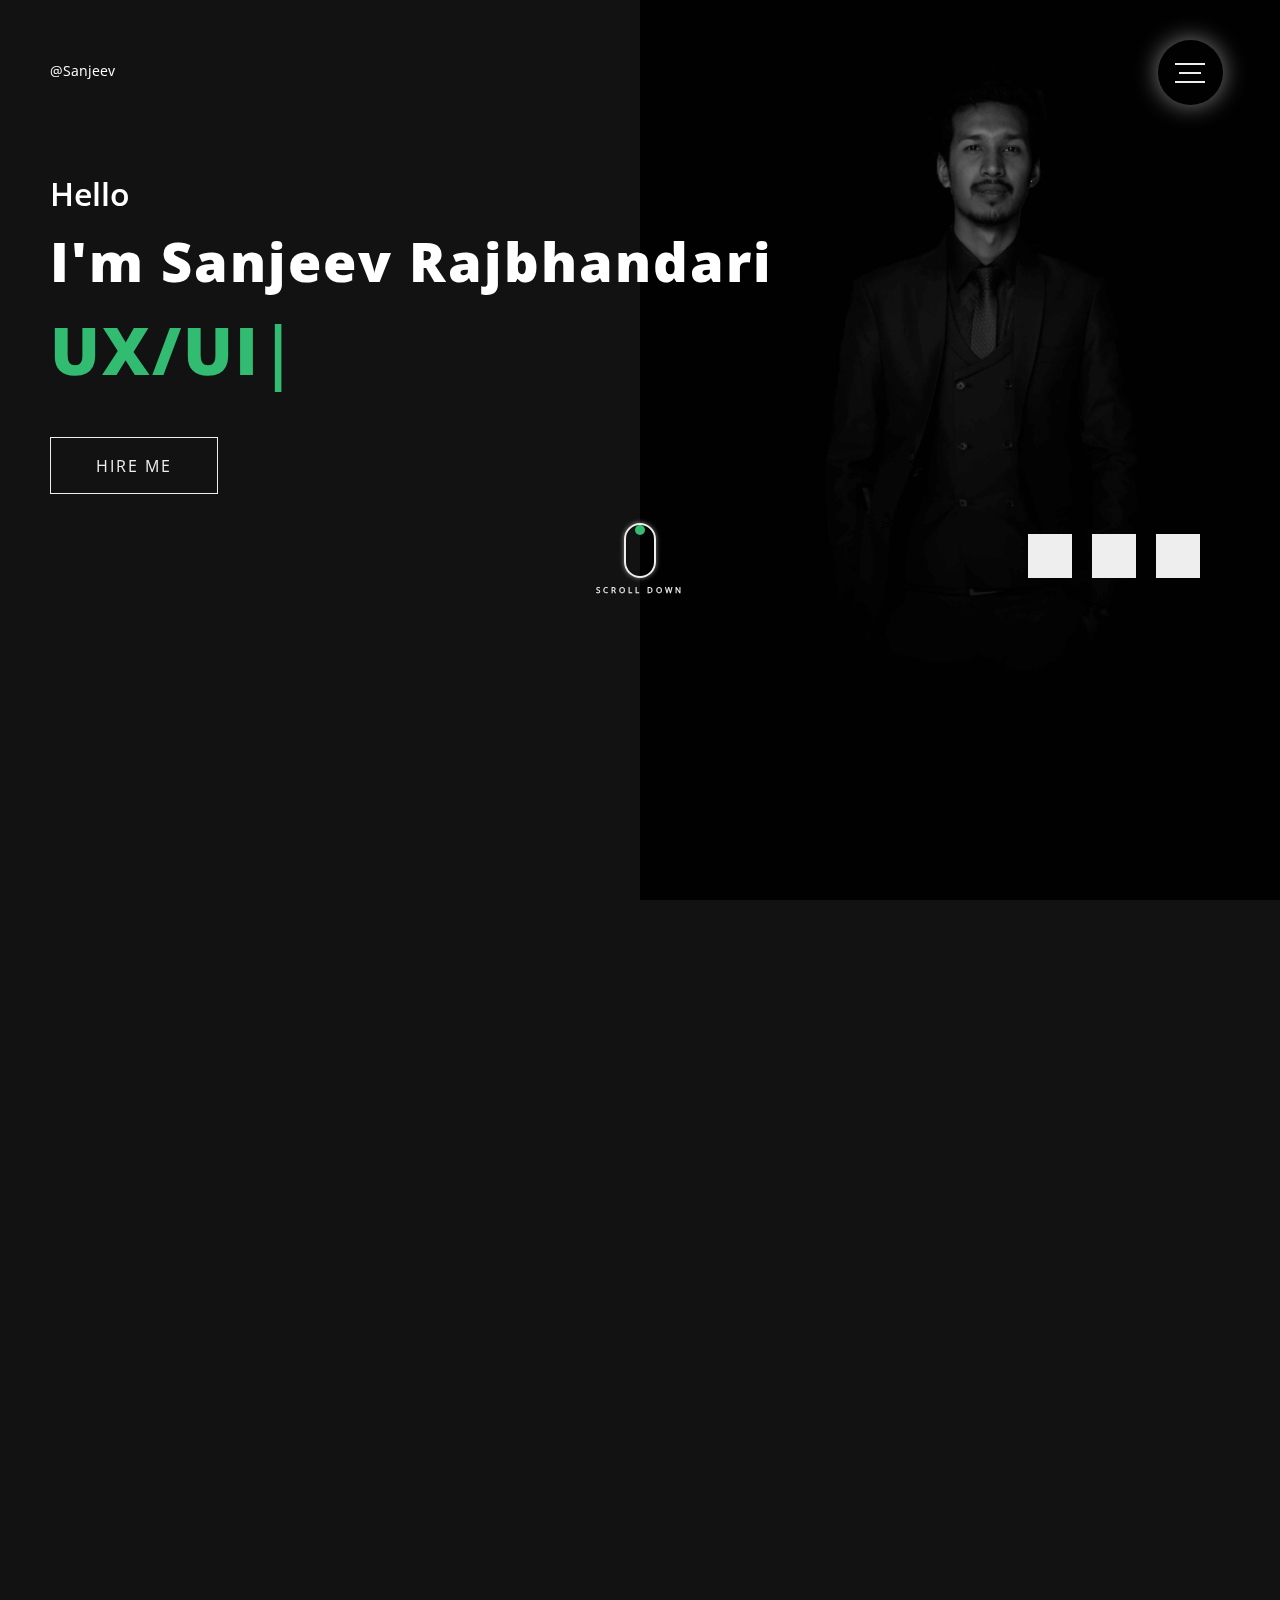
==== commit 4f57a1f1: "aos added" ====
--- a/index.html
+++ b/index.html
@@ -2,8 +2,19 @@
 <html lang="en">
 
 <head>
+    <!-- Google tag (gtag.js) -->
+    <script async src="https://www.googletagmanager.com/gtag/js?id=G-G44WK803HL"></script>
+    <script>
+    window.dataLayer = window.dataLayer || [];
+    function gtag(){dataLayer.push(arguments);}
+    gtag('js', new Date());
+
+    gtag('config', 'G-G44WK803HL');
+    </script>
     <meta charset="UTF-8">
     <meta name="viewport" content="width=device-width, initial-scale=1.0">
+    <meta name="description" content="I am Sanjeev Rajbhandari, a UI/UX Designer, a Web Designer, a Frontend Developer, and a Freelancer">
+
     <link rel="stylesheet" href="./css/bootstrap.min.css" />
     <link rel="stylesheet" href="fontawesome-free-5.11.2-web/css/all.css" />
     <link rel="stylesheet" href="https://use.fontawesome.com/releases/v5.6.3/css/all.css"
@@ -12,7 +23,6 @@
     <link type="text/css" rel="stylesheet" href="css/lightslider.css" />
 
     <link rel="icon" type="image/png" sizes="32x32" href="image/1672911027.ico">
-
     <link rel="manifest" href="image/site.webmanifest">
     <link href="https://unpkg.com/aos@2.3.1/dist/aos.css" rel="stylesheet">
     <link rel="stylesheet" href="./plugin/components/Fancybox/jquery.fancybox.min.css">
@@ -20,8 +30,9 @@
     <link rel="stylesheet" type="text/css" href="./plugin/css/mediaBoxes.css">
 
     <title>@Sanjeev </title>
+
 </head>
-
+    
 <body>
     <div class="">
         <!-- <div class="scrollToTop position-fixed bg-primary text-center text-ternary" style="display: none;">
@@ -40,7 +51,7 @@
                 <div>
                     <input class="menu-icon" type="checkbox" id="menu-icon" name="menu-icon" />
                     <label for="menu-icon"></label>
-                    
+
                     <nav class="nav">
 
                         <ul class="pt-5">
@@ -55,13 +66,13 @@
 
                 <!-- hero section starts -->
                 <div class="hero-section">
-                    <div class="row">
+                    <div class="row" data-aos="fade-right"  data-aos-duration="1000">
                         <div class="col-12 container">
                             <div class="mt-sm-175 mt-145 ml-sm-50 ml-30">
                                 <h3 class="text-white mb-3">Hello</h3>
                                 <h2 class="text-white font-weight-bold mb-3">I'm Sanjeev Rajbhandari</h2>
                                 <div class="text-primary">
-                                    <span class="txt-type font-weight-bold" data-wait="2000"
+                                    <h1 class="txt-type font-weight-bold " data-wait="2000"
                                         data-words='["UX/UI Designer","Frontend Developer", "Web Designer", "Freelancer    "]'></span>
                                     </d>
                                 </div>
@@ -103,11 +114,11 @@
 
         <!-- recent works starts -->
 
-        <section id="work" class="mt-100" data-aos="fade-up" data-aos-duration="1000">
+        <section id="work" class="mt-100" >
             <div class="container  mt-5 pt-md-4 pt-sm-3 pt-3 mw-sm-335px">
-                <div class="fs-75 text-uppercase open-sans-extra-bold text-light-black">works</div>
-                <h2 class="open-sans-extra-bold text-uppercase  text-white mt-n50">Recent works</h2>
-                <div id="grid" class="mt-md-60 mt-sm-50 mt-50">
+                <div class="fs-75 text-uppercase open-sans-extra-bold text-light-black" data-aos="fade-right" data-aos-duration="500">works</div>
+                <h2 class="open-sans-extra-bold text-uppercase  text-white mt-n50" data-aos="fade-right" data-aos-duration="500">Recent works</h2>
+                <div id="grid" class="mt-md-60 mt-sm-50 mt-50" data-aos="fade-up" data-aos-duration="1000">
 
                     <!-- -------------------------- BOX MARKUP -------------------------- -->
                     <div class="media-box indoors">
@@ -185,7 +196,7 @@
                     <div class="col-12 col-sm-6 col-lg-4 mb-lg-0 mb-md-5 mb-sm-5 mb-5 pb-sm">
                         <div class="card service px-40 py-45  h-100">
                             <div class="card-avatar  d-flex justify-content-center">
-                                <img src="./image/Web.svg" alt="">
+                                <img src="./image/Web.svg" alt="Web Design">
                             </div>
 
                             <div class="card-body px-0 pb-0">
@@ -196,7 +207,7 @@
                                     <p>Beautiful and reults driven website design</p>
                                 </div>
                                 <div class="number">
-                                    <h1 class="open-sans-extra-bold text-right">01</h1>
+                                    <div class="h1 open-sans-extra-bold text-right">01</div>
                                 </div>
                             </div>
                         </div>
@@ -204,7 +215,7 @@
                     <div class="col-12 col-sm-6 col-lg-4 mb-lg-0 mb-md-5 mb-sm-5 mb-5 pb-sm">
                         <div class="card service px-40 py-45  h-100">
                             <div class="card-avatar  d-flex justify-content-center">
-                                <img src="./image/category.svg" alt="">
+                                <img src="./image/category.svg" alt="UX/UI Design">
                             </div>
 
                             <div class="card-body px-0 pb-0">
@@ -215,7 +226,7 @@
                                     <p>Perfecting digital experiences through human centered designs</p>
                                 </div>
                                 <div class="number">
-                                    <h1 class="open-sans-extra-bold text-right">02</h1>
+                                    <div class="h1 open-sans-extra-bold text-right">02</div>
                                 </div>
                             </div>
                         </div>
@@ -223,7 +234,7 @@
                     <div class="col-12 col-sm-6 col-lg-4 mb-lg-0 mb-md-5 mb-sm-5 mb-5 pb-sm">
                         <div class="card service px-40 py-45  h-100">
                             <div class="card-avatar  d-flex justify-content-center">
-                                <img src="./image/category.svg" alt="">
+                                <img src="./image/category.svg" alt="Responsive Layouts">
                             </div>
 
                             <div class="card-body px-0 pb-0">
@@ -234,7 +245,7 @@
                                     <p>Responsive layouts design meeting clients needs.</p>
                                 </div>
                                 <div class="number">
-                                    <h1 class="open-sans-extra-bold text-right">03</h1>
+                                    <div class="h1 open-sans-extra-bold text-right">03</d>
                                 </div>
                             </div>
                         </div>
@@ -246,8 +257,8 @@
 
 
         <!-- footer starts -->
-        <footer class="bg-dark-bg mt-100 pt-5">
-            <div class="container inner-footer">
+        <footer class="bg-dark-bg mt-100 pt-5" >
+            <div class="container inner-footer" data-aos="fade-up" data-aos-duration="1000">
                 <div class="text-white position-absolute arrow">
                     <i class="fas fa-arrow-right"></i>
                 </div>
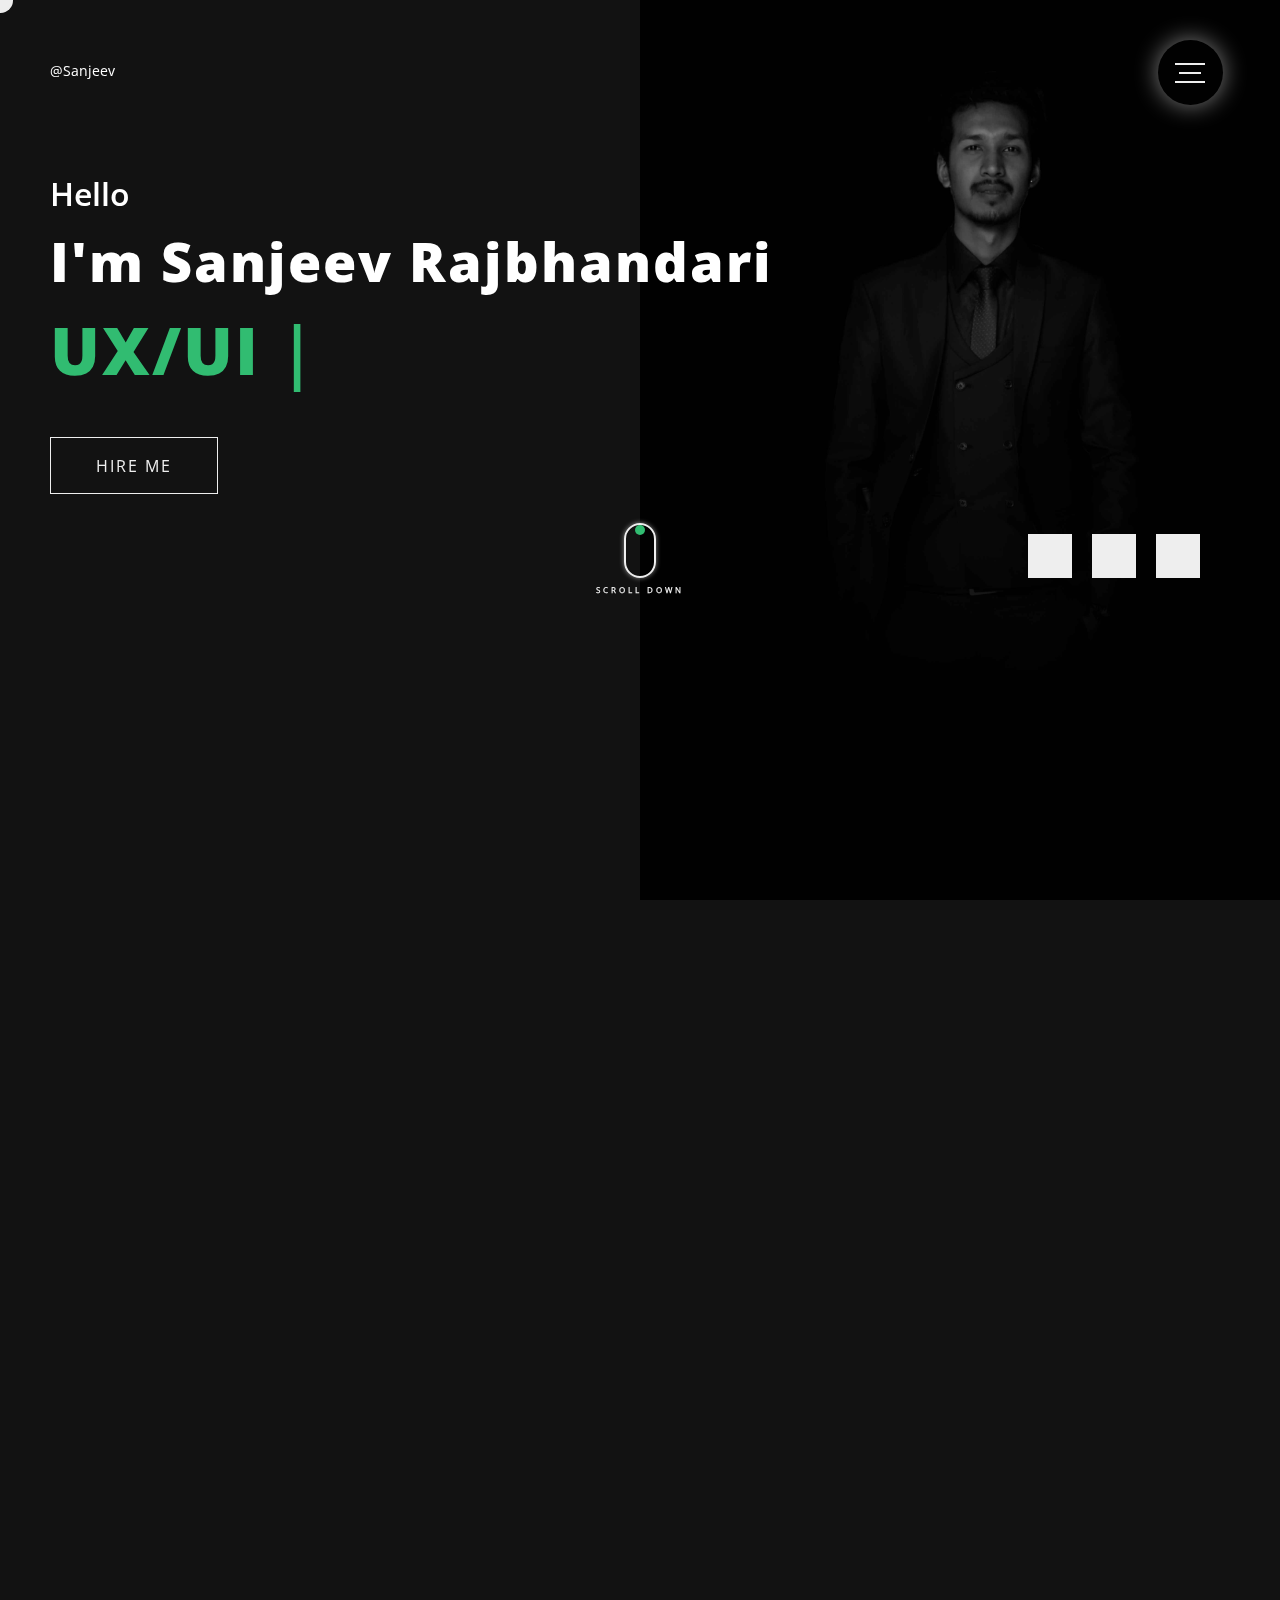
==== commit aa5e5ed7: "mouse cursor" ====
--- a/index.html
+++ b/index.html
@@ -29,7 +29,7 @@
     <!-- only if you use fancybox -->
     <link rel="stylesheet" type="text/css" href="./plugin/css/mediaBoxes.css">
 
-    <title>@Sanjeev </title>
+    <title>Sanjeev Rajbhandari</title>
 
 </head>
     
@@ -38,6 +38,7 @@
         <!-- <div class="scrollToTop position-fixed bg-primary text-center text-ternary" style="display: none;">
         <i class="fas fa-angle-up"></i>
     </div> -->
+<div class="curzr" hidden></div>
 
         <!-- Header starts -->
         <header>
@@ -234,7 +235,7 @@
                     <div class="col-12 col-sm-6 col-lg-4 mb-lg-0 mb-md-5 mb-sm-5 mb-5 pb-sm">
                         <div class="card service px-40 py-45  h-100">
                             <div class="card-avatar  d-flex justify-content-center">
-                                <img src="./image/category.svg" alt="Responsive Layouts">
+                                <img src="./image/mobile.svg" alt="Responsive Layouts">
                             </div>
 
                             <div class="card-body px-0 pb-0">
@@ -271,13 +272,14 @@
                 <div class="social-media-text mt-100 ">
                     <ul class="unstyle-list pl-0 text-center text-white  d-flex justify-content-around">
                         <li>
-                            <a href="#">Linkedin</a>
+                            <a href="https://www.linkedin.com/in/sanjeev-rajbhandari-982ab8171/"
+                            target="_blank">Linkedin</a>
                         </li>
                         <li>
-                            <a href="#">Behance</a>
+                            <a href="https://www.behance.net/sanjeevrajbhan" target="_blank">Behance</a>
                         </li>
                         <li>
-                            <a href="#">Dribbble</a>
+                            <a href="https://dribbble.com/Sanzeev" target="_blank">Dribbble</a>
                         </li>
                     </ul>
                 </div>
--- a/css/main.css
+++ b/css/main.css
@@ -925,7 +925,7 @@
     right: 38px;
   }
   .nav ul li a {
-    font-size: 8vh;
+    font-size: 1em;
   }
   h1 {
     font-size: 9vw;
@@ -5835,7 +5835,7 @@
           filter: invert(31%) sepia(75%) saturate(2106%) hue-rotate(182deg) brightness(127%) contrast(137%);
 }
 
-.card.service:hover .number h1 {
+.card.service:hover .number .h1, .card.service:hover .number h1 {
   color: #0080004f;
 }
 
